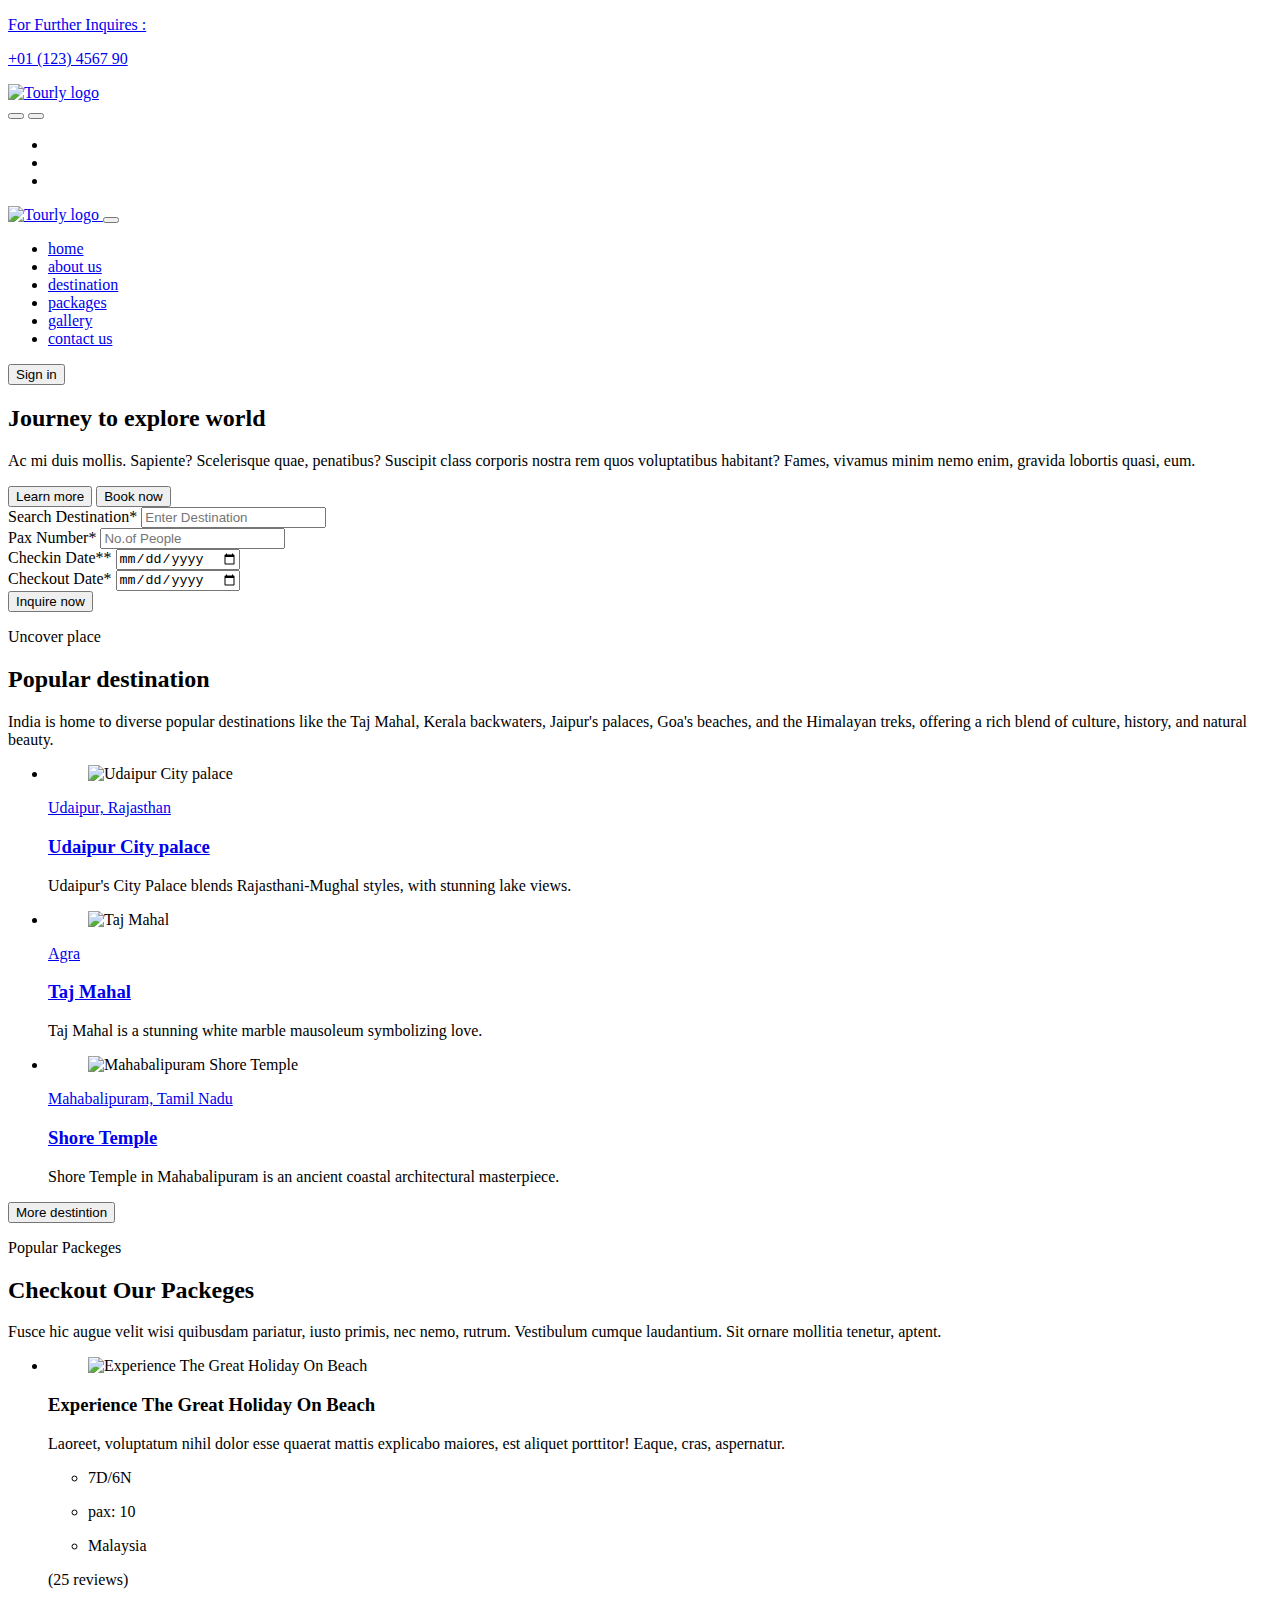
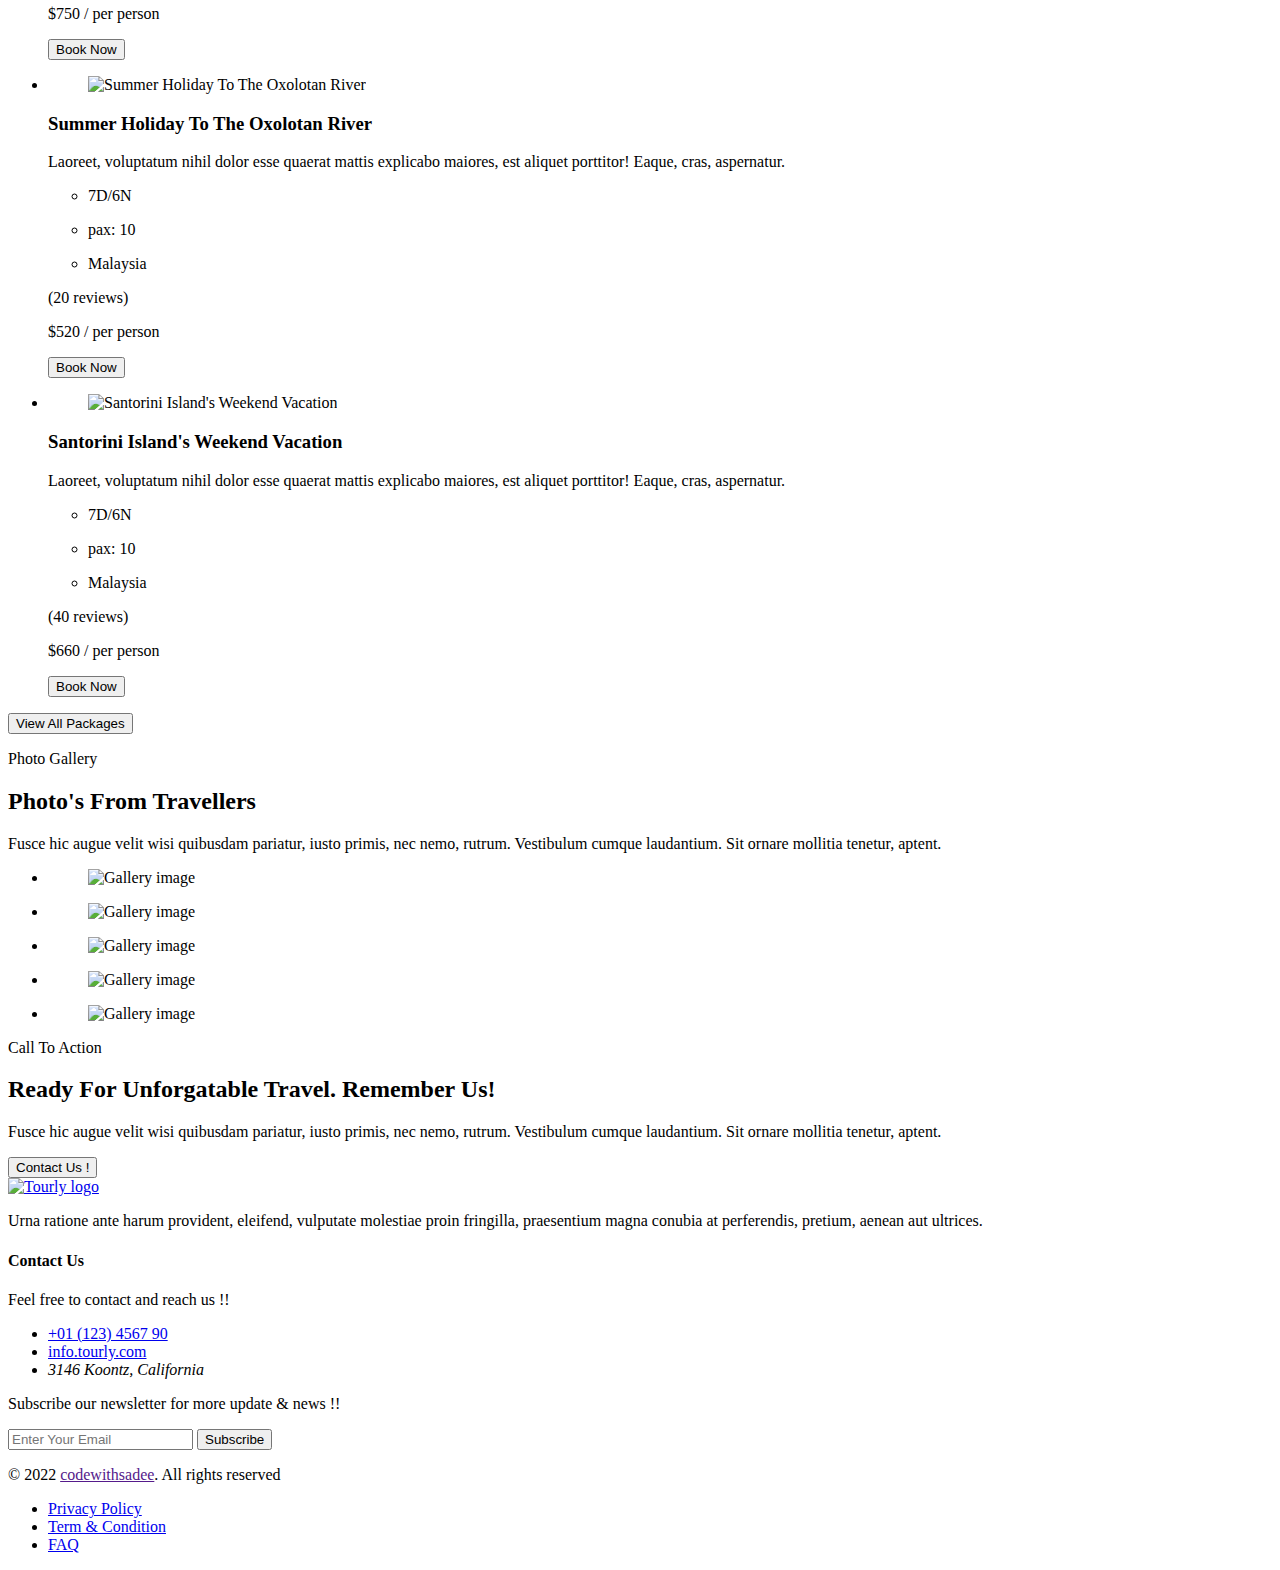
==== index.html @ 84329c33 "Add files via upload" ====
<!DOCTYPE html>
<html lang="en">

<head>
  <meta charset="UTF-8">
  <meta http-equiv="X-UA-Compatible" content="IE=edge">
  <meta name="viewport" content="width=device-width, initial-scale=1.0">
  <title>TRAVEL THROUGH AGES</title>

  <!-- 
    - favicon
  -->
  <link rel="shortcut icon" href="./favicon.svg" type="image/svg+xml">

  <!-- 
    - custom css link
  -->
  <link rel="stylesheet" href="./assets/css/style.css">

  <!-- 
    - google font link
  -->
  <link rel="preconnect" href="https://fonts.googleapis.com">
  <link rel="preconnect" href="https://fonts.gstatic.com" crossorigin>
  <link
    href="https://fonts.googleapis.com/css2?family=Montserrat:wght@500;600;700;800&family=Poppins:wght@400;500;600;700&display=swap"
    rel="stylesheet">
</head>

<body id="top">

  <!-- 
    - #HEADER
  -->

  <header class="header" data-header>

    <div class="overlay" data-overlay></div>

    <div class="header-top">
      <div class="container">

        <a href="tel:+01123456790" class="helpline-box">

          <div class="icon-box">
            <ion-icon name="call-outline"></ion-icon>
          </div>

          <div class="wrapper">
            <p class="helpline-title">For Further Inquires :</p>

            <p class="helpline-number">+01 (123) 4567 90</p>
          </div>

        </a>

        <a href="#" class="logo">
          <img src="./assets/images/logo.svg" alt="Tourly logo">
        </a>

        <div class="header-btn-group">

          <button class="search-btn" aria-label="Search">
            <ion-icon name="search"></ion-icon>
          </button>

          <button class="nav-open-btn" aria-label="Open Menu" data-nav-open-btn>
            <ion-icon name="menu-outline"></ion-icon>
          </button>

        </div>

      </div>
    </div>

    <div class="header-bottom">
      <div class="container">

        <ul class="social-list">

          <li>
            <a href="#" class="social-link">
              <ion-icon name="logo-facebook"></ion-icon>
            </a>
          </li>

          <li>
            <a href="#" class="social-link">
              <ion-icon name="logo-twitter"></ion-icon>
            </a>
          </li>

          <li>
            <a href="#" class="social-link">
              <ion-icon name="logo-youtube"></ion-icon>
            </a>
          </li>

        </ul>

        <nav class="navbar" data-navbar>

          <div class="navbar-top">

            <a href="#" class="logo">
              <img src="./assets/images/logo-blue.svg" alt="Tourly logo">
            </a>

            <button class="nav-close-btn" aria-label="Close Menu" data-nav-close-btn>
              <ion-icon name="close-outline"></ion-icon>
            </button>

          </div>

          <ul class="navbar-list">

            <li>
              <a href="#home" class="navbar-link" data-nav-link>home</a>
            </li>

            <li>
              <a href="#" class="navbar-link" data-nav-link>about us</a>
            </li>

            <li>
              <a href="#destination" class="navbar-link" data-nav-link>destination</a>
            </li>

            <li>
              <a href="#package" class="navbar-link" data-nav-link>packages</a>
            </li>

            <li>
              <a href="#gallery" class="navbar-link" data-nav-link>gallery</a>
            </li>

            <li>
              <a href="#contact" class="navbar-link" data-nav-link>contact us</a>
            </li>

          </ul>

        </nav>

        <a href="signin.html"><button class="btn btn-primary">Sign in</button></a>

      </div>
    </div>

  </header>





  <main>
    <article>

      <!-- 
        - #HERO
      -->

      <section class="hero" id="home">
        <div class="container">

          <h2 class="h1 hero-title">Journey to explore world</h2>

          <p class="hero-text">
            Ac mi duis mollis. Sapiente? Scelerisque quae, penatibus? Suscipit class corporis nostra rem quos
            voluptatibus habitant?
            Fames, vivamus minim nemo enim, gravida lobortis quasi, eum.
          </p>

          <div class="btn-group">
            <button class="btn btn-primary">Learn more</button>

            <button class="btn btn-secondary">Book now</button>
          </div>

        </div>
      </section>





      <!-- 
        - #TOUR SEARCH
      -->

      <section class="tour-search">
        <div class="container">

          <form action="" class="tour-search-form">

            <div class="input-wrapper">
              <label for="destination" class="input-label">Search Destination*</label>

              <input type="text" name="destination" id="destination" required placeholder="Enter Destination"
                class="input-field">
            </div>

            <div class="input-wrapper">
              <label for="people" class="input-label">Pax Number*</label>

              <input type="number" name="people" id="people" required placeholder="No.of People" class="input-field">
            </div>

            <div class="input-wrapper">
              <label for="checkin" class="input-label">Checkin Date**</label>

              <input type="date" name="checkin" id="checkin" required class="input-field">
            </div>

            <div class="input-wrapper">
              <label for="checkout" class="input-label">Checkout Date*</label>

              <input type="date" name="checkout" id="checkout" required class="input-field">
            </div>

            <button type="submit" class="btn btn-secondary">Inquire now</button>

          </form>

        </div>
      </section>





      <!-- 
        - #POPULAR
      -->

      <section class="popular" id="destination">
        <div class="container">

          <p class="section-subtitle">Uncover place</p>

          <h2 class="h2 section-title">Popular destination</h2>

          <p class="section-text">
            India is home to diverse popular destinations like the Taj Mahal, Kerala backwaters, Jaipur's palaces, Goa's beaches, and the Himalayan treks, offering a rich blend of culture, history, and natural beauty.
          </p>

          <ul class="popular-list">

            <li>
              <div class="popular-card">

                <figure class="card-img">
                  <img src="Udaipur City palace.jpg" alt="Udaipur City palace" loading="lazy">
                </figure>

                <div class="card-content">

                  <div class="card-rating">
                    <ion-icon name="star"></ion-icon>
                    <ion-icon name="star"></ion-icon>
                    <ion-icon name="star"></ion-icon>
                    <ion-icon name="star"></ion-icon>
                    <ion-icon name="star"></ion-icon>
                  </div>

                  <p class="card-subtitle">
                    <a href="#">Udaipur, Rajasthan</a>
                  </p>

                  <h3 class="h3 card-title">
                    <a href="#">Udaipur City palace</a>
                  </h3>

                  <p class="card-text">
                    Udaipur's City Palace blends Rajasthani-Mughal styles, with stunning lake views.
                  </p>

                </div>

              </div>
            </li>

            <li>
              <div class="popular-card">

                <figure class="card-img">
                  <img src="Taj Mahal.jpg" alt="Taj Mahal" loading="lazy">
                </figure>

                <div class="card-content">

                  <div class="card-rating">
                    <ion-icon name="star"></ion-icon>
                    <ion-icon name="star"></ion-icon>
                    <ion-icon name="star"></ion-icon>
                    <ion-icon name="star"></ion-icon>
                    <ion-icon name="star"></ion-icon>
                  </div>

                  <p class="card-subtitle">
                    <a href="#">Agra</a>
                  </p>

                  <h3 class="h3 card-title">
                    <a href="#">Taj Mahal</a>
                  </h3>

                  <p class="card-text">
                    Taj Mahal is a stunning white marble mausoleum symbolizing love.
                  </p>

                </div>

              </div>
            </li>

            <li>
              <div class="popular-card">

                <figure class="card-img">
                  <img src="Mahabalipuram Shore Temple.jpg" alt="Mahabalipuram Shore Temple" loading="lazy">
                </figure>

                <div class="card-content">

                  <div class="card-rating">
                    <ion-icon name="star"></ion-icon>
                    <ion-icon name="star"></ion-icon>
                    <ion-icon name="star"></ion-icon>
                    <ion-icon name="star"></ion-icon>
                    <ion-icon name="star"></ion-icon>
                  </div>

                  <p class="card-subtitle">
                    <a href="#">Mahabalipuram, Tamil Nadu</a>
                  </p>

                  <h3 class="h3 card-title">
                    <a href="#">Shore Temple</a>
                  </h3>

                  <p class="card-text">
                    Shore Temple in Mahabalipuram is an ancient coastal architectural masterpiece.
                  </p>

                </div>

              </div>
            </li>

          </ul>

          <button class="btn btn-primary">More destintion</button>

        </div>
      </section>





      <!-- 
        - #PACKAGE
      -->

      <section class="package" id="package">
        <div class="container">

          <p class="section-subtitle">Popular Packeges</p>

          <h2 class="h2 section-title">Checkout Our Packeges</h2>

          <p class="section-text">
            Fusce hic augue velit wisi quibusdam pariatur, iusto primis, nec nemo, rutrum. Vestibulum cumque laudantium.
            Sit ornare
            mollitia tenetur, aptent.
          </p>

          <ul class="package-list">

            <li>
              <div class="package-card">

                <figure class="card-banner">
                  <img src="./assets/images/packege-1.jpg" alt="Experience The Great Holiday On Beach" loading="lazy">
                </figure>

                <div class="card-content">

                  <h3 class="h3 card-title">Experience The Great Holiday On Beach</h3>

                  <p class="card-text">
                    Laoreet, voluptatum nihil dolor esse quaerat mattis explicabo maiores, est aliquet porttitor! Eaque,
                    cras, aspernatur.
                  </p>

                  <ul class="card-meta-list">

                    <li class="card-meta-item">
                      <div class="meta-box">
                        <ion-icon name="time"></ion-icon>

                        <p class="text">7D/6N</p>
                      </div>
                    </li>

                    <li class="card-meta-item">
                      <div class="meta-box">
                        <ion-icon name="people"></ion-icon>

                        <p class="text">pax: 10</p>
                      </div>
                    </li>

                    <li class="card-meta-item">
                      <div class="meta-box">
                        <ion-icon name="location"></ion-icon>

                        <p class="text">Malaysia</p>
                      </div>
                    </li>

                  </ul>

                </div>

                <div class="card-price">

                  <div class="wrapper">

                    <p class="reviews">(25 reviews)</p>

                    <div class="card-rating">
                      <ion-icon name="star"></ion-icon>
                      <ion-icon name="star"></ion-icon>
                      <ion-icon name="star"></ion-icon>
                      <ion-icon name="star"></ion-icon>
                      <ion-icon name="star"></ion-icon>
                    </div>

                  </div>

                  <p class="price">
                    $750
                    <span>/ per person</span>
                  </p>

                  <button class="btn btn-secondary">Book Now</button>

                </div>

              </div>
            </li>

            <li>
              <div class="package-card">

                <figure class="card-banner">
                  <img src="./assets/images/packege-2.jpg" alt="Summer Holiday To The Oxolotan River" loading="lazy">
                </figure>

                <div class="card-content">

                  <h3 class="h3 card-title">Summer Holiday To The Oxolotan River</h3>

                  <p class="card-text">
                    Laoreet, voluptatum nihil dolor esse quaerat mattis explicabo maiores, est aliquet porttitor! Eaque,
                    cras, aspernatur.
                  </p>

                  <ul class="card-meta-list">

                    <li class="card-meta-item">
                      <div class="meta-box">
                        <ion-icon name="time"></ion-icon>

                        <p class="text">7D/6N</p>
                      </div>
                    </li>

                    <li class="card-meta-item">
                      <div class="meta-box">
                        <ion-icon name="people"></ion-icon>

                        <p class="text">pax: 10</p>
                      </div>
                    </li>

                    <li class="card-meta-item">
                      <div class="meta-box">
                        <ion-icon name="location"></ion-icon>

                        <p class="text">Malaysia</p>
                      </div>
                    </li>

                  </ul>

                </div>

                <div class="card-price">

                  <div class="wrapper">

                    <p class="reviews">(20 reviews)</p>

                    <div class="card-rating">
                      <ion-icon name="star"></ion-icon>
                      <ion-icon name="star"></ion-icon>
                      <ion-icon name="star"></ion-icon>
                      <ion-icon name="star"></ion-icon>
                      <ion-icon name="star"></ion-icon>
                    </div>

                  </div>

                  <p class="price">
                    $520
                    <span>/ per person</span>
                  </p>

                  <button class="btn btn-secondary">Book Now</button>

                </div>

              </div>
            </li>

            <li>
              <div class="package-card">

                <figure class="card-banner">
                  <img src="./assets/images/packege-3.jpg" alt="Santorini Island's Weekend Vacation" loading="lazy">
                </figure>

                <div class="card-content">

                  <h3 class="h3 card-title">Santorini Island's Weekend Vacation</h3>

                  <p class="card-text">
                    Laoreet, voluptatum nihil dolor esse quaerat mattis explicabo maiores, est aliquet porttitor! Eaque,
                    cras, aspernatur.
                  </p>

                  <ul class="card-meta-list">

                    <li class="card-meta-item">
                      <div class="meta-box">
                        <ion-icon name="time"></ion-icon>

                        <p class="text">7D/6N</p>
                      </div>
                    </li>

                    <li class="card-meta-item">
                      <div class="meta-box">
                        <ion-icon name="people"></ion-icon>

                        <p class="text">pax: 10</p>
                      </div>
                    </li>

                    <li class="card-meta-item">
                      <div class="meta-box">
                        <ion-icon name="location"></ion-icon>

                        <p class="text">Malaysia</p>
                      </div>
                    </li>

                  </ul>

                </div>

                <div class="card-price">

                  <div class="wrapper">

                    <p class="reviews">(40 reviews)</p>

                    <div class="card-rating">
                      <ion-icon name="star"></ion-icon>
                      <ion-icon name="star"></ion-icon>
                      <ion-icon name="star"></ion-icon>
                      <ion-icon name="star"></ion-icon>
                      <ion-icon name="star"></ion-icon>
                    </div>

                  </div>

                  <p class="price">
                    $660
                    <span>/ per person</span>
                  </p>

                  <button class="btn btn-secondary">Book Now</button>

                </div>

              </div>
            </li>

          </ul>

          <button class="btn btn-primary">View All Packages</button>

        </div>
      </section>





      <!-- 
        - #GALLERY
      -->

      <section class="gallery" id="gallery">
        <div class="container">

          <p class="section-subtitle">Photo Gallery</p>

          <h2 class="h2 section-title">Photo's From Travellers</h2>

          <p class="section-text">
            Fusce hic augue velit wisi quibusdam pariatur, iusto primis, nec nemo, rutrum. Vestibulum cumque laudantium.
            Sit ornare
            mollitia tenetur, aptent.
          </p>

          <ul class="gallery-list">

            <li class="gallery-item">
              <figure class="gallery-image">
                <img src="./assets/images/gallery-1.jpg" alt="Gallery image">
              </figure>
            </li>

            <li class="gallery-item">
              <figure class="gallery-image">
                <img src="./assets/images/gallery-2.jpg" alt="Gallery image">
              </figure>
            </li>

            <li class="gallery-item">
              <figure class="gallery-image">
                <img src="./assets/images/gallery-3.jpg" alt="Gallery image">
              </figure>
            </li>

            <li class="gallery-item">
              <figure class="gallery-image">
                <img src="./assets/images/gallery-4.jpg" alt="Gallery image">
              </figure>
            </li>

            <li class="gallery-item">
              <figure class="gallery-image">
                <img src="./assets/images/gallery-5.jpg" alt="Gallery image">
              </figure>
            </li>

          </ul>

        </div>
      </section>





      <!-- 
        - #CTA
      -->

      <section class="cta" id="contact">
        <div class="container">

          <div class="cta-content">
            <p class="section-subtitle">Call To Action</p>

            <h2 class="h2 section-title">Ready For Unforgatable Travel. Remember Us!</h2>

            <p class="section-text">
              Fusce hic augue velit wisi quibusdam pariatur, iusto primis, nec nemo, rutrum. Vestibulum cumque
              laudantium. Sit ornare
              mollitia tenetur, aptent.
            </p>
          </div>

          <button class="btn btn-secondary">Contact Us !</button>

        </div>
      </section>

    </article>
  </main>





  <!-- 
    - #FOOTER
  -->

  <footer class="footer">

    <div class="footer-top">
      <div class="container">

        <div class="footer-brand">

          <a href="#" class="logo">
            <img src="./assets/images/logo.svg" alt="Tourly logo">
          </a>

          <p class="footer-text">
            Urna ratione ante harum provident, eleifend, vulputate molestiae proin fringilla, praesentium magna conubia
            at
            perferendis, pretium, aenean aut ultrices.
          </p>

        </div>

        <div class="footer-contact">

          <h4 class="contact-title">Contact Us</h4>

          <p class="contact-text">
            Feel free to contact and reach us !!
          </p>

          <ul>

            <li class="contact-item">
              <ion-icon name="call-outline"></ion-icon>

              <a href="tel:+01123456790" class="contact-link">+01 (123) 4567 90</a>
            </li>

            <li class="contact-item">
              <ion-icon name="mail-outline"></ion-icon>

              <a href="mailto:info.tourly.com" class="contact-link">info.tourly.com</a>
            </li>

            <li class="contact-item">
              <ion-icon name="location-outline"></ion-icon>

              <address>3146 Koontz, California</address>
            </li>

          </ul>

        </div>

        <div class="footer-form">

          <p class="form-text">
            Subscribe our newsletter for more update & news !!
          </p>

          <form action="" class="form-wrapper">
            <input type="email" name="email" class="input-field" placeholder="Enter Your Email" required>

            <button type="submit" class="btn btn-secondary">Subscribe</button>
          </form>

        </div>

      </div>
    </div>

    <div class="footer-bottom">
      <div class="container">

        <p class="copyright">
          &copy; 2022 <a href="">codewithsadee</a>. All rights reserved
        </p>

        <ul class="footer-bottom-list">

          <li>
            <a href="#" class="footer-bottom-link">Privacy Policy</a>
          </li>

          <li>
            <a href="#" class="footer-bottom-link">Term & Condition</a>
          </li>

          <li>
            <a href="#" class="footer-bottom-link">FAQ</a>
          </li>

        </ul>

      </div>
    </div>

  </footer>





  <!-- 
    - #GO TO TOP
  -->

  <a href="#top" class="go-top" data-go-top>
    <ion-icon name="chevron-up-outline"></ion-icon>
  </a>





  <!-- 
    - custom js link
  -->
  <script src="./assets/js/script.js"></script>

  <!--chat bot -->
  
  <script src="https://cdn.botpress.cloud/webchat/v2.2/inject.js"></script>
  <script src="https://files.bpcontent.cloud/2025/02/08/05/20250208052306-Y8HOEZM4.js"></script>
      

  <!-- 
    - ionicon link
  -->
  <script type="module" src="https://unpkg.com/ionicons@5.5.2/dist/ionicons/ionicons.esm.js"></script>
  <script nomodule src="https://unpkg.com/ionicons@5.5.2/dist/ionicons/ionicons.js"></script>

</body>

</html>
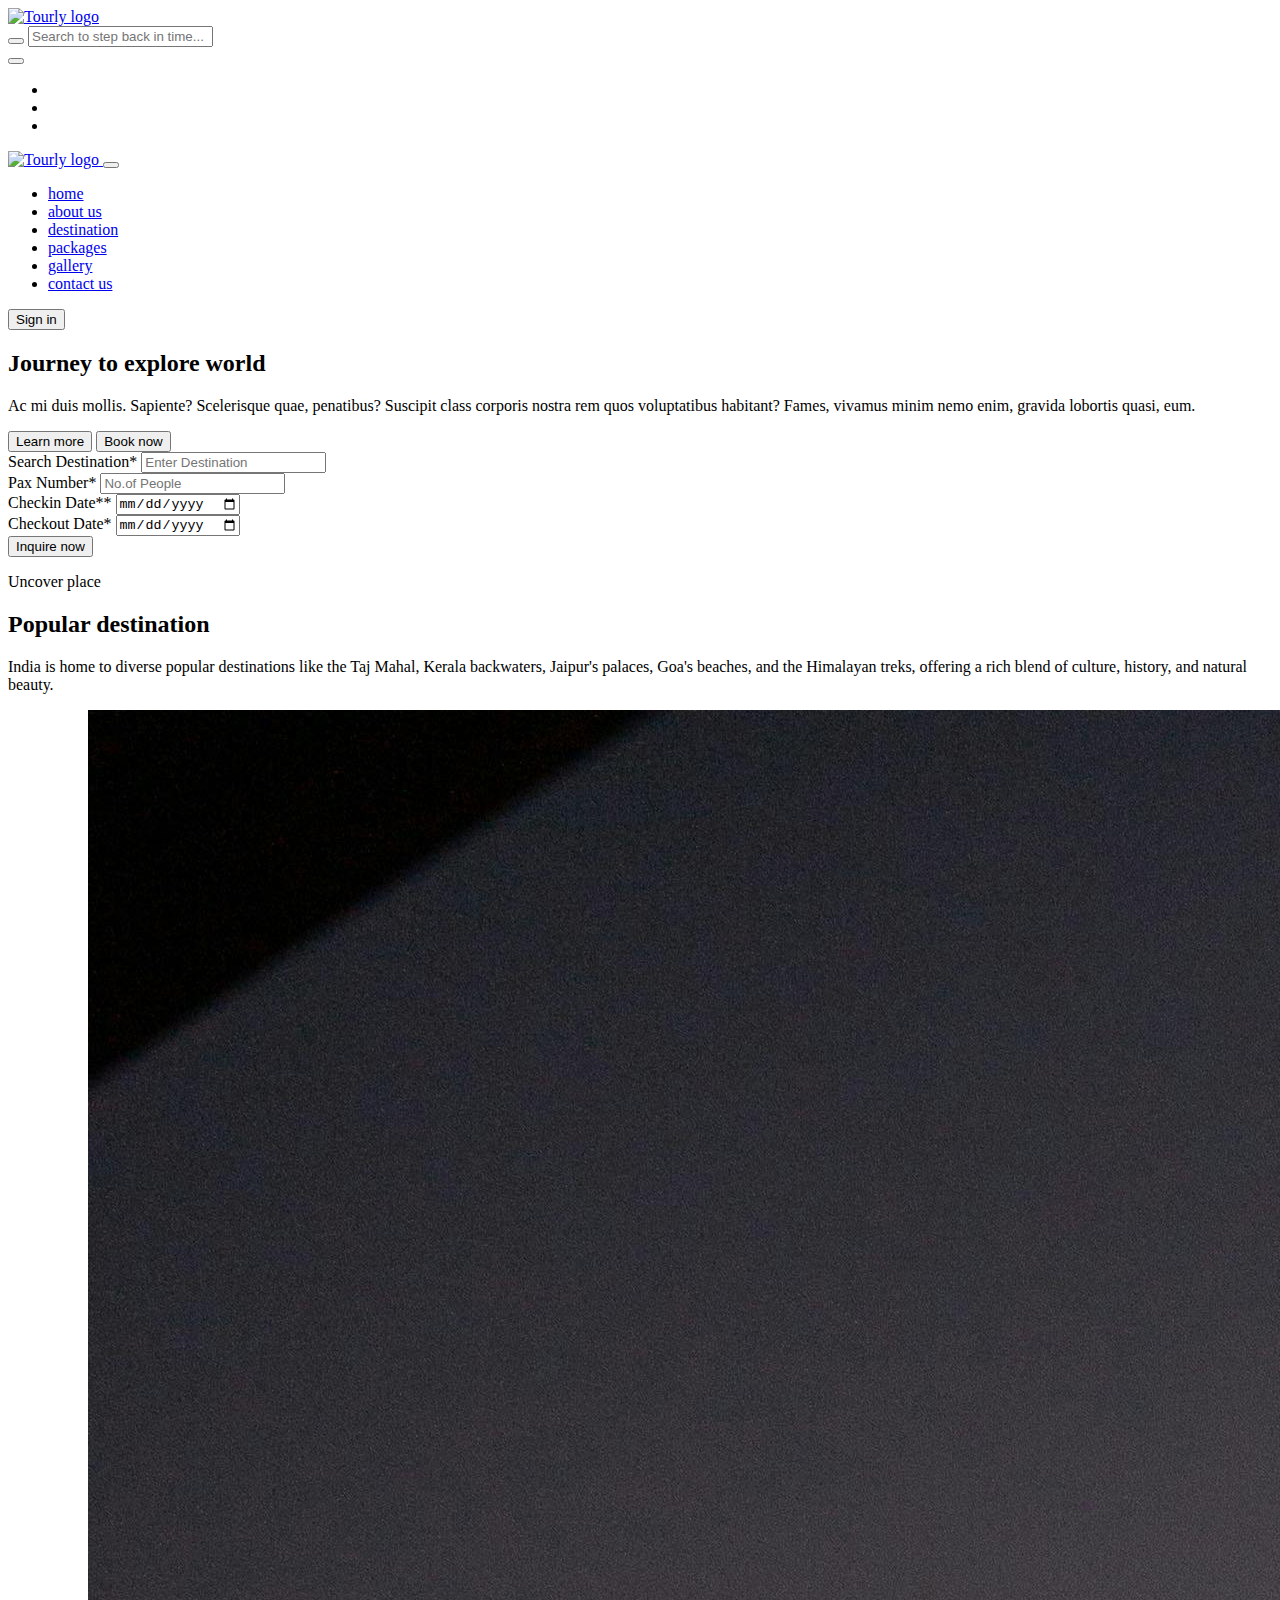
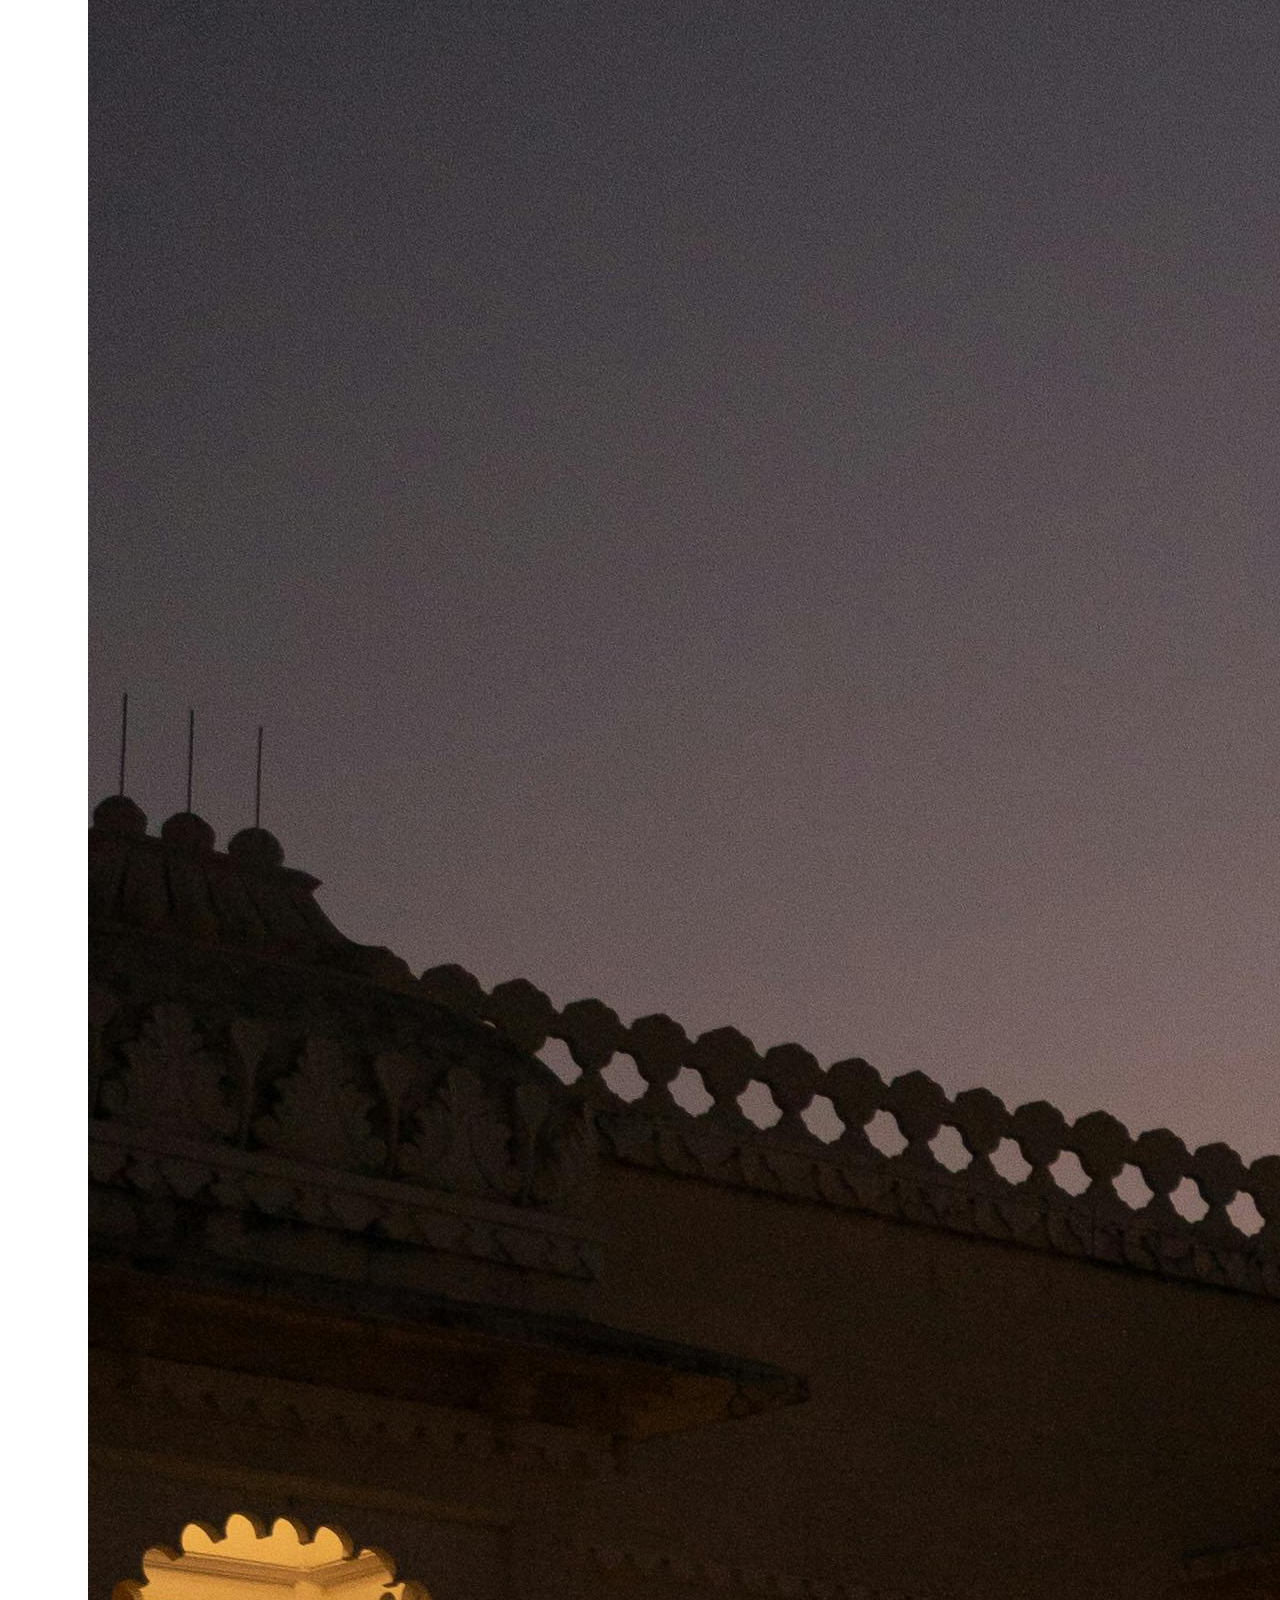
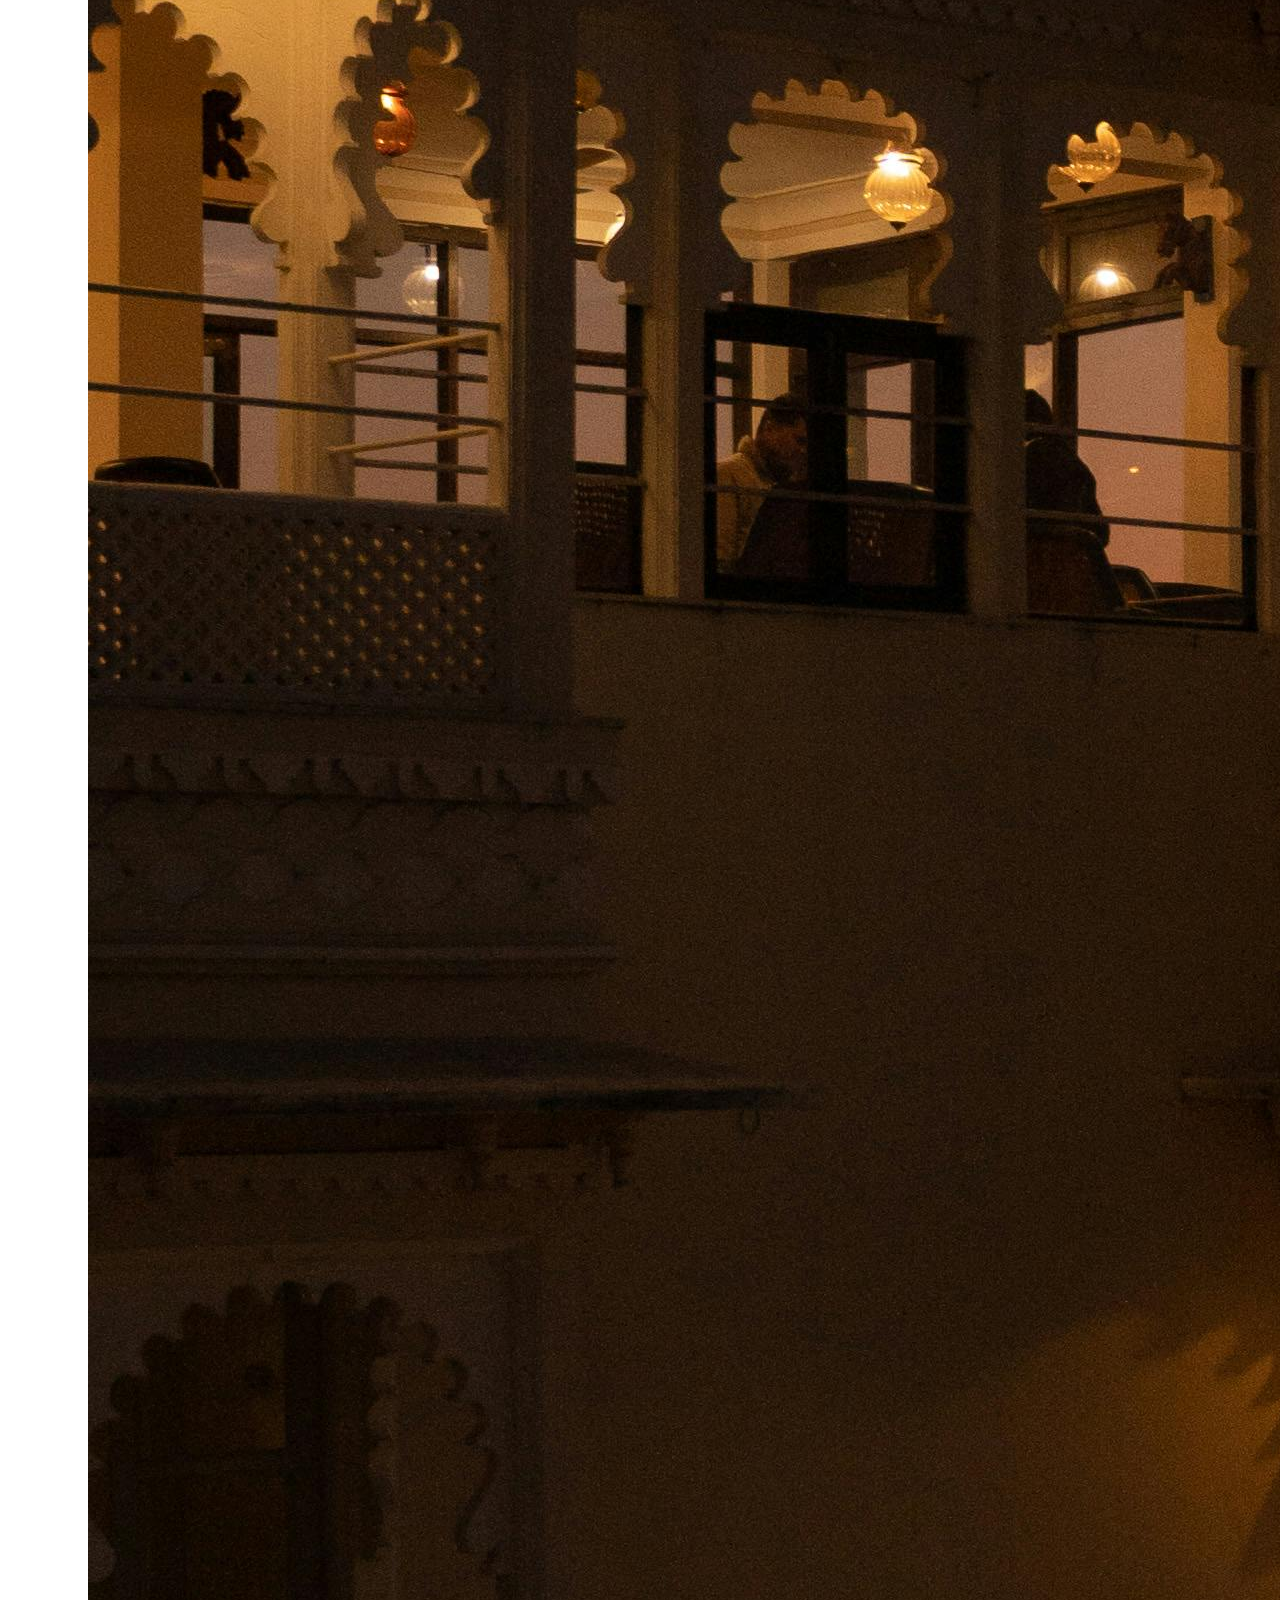
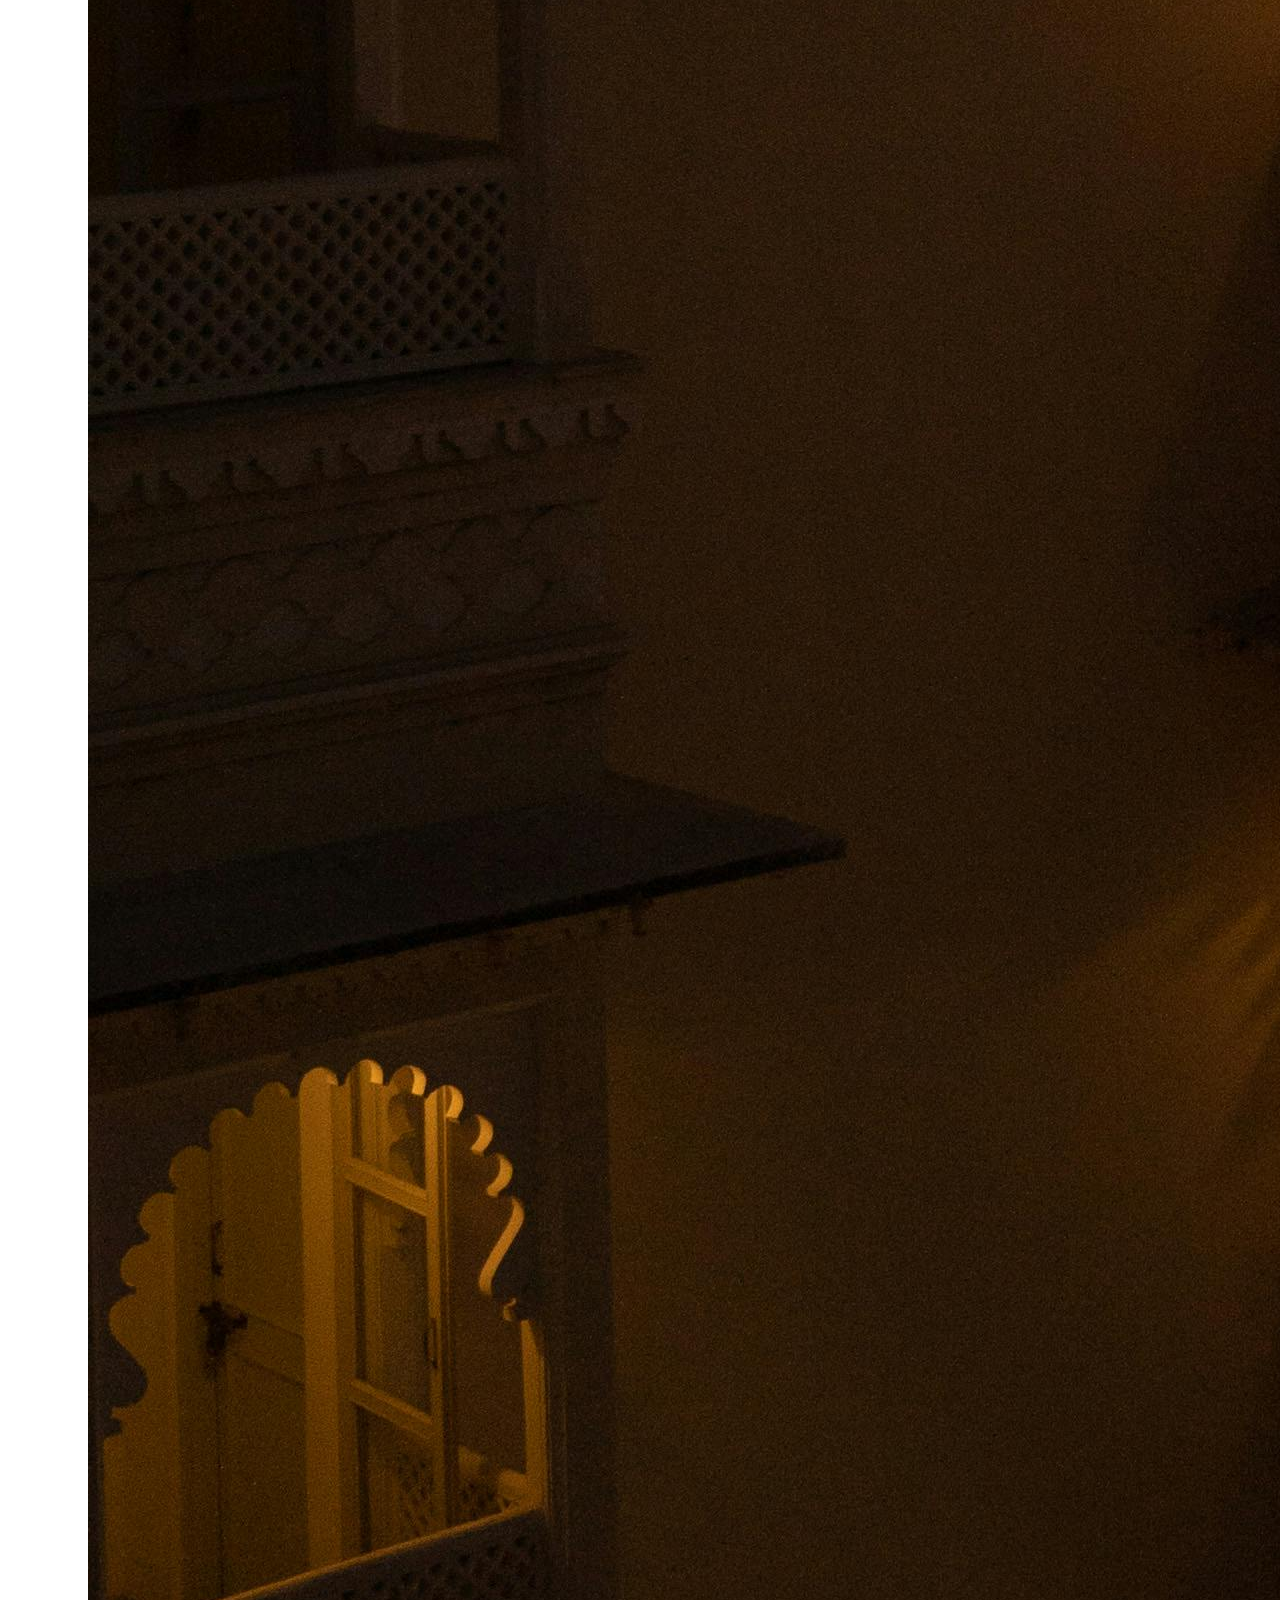
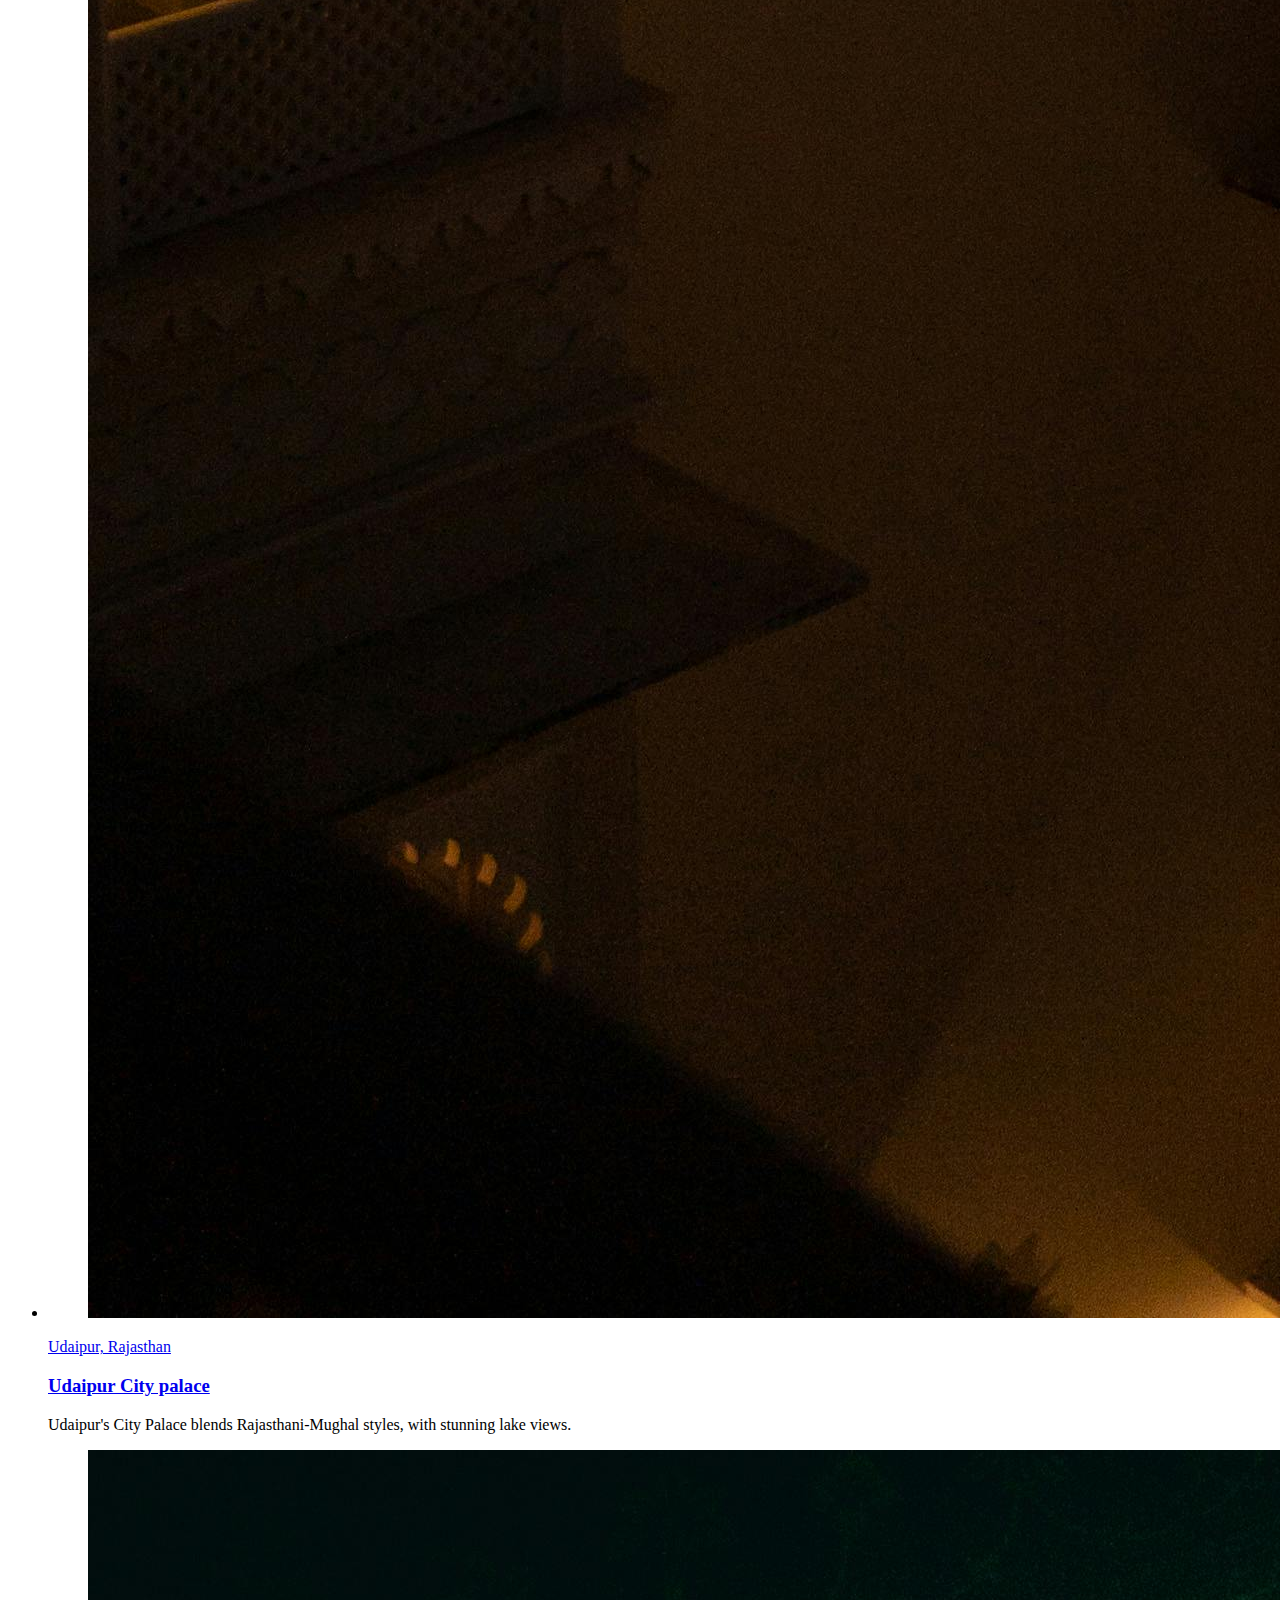
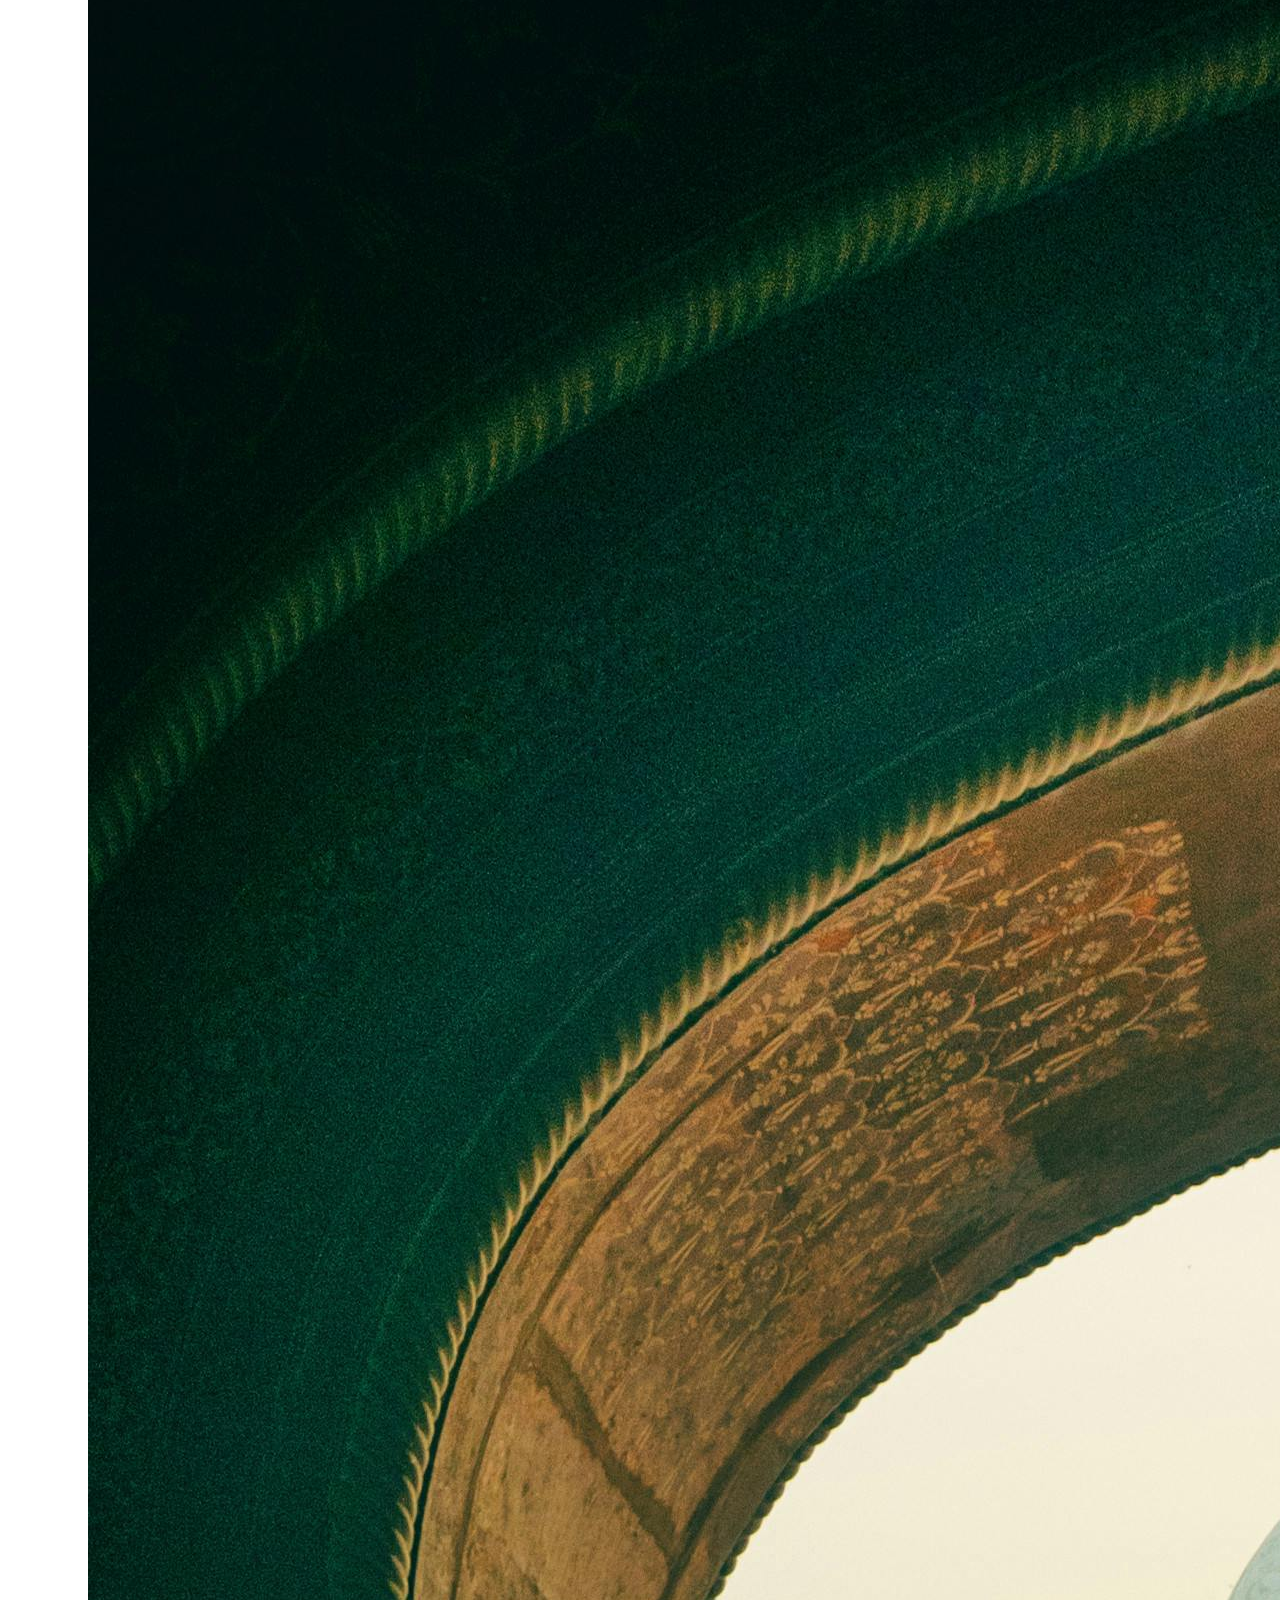
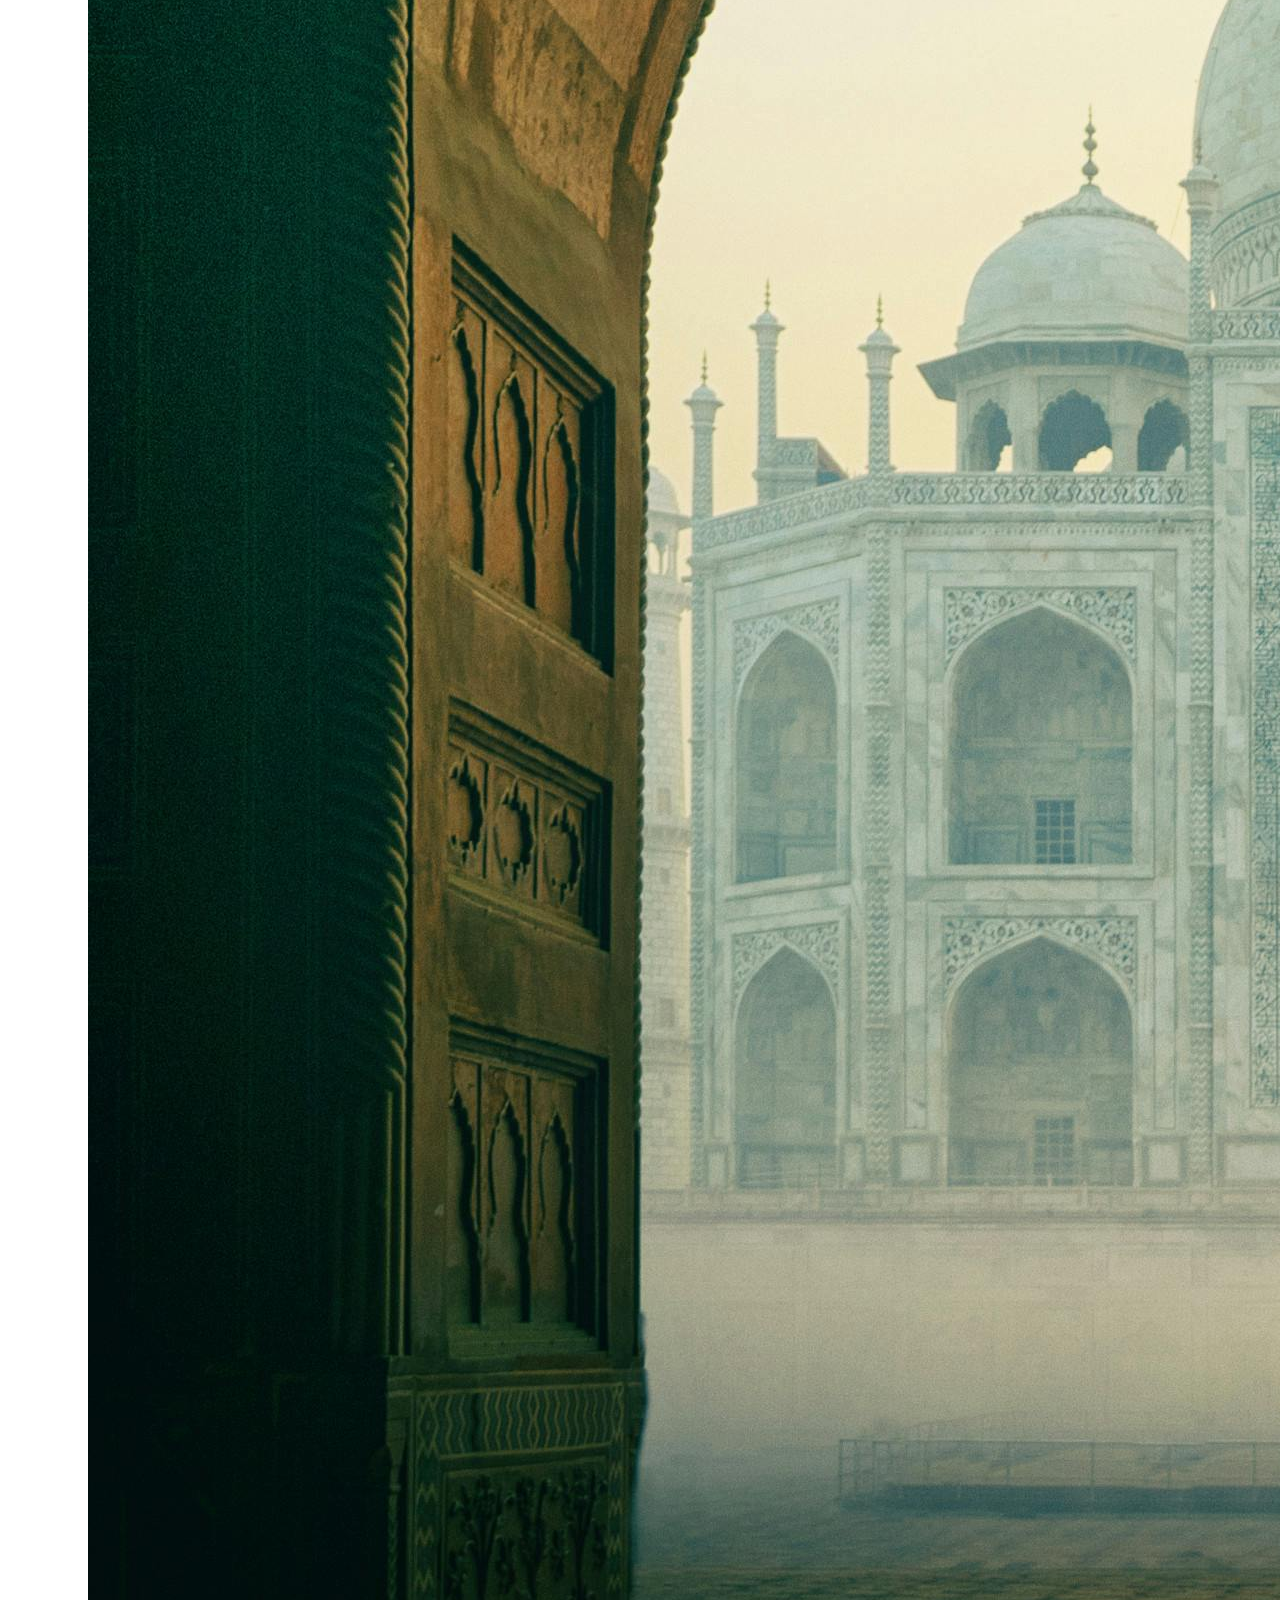
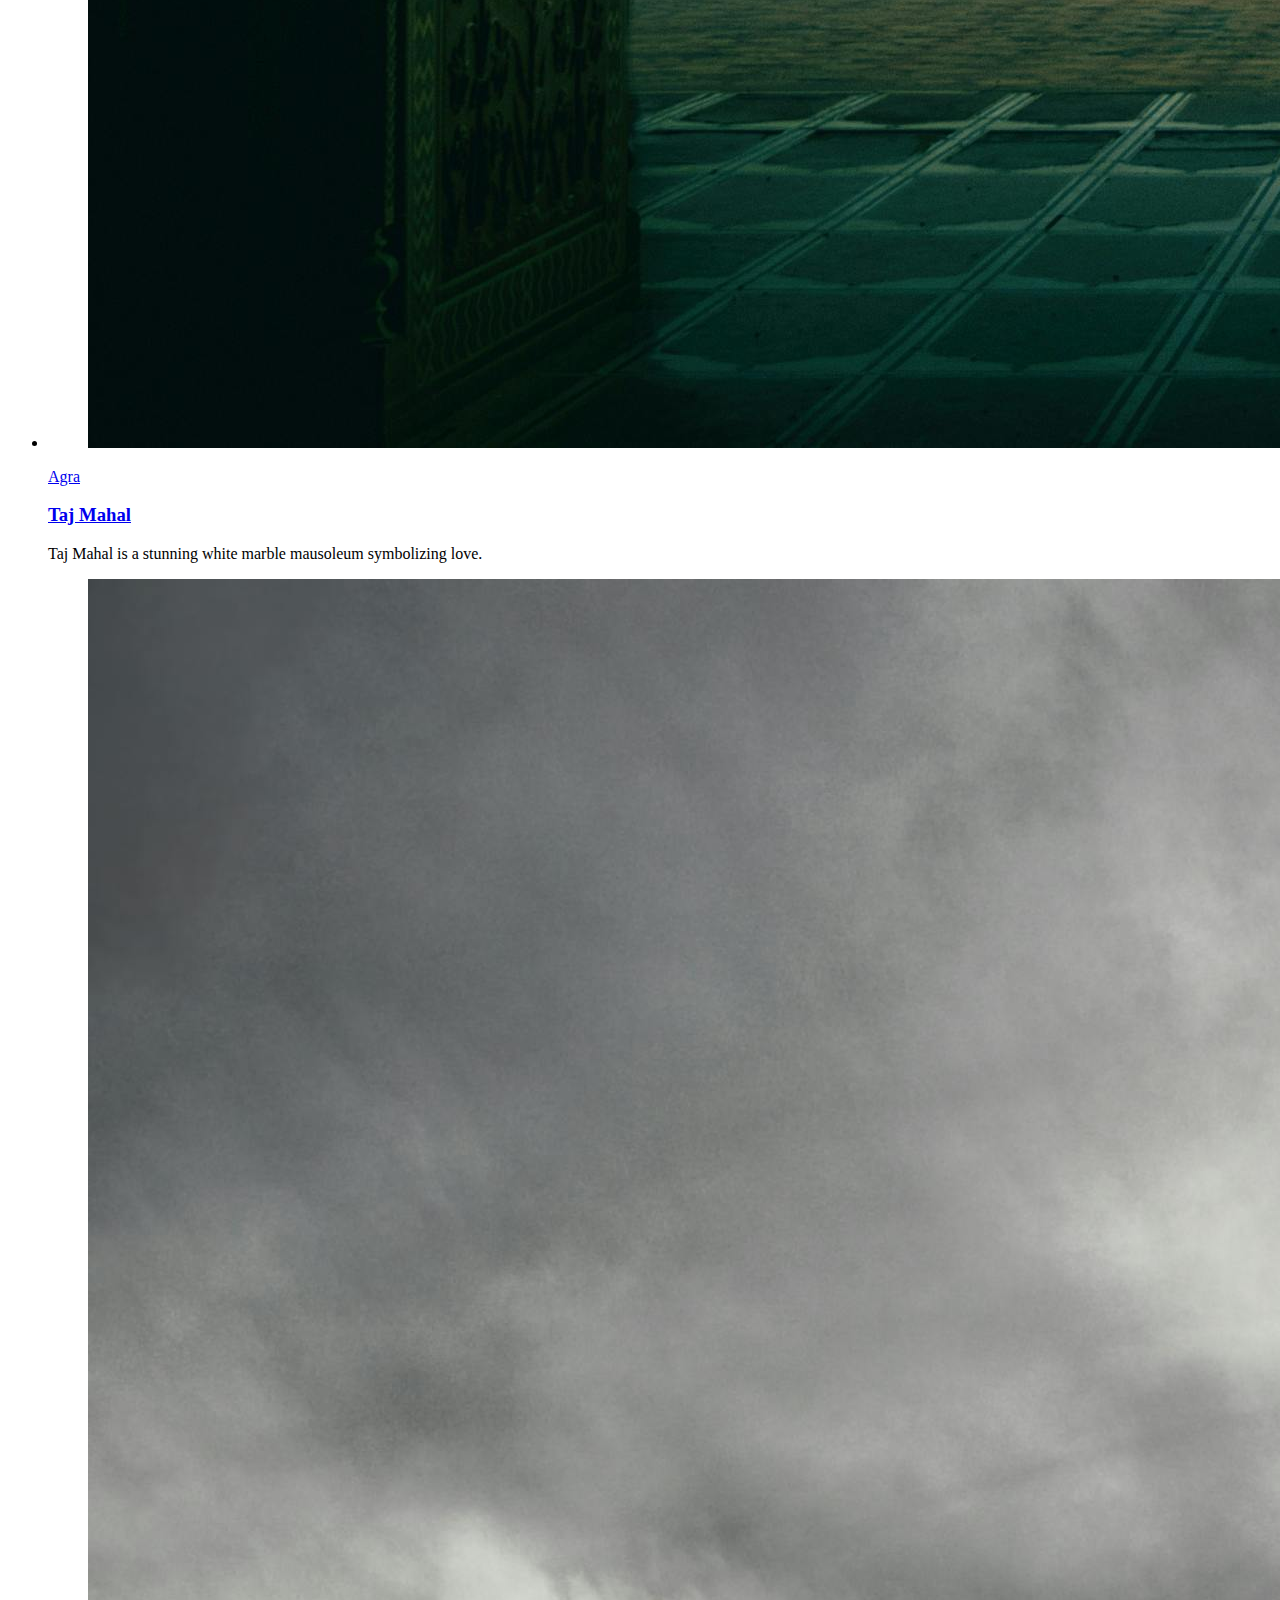
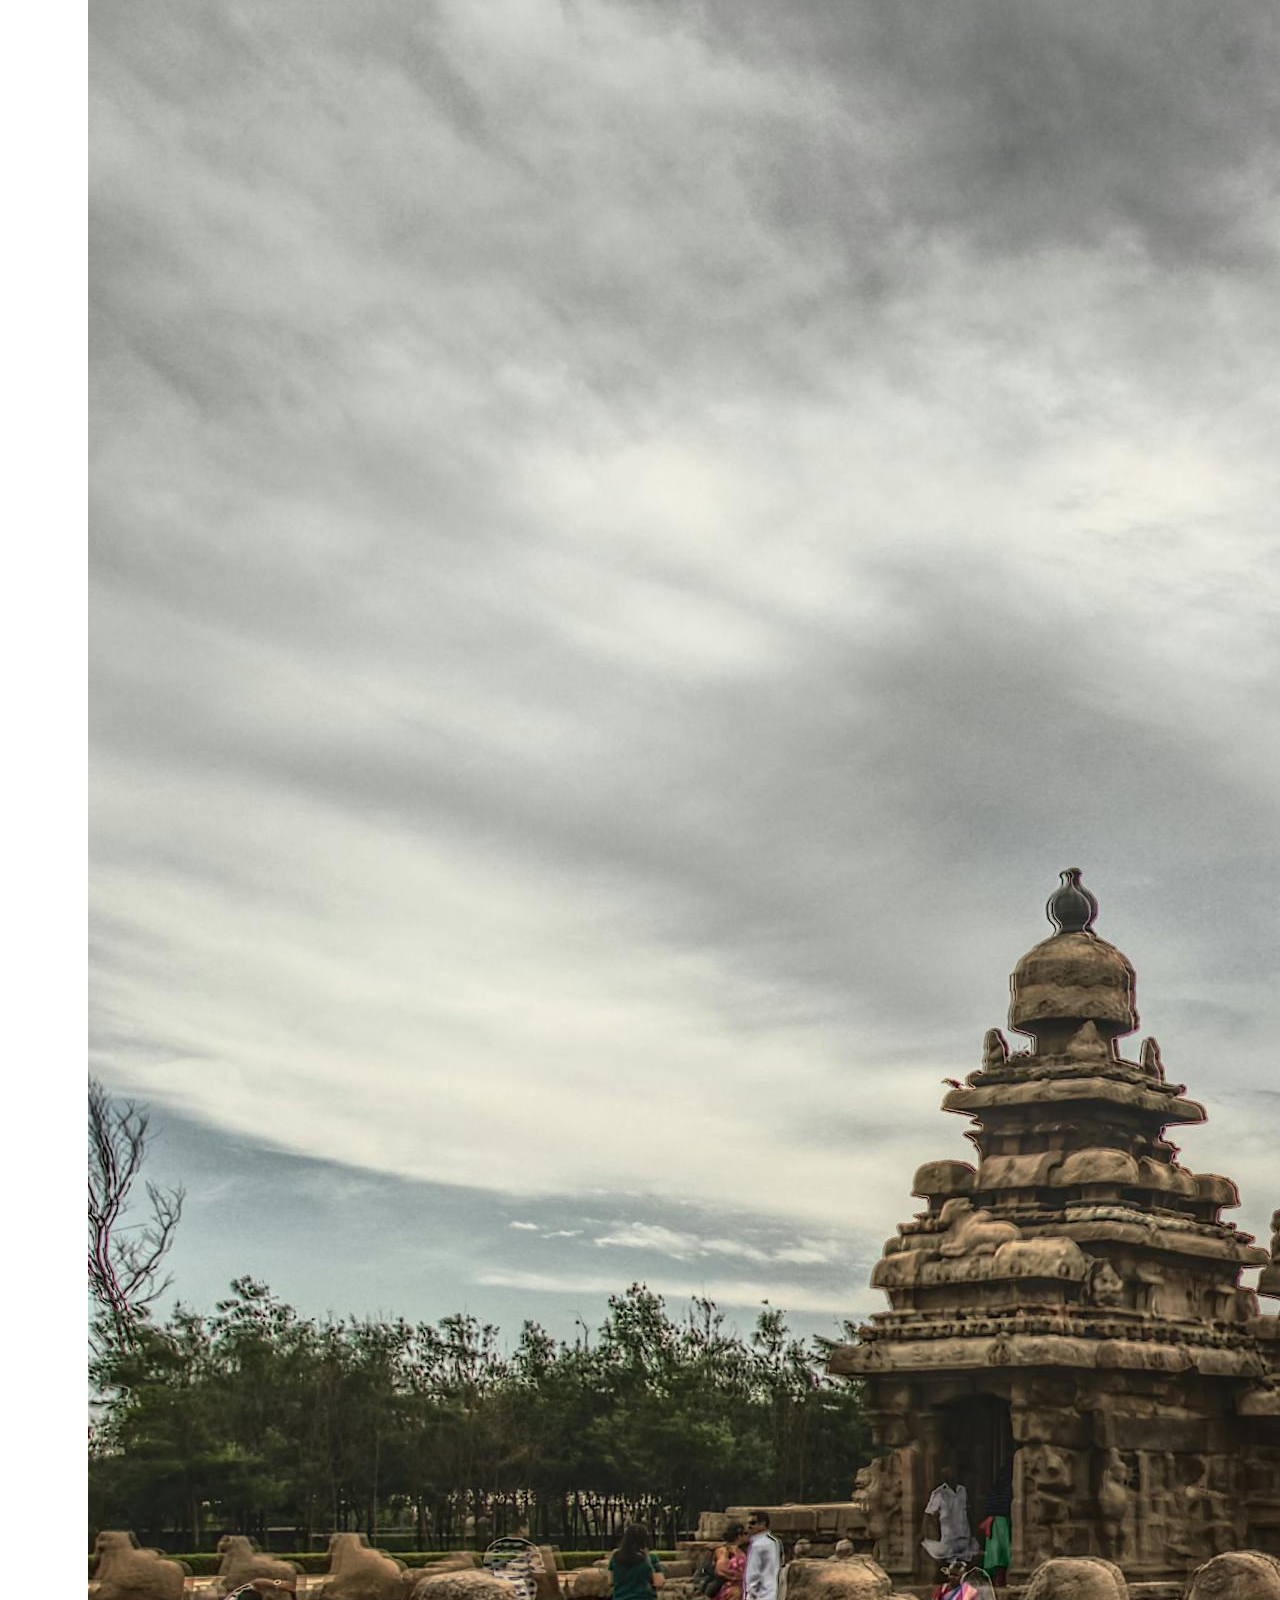
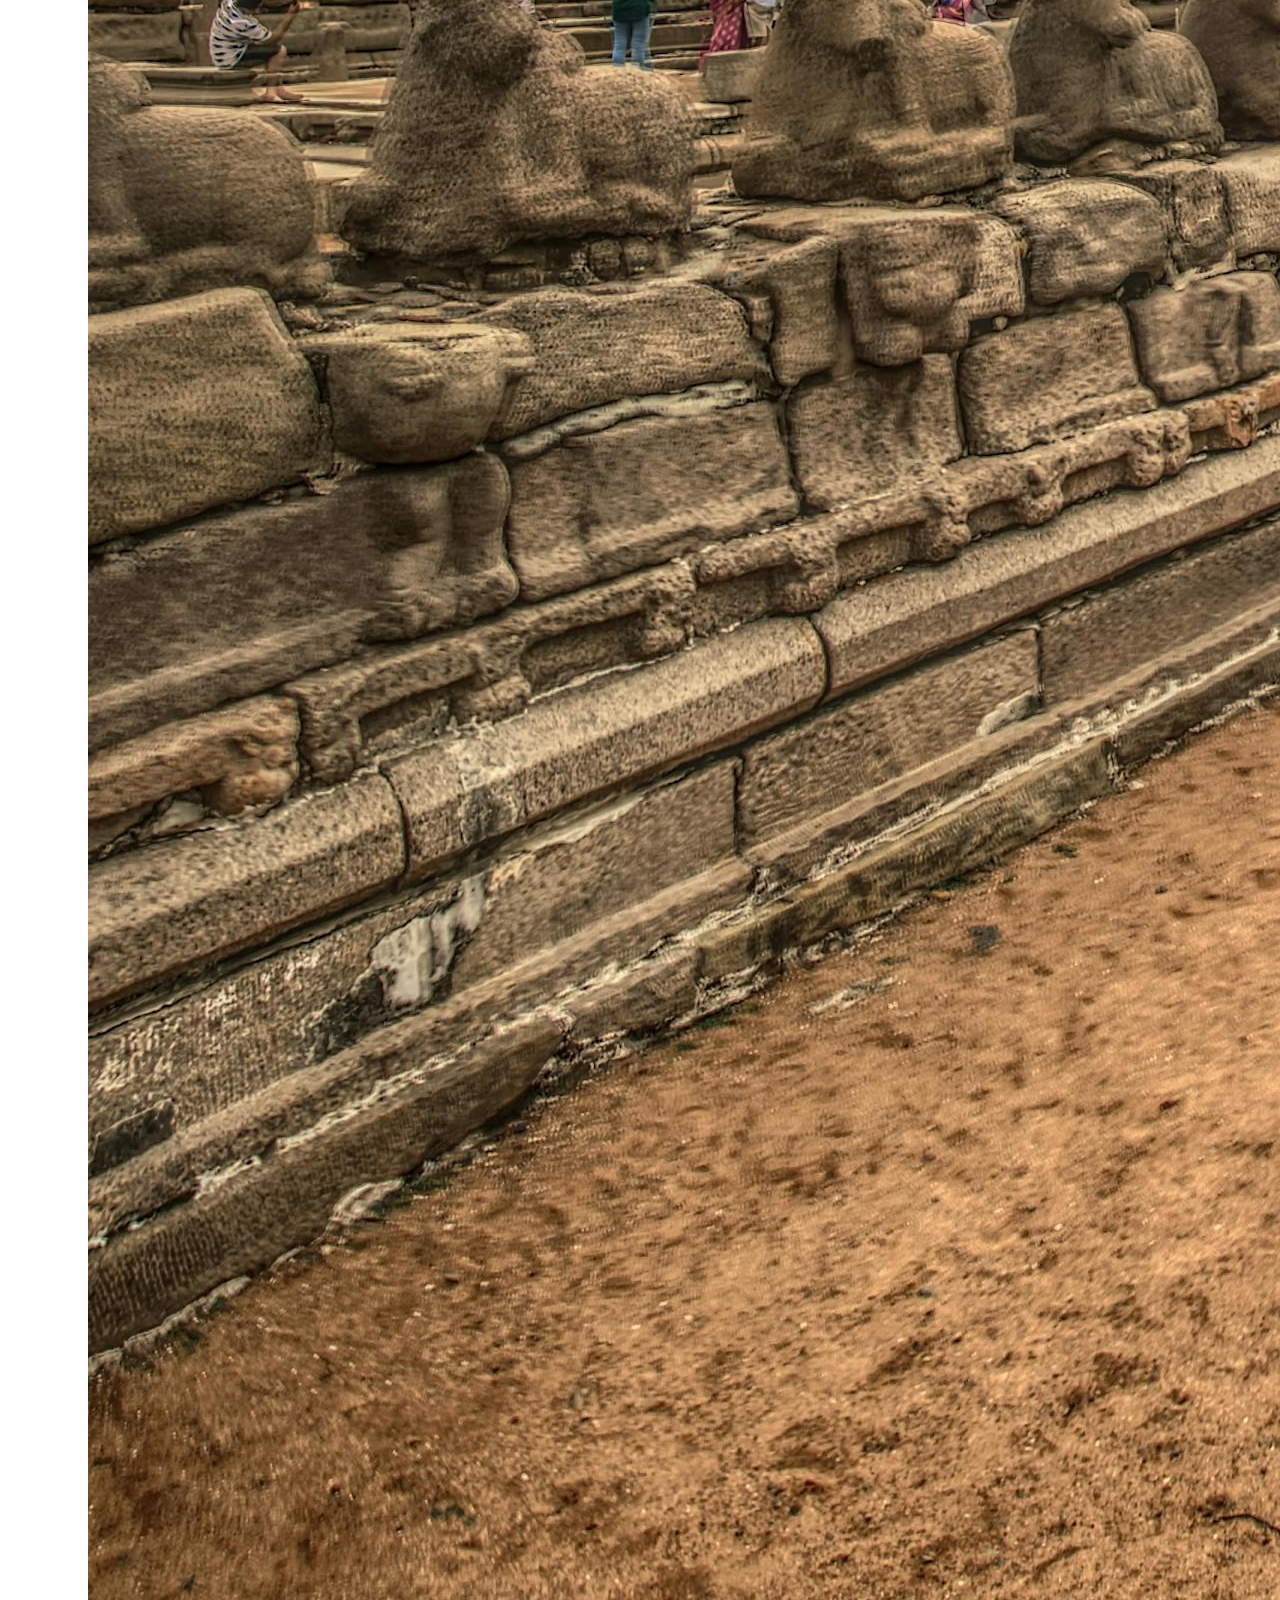
==== commit d5d8884c: "add packages" ====
--- a/index.html
+++ b/index.html
@@ -39,30 +39,17 @@
 
     <div class="header-top">
       <div class="container">
-
-        <a href="tel:+01123456790" class="helpline-box">
-
-          <div class="icon-box">
-            <ion-icon name="call-outline"></ion-icon>
-          </div>
-
-          <div class="wrapper">
-            <p class="helpline-title">For Further Inquires :</p>
-
-            <p class="helpline-number">+01 (123) 4567 90</p>
-          </div>
-
-        </a>
-
         <a href="#" class="logo">
           <img src="./assets/images/logo.svg" alt="Tourly logo">
         </a>
 
         <div class="header-btn-group">
-
-          <button class="search-btn" aria-label="Search">
-            <ion-icon name="search"></ion-icon>
-          </button>
+          <div class="search-container">
+            <button class="search-icon" aria-label="Search" onclick="toggleSearch()">
+              <ion-icon name="search"></ion-icon>
+            </button>
+            <input type="text" class="search-box" placeholder="Search to step back in time..." />
+          </div>
 
           <button class="nav-open-btn" aria-label="Open Menu" data-nav-open-btn>
             <ion-icon name="menu-outline"></ion-icon>
@@ -115,27 +102,27 @@
           <ul class="navbar-list">
 
             <li>
-              <a href="#home" class="navbar-link" data-nav-link>home</a>
-            </li>
-
-            <li>
-              <a href="#" class="navbar-link" data-nav-link>about us</a>
-            </li>
-
-            <li>
-              <a href="#destination" class="navbar-link" data-nav-link>destination</a>
-            </li>
-
-            <li>
-              <a href="#package" class="navbar-link" data-nav-link>packages</a>
-            </li>
-
-            <li>
-              <a href="#gallery" class="navbar-link" data-nav-link>gallery</a>
-            </li>
-
-            <li>
-              <a href="#contact" class="navbar-link" data-nav-link>contact us</a>
+              <a href="#home" class="navbar-link" data-nav-link>home <div class="line"></div></a>
+            </li>
+
+            <li>
+              <a href="#" class="navbar-link" data-nav-link>about us <div class="line"></div></a>
+            </li>
+
+            <li>
+              <a href="#destination" class="navbar-link" data-nav-link>destination <div class="line"></div></a>
+            </li>
+
+            <li>
+              <a href="#package" class="navbar-link" data-nav-link>packages <div class="line"></div></a>
+            </li>
+
+            <li>
+              <a href="#gallery" class="navbar-link" data-nav-link>gallery <div class="line"></div></a>
+            </li>
+
+            <li>
+              <a href="#contact" class="navbar-link" data-nav-link>contact us <div class="line"></div></a>
             </li>
 
           </ul>
@@ -371,9 +358,7 @@
           <h2 class="h2 section-title">Checkout Our Packeges</h2>
 
           <p class="section-text">
-            Fusce hic augue velit wisi quibusdam pariatur, iusto primis, nec nemo, rutrum. Vestibulum cumque laudantium.
-            Sit ornare
-            mollitia tenetur, aptent.
+            Explore our most popular travel packages! From relaxing beach getaways and exciting European tours to thrilling adventures, luxurious cruises, and rejuvenating wellness retreats. We also offer festive holiday specials for unforgettable experiences. Whatever your dream vacation, we’ve got the perfect package to make it a reality!
           </p>
 
           <ul class="package-list">
@@ -382,16 +367,15 @@
               <div class="package-card">
 
                 <figure class="card-banner">
-                  <img src="./assets/images/packege-1.jpg" alt="Experience The Great Holiday On Beach" loading="lazy">
+                  <img src="https://sundayguardianlive.com/wp-content/uploads/2023/09/4-Suprotim-Santiniketan-tug-of-war-edited-scaled.jpg" alt="Experience The Great Holiday On Santiniketan" loading="lazy">
                 </figure>
 
                 <div class="card-content">
 
-                  <h3 class="h3 card-title">Experience The Great Holiday On Beach</h3>
+                  <h3 class="h3 card-title">Experience The Great Holiday On Santiniketan</h3>
 
                   <p class="card-text">
-                    Laoreet, voluptatum nihil dolor esse quaerat mattis explicabo maiores, est aliquet porttitor! Eaque,
-                    cras, aspernatur.
+                    Experience Santiniketan’s cultural richness, serene landscapes, and vibrant festivals for a peaceful, enriching holiday!
                   </p>
 
                   <ul class="card-meta-list">
@@ -400,7 +384,7 @@
                       <div class="meta-box">
                         <ion-icon name="time"></ion-icon>
 
-                        <p class="text">7D/6N</p>
+                        <p class="text">5D/4N</p>
                       </div>
                     </li>
 
@@ -416,7 +400,7 @@
                       <div class="meta-box">
                         <ion-icon name="location"></ion-icon>
 
-                        <p class="text">Malaysia</p>
+                        <p class="text">Santiniketan</p>
                       </div>
                     </li>
 
@@ -428,7 +412,7 @@
 
                   <div class="wrapper">
 
-                    <p class="reviews">(25 reviews)</p>
+                    <p class="reviews">(250 reviews)</p>
 
                     <div class="card-rating">
                       <ion-icon name="star"></ion-icon>
@@ -441,7 +425,7 @@
                   </div>
 
                   <p class="price">
-                    $750
+                    ₹6,000
                     <span>/ per person</span>
                   </p>
 
@@ -456,16 +440,15 @@
               <div class="package-card">
 
                 <figure class="card-banner">
-                  <img src="./assets/images/packege-2.jpg" alt="Summer Holiday To The Oxolotan River" loading="lazy">
+                  <img src="https://as1.ftcdn.net/v2/jpg/04/64/08/62/1000_F_464086266_JkXQZb3mMlrmEUGuArHALuX5iRN2wMmJ.jpg" alt="Summer Holiday To The Gangtok" loading="lazy">
                 </figure>
 
                 <div class="card-content">
 
-                  <h3 class="h3 card-title">Summer Holiday To The Oxolotan River</h3>
+                  <h3 class="h3 card-title">Summer Holiday To The Gangtok</h3>
 
                   <p class="card-text">
-                    Laoreet, voluptatum nihil dolor esse quaerat mattis explicabo maiores, est aliquet porttitor! Eaque,
-                    cras, aspernatur.
+                    Escape to Gangtok this summer for cool weather, stunning views, monasteries, trekking, and cultural experiences in the Himalayas!
                   </p>
 
                   <ul class="card-meta-list">
@@ -474,7 +457,7 @@
                       <div class="meta-box">
                         <ion-icon name="time"></ion-icon>
 
-                        <p class="text">7D/6N</p>
+                        <p class="text">9D/8N</p>
                       </div>
                     </li>
 
@@ -490,7 +473,7 @@
                       <div class="meta-box">
                         <ion-icon name="location"></ion-icon>
 
-                        <p class="text">Malaysia</p>
+                        <p class="text">Gangtok</p>
                       </div>
                     </li>
 
@@ -502,7 +485,7 @@
 
                   <div class="wrapper">
 
-                    <p class="reviews">(20 reviews)</p>
+                    <p class="reviews">(200 reviews)</p>
 
                     <div class="card-rating">
                       <ion-icon name="star"></ion-icon>
@@ -515,7 +498,7 @@
                   </div>
 
                   <p class="price">
-                    $520
+                    ₹12,000
                     <span>/ per person</span>
                   </p>
 
@@ -530,16 +513,15 @@
               <div class="package-card">
 
                 <figure class="card-banner">
-                  <img src="./assets/images/packege-3.jpg" alt="Santorini Island's Weekend Vacation" loading="lazy">
+                  <img src="https://as1.ftcdn.net/v2/jpg/06/58/51/56/1000_F_658515664_OCHvCjs6h9dlJVYJoRWdimaPm08jT8w0.jpg" alt="Festival's Holiday In Andaman" loading="lazy">
                 </figure>
 
                 <div class="card-content">
 
-                  <h3 class="h3 card-title">Santorini Island's Weekend Vacation</h3>
+                  <h3 class="h3 card-title">Festival's Holiday In Andaman</h3>
 
                   <p class="card-text">
-                    Laoreet, voluptatum nihil dolor esse quaerat mattis explicabo maiores, est aliquet porttitor! Eaque,
-                    cras, aspernatur.
+                    Celebrate festivals in the Andamans with vibrant celebrations, stunning beaches, water activities, and a unique cultural experience!
                   </p>
 
                   <ul class="card-meta-list">
@@ -548,7 +530,7 @@
                       <div class="meta-box">
                         <ion-icon name="time"></ion-icon>
 
-                        <p class="text">7D/6N</p>
+                        <p class="text">11D/10N</p>
                       </div>
                     </li>
 
@@ -564,7 +546,7 @@
                       <div class="meta-box">
                         <ion-icon name="location"></ion-icon>
 
-                        <p class="text">Malaysia</p>
+                        <p class="text">Andaman</p>
                       </div>
                     </li>
 
@@ -576,7 +558,7 @@
 
                   <div class="wrapper">
 
-                    <p class="reviews">(40 reviews)</p>
+                    <p class="reviews">(800 reviews)</p>
 
                     <div class="card-rating">
                       <ion-icon name="star"></ion-icon>
@@ -589,7 +571,7 @@
                   </div>
 
                   <p class="price">
-                    $660
+                    ₹22,000
                     <span>/ per person</span>
                   </p>
 
@@ -820,6 +802,7 @@
     - custom js link
   -->
   <script src="./assets/js/script.js"></script>
+  <script src="./assets/js/search.js"></script>
 
   <!--chat bot -->
   
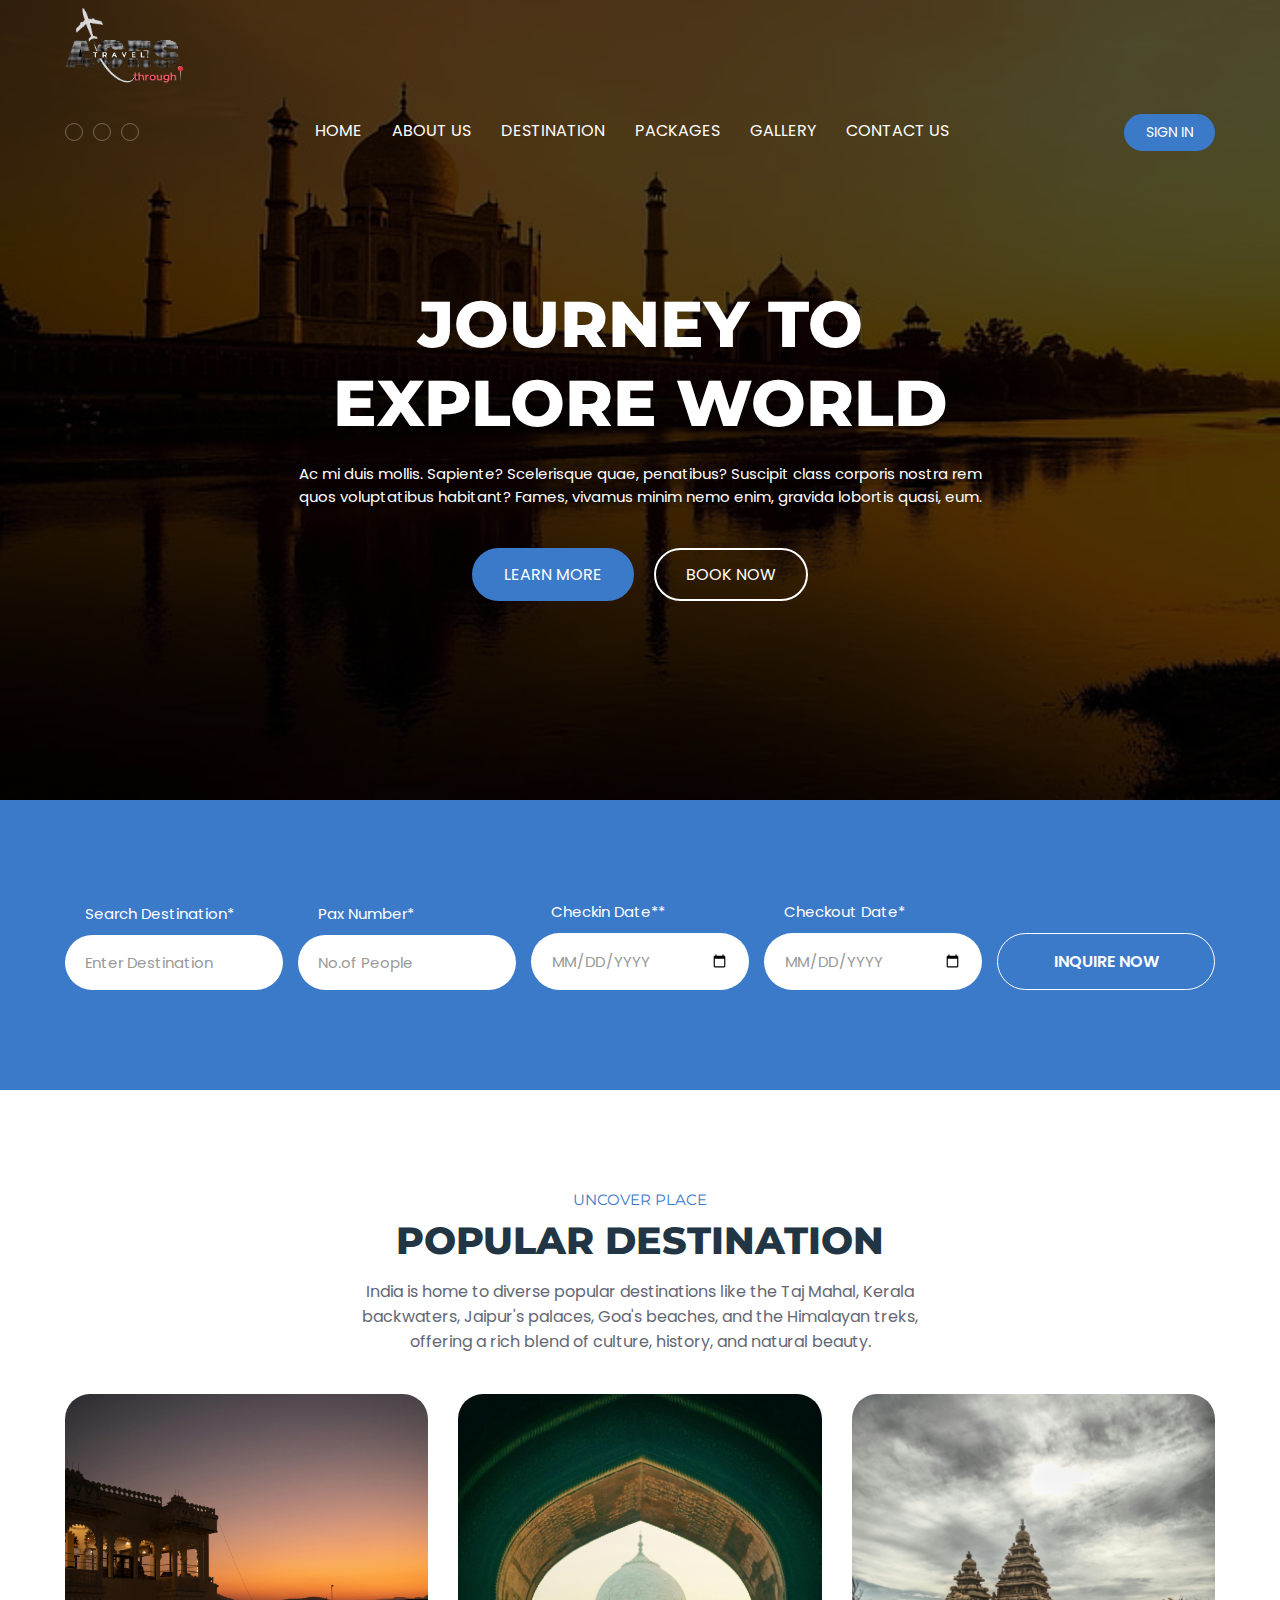
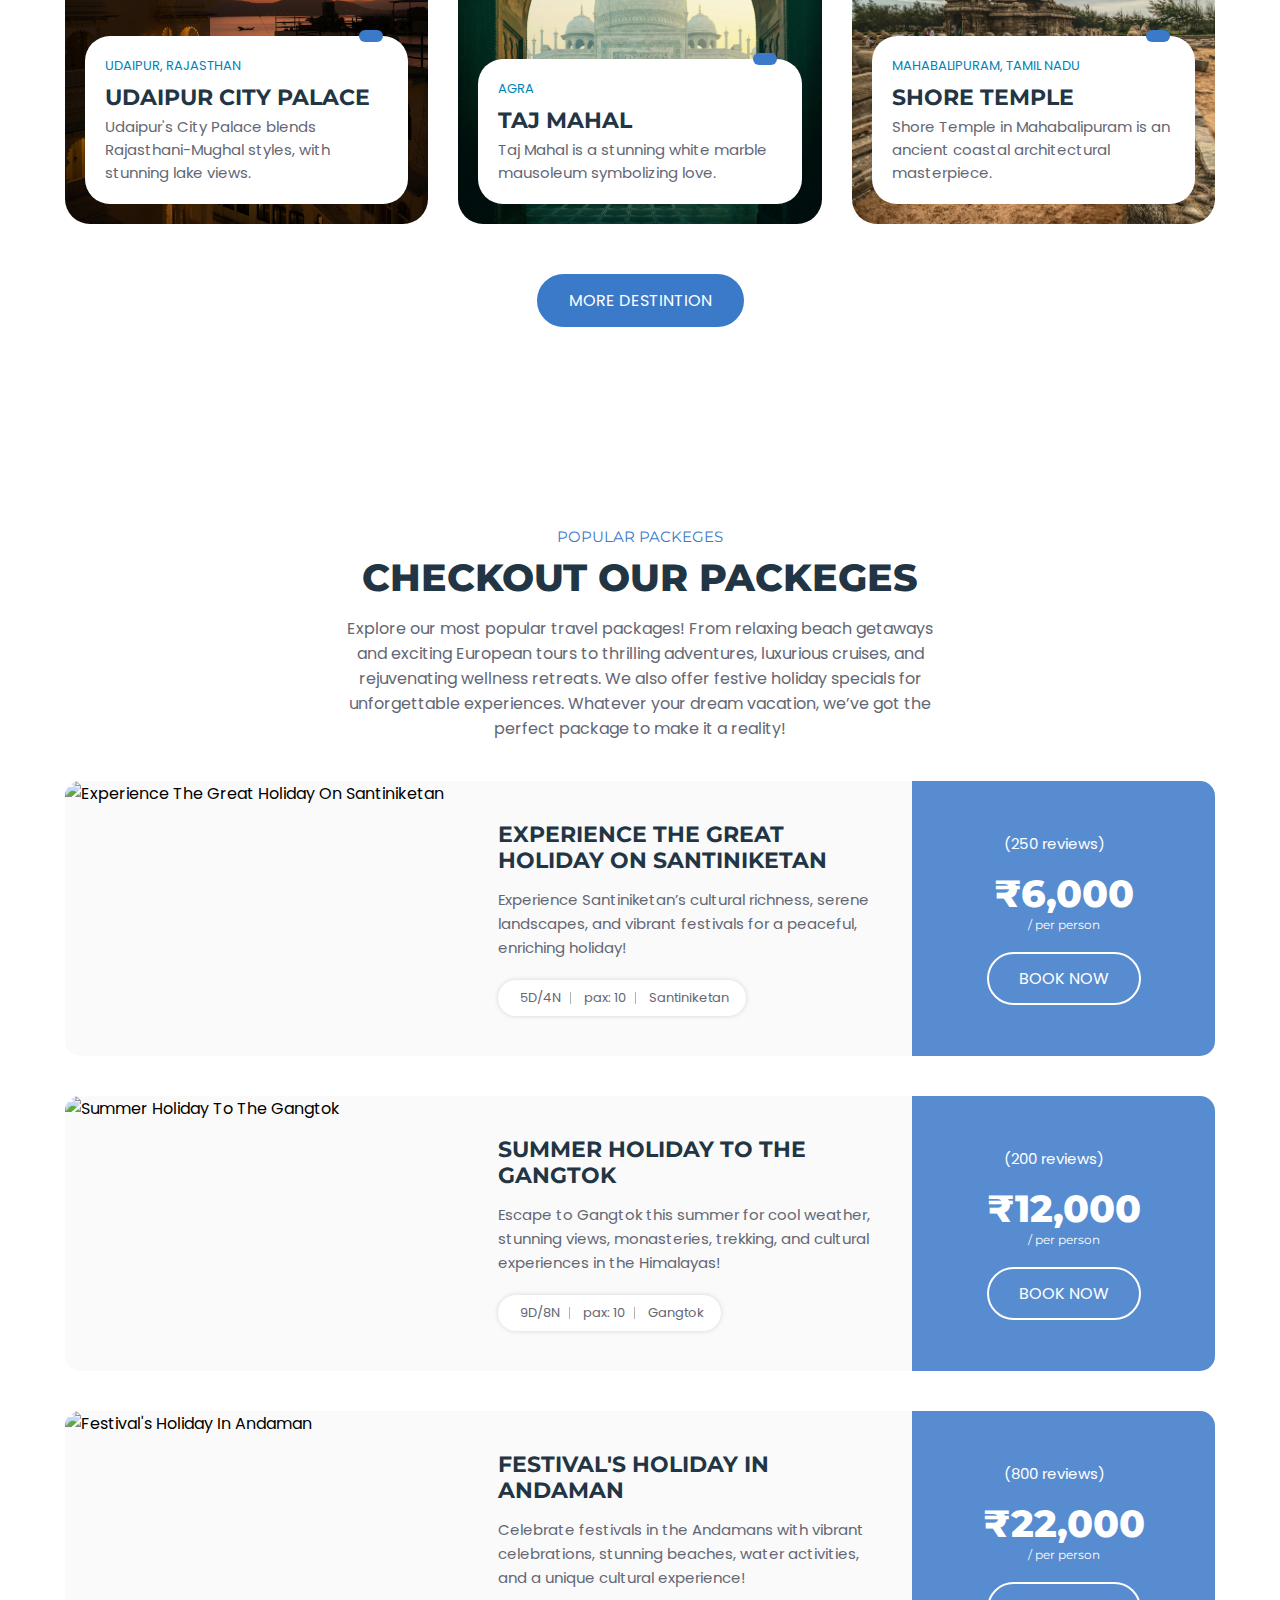
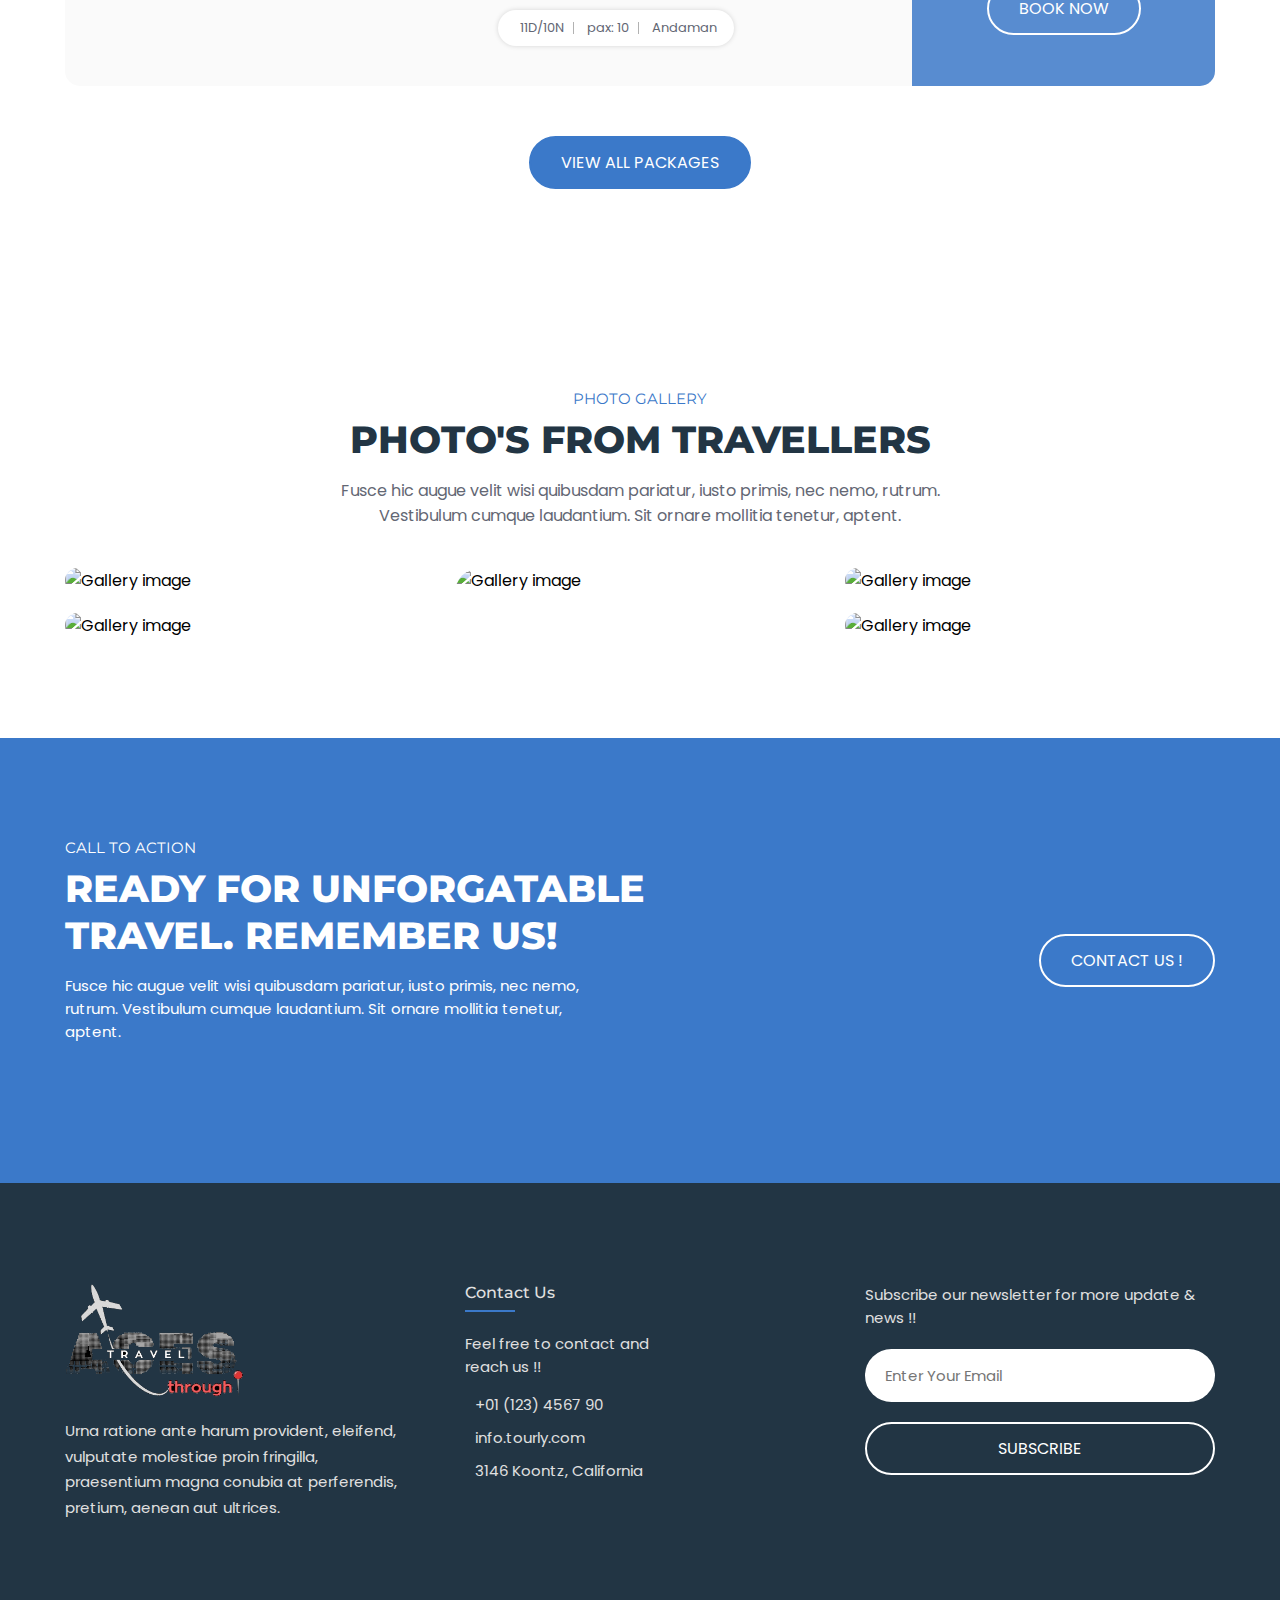
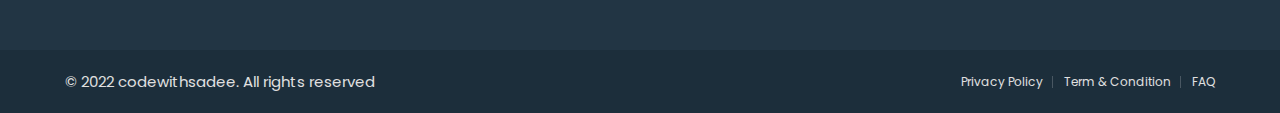
==== commit 8535e0cd: "Merge pull request #2 from Soumadeep1221/main" ====
--- a/index.html
+++ b/index.html
@@ -40,7 +40,7 @@
     <div class="header-top">
       <div class="container">
         <a href="#" class="logo">
-          <img src="./assets/images/logo.svg" alt="Tourly logo">
+          <img src="./assets/images/Logo.png" width="150px" alt="Tourly logo">
         </a>
 
         <div class="header-btn-group">
@@ -87,18 +87,6 @@
 
         <nav class="navbar" data-navbar>
 
-          <div class="navbar-top">
-
-            <a href="#" class="logo">
-              <img src="./assets/images/logo-blue.svg" alt="Tourly logo">
-            </a>
-
-            <button class="nav-close-btn" aria-label="Close Menu" data-nav-close-btn>
-              <ion-icon name="close-outline"></ion-icon>
-            </button>
-
-          </div>
-
           <ul class="navbar-list">
 
             <li>
@@ -694,7 +682,7 @@
         <div class="footer-brand">
 
           <a href="#" class="logo">
-            <img src="./assets/images/logo.svg" alt="Tourly logo">
+            <img src="./assets/images/Logo.png" alt="Tourly logo">
           </a>
 
           <p class="footer-text">
--- a/assets/css/style.css
+++ b/assets/css/style.css
@@ -0,0 +1,1359 @@
+/*-----------------------------------*\
+ * #style.css
+\*-----------------------------------*/
+
+/**
+ * copyright 2022 codewithsadee
+ */
+
+
+
+
+
+/*-----------------------------------*\
+ * #CUSTOM PROPERTY
+\*-----------------------------------*/
+
+:root {
+
+  /**
+   * colors
+   */
+
+  --united-nations-blue: hsl(214, 56%, 58%);
+  --bright-navy-blue: hsl(214, 57%, 51%);
+  --spanish-gray: hsl(0, 0%, 60%);
+  --black-coral: hsl(225, 8%, 42%);
+  --oxford-blue: hsl(208, 97%, 12%);
+  --yale-blue: hsl(214, 72%, 33%);
+  --blue-ncs: hsl(197, 100%, 36%);
+  --gunmetal: hsl(206, 34%, 20%);
+  --gainsboro: hsl(0, 0%, 88%);
+  --cultured: hsl(0, 0%, 98%);
+  --white: hsl(0, 0%, 100%);
+  --black: hsl(0, 0%, 0%);
+  --onyx: hsl(0, 0%, 25%);
+  --jet: hsl(0, 0%, 20%);
+
+  /**
+   * typography
+   */
+
+  --ff-poppins: "Poppins", sans-serif;
+  --ff-montserrat: "Montserrat", sans-serif;
+
+  --fs-1: calc(20px + 3.5vw);
+  --fs-2: calc(18px + 1.6vw);
+  --fs-3: calc(16px + 0.45vw);
+  --fs-4: 15px;
+  --fs-5: 14px;
+  --fs-6: 13px;
+  --fs-7: 12px;
+  --fs-8: 11px;
+
+  --fw-500: 500;
+  --fw-600: 600;
+  --fw-700: 700;
+  --fw-800: 800;
+
+  /**
+   * transition
+   */
+
+  --transition: 0.25s ease-in-out;
+
+  /**
+   * spacing
+   */
+
+  --section-padding: 60px;
+
+  /**
+   * border-radius
+   */
+
+  --radius-15: 15px;
+  --radius-25: 25px;
+
+}
+
+
+
+
+
+/*-----------------------------------*\
+ * #RESET
+\*-----------------------------------*/
+
+*, *::before, *::after {
+  margin: 0;
+  padding: 0;
+  box-sizing: border-box;
+}
+
+li { list-style: none; }
+
+a { text-decoration: none; }
+
+a,
+img,
+span,
+input,
+label,
+button,
+ion-icon { display: block; }
+
+input,
+button {
+  background: none;
+  border: none;
+  font: inherit;
+}
+
+button { cursor: pointer; }
+
+input { width: 100%; }
+
+ion-icon { pointer-events: none; }
+
+html {
+  font-family: var(--ff-poppins);
+  scroll-behavior: smooth;
+}
+
+body { background: var(--white); }
+
+
+
+
+
+/*-----------------------------------*\
+ * #REUSED STYLE
+\*-----------------------------------*/
+
+.container { padding-inline: 15px; }
+
+.btn {
+  color: var(--white);
+  text-transform: uppercase;
+  font-size: var(--fs-5);
+  border-radius: 100px;
+  padding: var(--padding, 8px 18px);
+  border: var(--border-width, 2px) solid transparent;
+  transition: var(--transition);
+}
+
+.btn-primary {
+  background: var(--bright-navy-blue);
+  border-color: var(--bright-navy-blue);
+}
+
+.btn-primary:is(:hover, :focus) {
+  background: var(--yale-blue);
+  border-color: var(--yale-blue);
+}
+
+.btn-secondary { border-color: var(--white); }
+
+.btn-secondary:is(:hover, :focus) { background: hsla(0, 0%, 100%, 0.1); }
+
+.h1,
+.h2,
+.h3 {
+  font-weight: var(--fw-800);
+  font-family: var(--ff-montserrat);
+  text-transform: uppercase;
+}
+
+.h1 {
+  color: var(--white);
+  font-size: var(--fs-1);
+}
+
+.h2,
+.h3 { color: var(--gunmetal); }
+
+.h2 { font-size: var(--fs-2); }
+
+.h3 {
+  font-size: var(--fs-3);
+  font-weight: var(--fw-700);
+}
+
+.section-subtitle {
+  color: var(--bright-navy-blue);
+  font-size: var(--fs-5);
+  text-transform: uppercase;
+  font-family: var(--ff-montserrat);
+  margin-bottom: 8px;
+}
+
+.section-title { margin-bottom: 15px; }
+
+.section-text {
+  color: var(--black-coral);
+  margin-bottom: 30px;
+}
+
+.card-text {
+  color: var(--black-coral);
+  font-size: var(--fs-5);
+}
+
+
+
+
+
+/*-----------------------------------*\
+ * #HEADER
+\*-----------------------------------*/
+
+.header {
+  position: absolute;
+  top: 0;
+  left: 0;
+  width: 100%;
+  padding-top: 61px;
+  z-index: 4;
+}
+
+.header-top {
+  position: absolute;
+  top: 0;
+  left: 0;
+  width: 100%;
+  /* border: 1px solid hsla(0, 0%, 100%, 0.197); */
+  transition: var(--transition);
+  padding: 7px 4px;
+}
+
+.header.active .header-top {
+  position: fixed;
+  background: var(--gunmetal);
+}
+
+.header-top .container {
+  display: flex;
+  justify-content: space-between;
+}
+
+.header-top .logo img { max-width: 100px; }
+
+.logo{ 
+  align-self: center;
+}
+
+.header-btn-group {
+  justify-self: flex-end;
+  display: flex;
+  align-items: center;
+  gap: 10px;
+  color: var(--white);
+}
+
+.nav-open-btn {
+  font-size: 20px;
+  color: inherit;
+}
+
+/* Search icon button */
+.search-container{
+  display: flex;
+}
+
+.search-icon {  
+  font-size: 18px;
+  color: inherit;
+  padding-right: 8px;
+  opacity: 1;
+  transition: opacity 0.5s ease-in-out;
+}
+
+/* Search input field */
+.search-box {
+  width: 0;
+  opacity: 0;
+  padding: 5px;
+  border: 1px solid hsla(0, 0%, 100%, 0.197);
+  border-radius: 10px;
+  outline: none;
+  caret-color: #ccc;
+  transition: width 0.4s ease-in-out, 0.4s ease-in-out;
+}
+
+.search-box::placeholder{
+  color: #ccc;
+  font-size: 9.2px;
+}
+
+/* Expanded state */
+.search-container.active .search-box {
+  width: 145px;
+  opacity:1;
+}
+
+.search-container.active .search-icon {
+  opacity: 0;
+  transition: opacity 0.3s ease-in-out;
+}
+
+
+
+.header-bottom .container {
+  display: flex;
+  justify-content: space-between;
+  align-items: center;
+  padding-block: 30px;
+}
+
+.social-list {
+  display: flex;
+  align-items: center;
+  gap: 5px;
+}
+
+.social-link {
+  color: var(--white);
+  padding: 8px;
+  border: 1px solid hsla(0, 0%, 100%, 0.3);
+  border-radius: 50%;
+  font-size: 15px;
+  transition: var(--transition);
+}
+
+.social-link:is(:hover, :focus) { background: hsla(0, 0%, 100%, 0.2); }
+
+.header .btn { --padding: 4px 11px; }
+
+.header .navbar {
+  position: fixed;
+  top: 0;
+  right: -300px;
+  width: 100%;
+  max-width: 300px;
+  height: 100%;
+  background: var(--white);
+  visibility: hidden;
+  pointer-events: none;
+  transition: 0.15s ease-in;
+  z-index: 3;
+}
+
+.navbar.active {
+  right: 0;
+  visibility: visible;
+  pointer-events: all;
+  transition: 0.25s ease-out;
+}
+
+.navbar-top {
+  display: flex;
+  justify-content: space-between;
+  align-items: center;
+  padding: 40px 15px;
+}
+
+.navbar-top .logo img { width: 150px; }
+
+.nav-close-btn {
+  font-size: 20px;
+  color: var(--bright-navy-blue);
+}
+
+.nav-close-btn ion-icon { --ionicon-stroke-width: 80px; }
+
+.navbar-list { border-top: 1px solid hsla(0, 0%, 0%, 0.1); }
+
+.navbar-list li { border-bottom: 1px solid hsla(0, 0%, 0%, 0.1); }
+
+.navbar-link {
+  padding: 15px 20px;
+  color: var(--jet);
+  font-weight: var(--fw-500);
+  font-size: var(--fs-4);
+  transition: var(--transition);
+  text-transform: capitalize;
+}
+
+.navbar-link:is(:hover, :focus) { color: var(--bright-navy-blue); }
+
+.overlay {
+  position: fixed;
+  inset: 0;
+  background: var(--black);
+  opacity: 0;
+  pointer-events: none;
+  z-index: 2;
+  transition: var(--transition);
+}
+
+.overlay.active {
+  opacity: 0.7;
+  pointer-events: all;
+}
+
+
+
+
+
+/*-----------------------------------*\
+ * #HERO
+\*-----------------------------------*/
+
+.hero {
+  background-image: url("../images/Hero.jpg");
+  /* background-repeat: no-repeat; */
+  background-size:cover;
+  /* background-position:center; */
+  background-color: hsla(0, 0%, 0%, 0.7);
+  background-blend-mode: overlay;
+  display: grid;
+  place-items: center;
+  min-height: 600px;
+  text-align: center;
+  padding-top: 125px;
+}
+
+.hero-title { margin-bottom: 20px; }
+
+.hero-text {
+  color: var(--white);
+  font-size: var(--fs-5);
+  margin-bottom: 40px;
+}
+
+.btn-group {
+  display: flex;
+  flex-wrap: wrap;
+  justify-content: center;
+  align-items: center;
+  gap: 10px;
+}
+
+
+
+
+
+/*-----------------------------------*\
+ * #TOUR SEARCH
+\*-----------------------------------*/
+
+.tour-search {
+  background: var(--bright-navy-blue);
+  padding-block: var(--section-padding);
+}
+
+.tour-search-form .input-label {
+  color: var(--white);
+  font-size: var(--fs-4);
+  margin-left: 20px;
+  margin-bottom: 10px;
+}
+
+.tour-search-form .input-field {
+  background: var(--white);
+  padding: 10px 15px;
+  font-size: var(--fs-5);
+  border-radius: 50px;
+}
+
+.tour-search-form .input-field::placeholder { color: var(--spanish-gray); }
+
+.tour-search-form .input-field::-webkit-datetime-edit {
+  color: var(--spanish-gray);
+  text-transform: uppercase;
+}
+
+.tour-search-form .input-wrapper { margin-bottom: 15px; }
+
+.tour-search .btn {
+  width: 100%;
+  --border-width: 1px;
+  font-weight: var(--fw-600);
+  margin-top: 35px;
+}
+
+
+
+
+
+/*-----------------------------------*\
+ * #POPULAR
+\*-----------------------------------*/
+
+.popular { padding-block: var(--section-padding); }
+
+.popular-list,
+.popular-list > li:not(:last-child) { margin-bottom: 30px; }
+
+.popular-card {
+  position: relative;
+  overflow: hidden;
+  border-radius: var(--radius-25);
+  height: 430px;
+}
+
+.popular-card .card-img { height: 100%; }
+
+.popular-card .card-img img {
+  width: 100%;
+  height: 100%;
+  object-fit: cover;
+}
+
+.popular-card .card-content {
+  position: absolute;
+  bottom: 20px;
+  left: 20px;
+  right: 20px;
+  background: var(--white);
+  border-radius: var(--radius-25);
+  padding: 20px;
+}
+
+
+.popular-card .card-rating {
+  background: var(--bright-navy-blue);
+  color: var(--white);
+  position: absolute;
+  top: 0;
+  right: 25px;
+  display: flex;
+  align-items: center;
+  gap: 1px;
+  transform: translateY(-50%);
+  padding: 6px 10px;
+  border-radius: 20px;
+  font-size: 14px;
+}
+
+.popular-card .card-subtitle {
+  color: var(--blue-ncs);
+  font-size: var(--fs-6);
+  text-transform: uppercase;
+  margin-bottom: 8px;
+}
+
+.popular-card .card-title { margin-bottom: 5px; }
+
+.popular-card :is(.card-subtitle, .card-title) > a { color: inherit; }
+
+.popular .btn { margin-inline: auto; }
+
+
+
+
+
+/*-----------------------------------*\
+ * #PACKAGE
+\*-----------------------------------*/
+
+.package { padding-block: var(--section-padding); }
+
+.package-list { margin-bottom: 40px; }
+
+.package-list > li:not(:last-child) { margin-bottom: 30px; }
+
+.package-card {
+  background: var(--cultured);
+  overflow: hidden;
+  border-radius: 15px;
+}
+
+.package-card .card-banner { height: 250px; }
+
+.package-card .card-banner img {
+  width: 100%;
+  height: 100%;
+  object-fit: cover;
+}
+
+.package-card .card-content { padding: 30px 20px; }
+
+.package-card .card-title { margin-bottom: 15px; }
+
+.package-card .card-text {
+  line-height: 1.6;
+  margin-bottom: 20px;
+}
+
+.card-meta-list {
+  background: var(--white);
+  max-width: max-content;
+  display: flex;
+  flex-wrap: wrap;
+  justify-content: center;
+  align-items: center;
+  padding: 8px;
+  box-shadow: 0 0 5px hsla(0, 0%, 0%, 0.15);
+  border-radius: 50px;
+}
+
+.card-meta-item { position: relative; }
+
+.card-meta-item:not(:last-child)::after {
+  content: "";
+  position: absolute;
+  top: 4px;
+  right: -1px;
+  bottom: 4px;
+  width: 1px;
+  background: hsla(0, 0%, 0%, 0.3);
+}
+
+.meta-box {
+  display: flex;
+  justify-content: center;
+  align-items: center;
+  gap: 5px;
+  padding-inline: 9px;
+  color: var(--black-coral);
+  font-size: var(--fs-8);
+}
+
+.meta-box > ion-icon {
+  color: var(--bright-navy-blue);
+  font-size: 13px;
+}
+
+.package-card .card-price {
+  background: var(--united-nations-blue);
+  color: var(--white);
+  padding: 25px 20px;
+  text-align: center;
+}
+
+.package-card .card-price .wrapper {
+  display: flex;
+  flex-wrap: wrap;
+  justify-content: center;
+  align-items: center;
+  gap: 5px 15px;
+  margin-bottom: 10px;
+}
+
+.package-card .card-price .reviews { font-size: var(--fs-5); }
+
+.package-card .card-rating {
+  display: flex;
+  justify-content: center;
+  align-items: center;
+  gap: 1px;
+  font-size: 14px;
+}
+
+.package-card .card-rating ion-icon:last-child { color: hsl(0, 0%, 80%); }
+
+.package-card .price {
+  font-size: var(--fs-2);
+  font-family: var(--ff-montserrat);
+  font-weight: var(--fw-800);
+  margin-bottom: 20px;
+}
+
+.package-card .price span {
+  font-size: var(--fs-7);
+  font-weight: initial;
+}
+
+.package .btn { margin-inline: auto; }
+
+
+
+
+
+/*-----------------------------------*\
+ * #GALLERY
+\*-----------------------------------*/
+
+.gallery { padding-block: var(--section-padding); }
+
+.gallery-list {
+  display: grid;
+  grid-template-columns: 1fr 1fr;
+  gap: 10px;
+}
+
+.gallery-image {
+  width: 100%;
+  height: 100%;
+  border-radius: var(--radius-15);
+  overflow: hidden;
+}
+
+.gallery-item:nth-child(3) { grid-area: 1 / 2 / 3 / 3; }
+
+.gallery-image img {
+  width: 100%;
+  height: 100%;
+  object-fit: cover;
+}
+
+
+
+
+
+/*-----------------------------------*\
+ * #CTA
+\*-----------------------------------*/
+
+.cta {
+  background: var(--bright-navy-blue);
+  padding-block: var(--section-padding);
+}
+
+.cta :is(.section-subtitle, .section-title, .section-text) { color: var(--white); }
+
+.cta .section-text { font-size: var(--fs-5); }
+
+
+
+
+
+/*-----------------------------------*\
+ * #FOOTER
+\*-----------------------------------*/
+
+.footer-top {
+  background: var(--gunmetal);
+  padding-block: var(--section-padding);
+  color: var(--gainsboro);
+}
+
+.footer-brand { margin-bottom: 30px; }
+
+.footer-brand img { width: 180px; }
+
+.footer-brand .logo { margin-bottom: 20px; }
+
+.footer-text {
+  font-size: var(--fs-5);
+  line-height: 1.7;
+}
+
+.footer-contact { margin-bottom: 30px; }
+
+.contact-title {
+  position: relative;
+  font-family: var(--ff-montserrat);
+  font-weight: var(--fw-500);
+  margin-bottom: 30px;
+}
+
+.contact-title::after {
+  content: "";
+  position: absolute;
+  bottom: -10px;
+  left: 0;
+  width: 50px;
+  height: 2px;
+  background: var(--bright-navy-blue);
+}
+
+.contact-text {
+  font-size: var(--fs-5);
+  margin-bottom: 15px;
+  max-width: 200px;
+}
+
+.contact-item {
+  display: flex;
+  justify-content: flex-start;
+  align-items: center;
+  gap: 10px;
+  margin-bottom: 10px;
+}
+
+.contact-item ion-icon { --ionicon-stroke-width: 40px; }
+
+.contact-link,
+address {
+  font-style: normal;
+  color: var(--gainsboro);
+  font-size: var(--fs-5);
+}
+
+.contact-link:is(:hover, :focus) { color: var(--white); }
+
+.form-text {
+  font-size: var(--fs-5);
+  margin-bottom: 20px;
+}
+
+.footer-form .input-field {
+  background: var(--white);
+  font-size: var(--fs-5);
+  padding: 15px 20px;
+  border-radius: 100px;
+  margin-bottom: 10px;
+}
+
+.footer-form .btn { width: 100%; }
+
+.footer-bottom {
+  --gunmetal: hsl(205, 36%, 17%);
+  background: var(--gunmetal);
+  padding-block: 20px;
+  text-align: center;
+}
+
+.copyright {
+  color: var(--gainsboro);
+  font-size: var(--fs-5);
+  margin-bottom: 10px;
+}
+
+.copyright a {
+  color: inherit;
+  display: inline-block;
+}
+
+.copyright a:is(:hover, :focus) { color: var(--white); }
+
+.footer-bottom-list {
+  display: flex;
+  align-items: center;
+  justify-content: center;
+  gap: 21px;
+}
+
+.footer-bottom-list > li { position: relative; }
+
+.footer-bottom-list > li:not(:last-child)::after {
+  content: "";
+  position: absolute;
+  top: 3px;
+  right: -10px;
+  bottom: 3px;
+  width: 1px;
+  background: hsla(0, 0%, 100%, 0.2);
+}
+
+.footer-bottom-link {
+  color: var(--gainsboro);
+  font-size: var(--fs-7);
+  transition: var(--transition);
+}
+
+.footer-bottom-link:is(:hover, :focus) { color: var(--white); }
+
+
+
+
+
+/*-----------------------------------*\
+ * #GO TO TOP
+\*-----------------------------------*/
+
+.go-top {
+  position: fixed;
+  bottom: 15px;
+  right: 15px;
+  width: 35px;
+  height: 35px;
+  background: var(--bright-navy-blue);
+  color: var(--white);
+  display: grid;
+  place-items: center;
+  font-size: 18px;
+  border-radius: 6px;
+  box-shadow: 0 1px 3px hsla(0, 0%, 0%, 0.5);
+  opacity: 0;
+  transform: translateY(10px);
+  visibility: hidden;
+  transition: var(--transition);
+}
+
+.go-top.active {
+  opacity: 0.8;
+  transform: translateY(0);
+  visibility: visible;
+}
+
+.go-top:is(:hover, :focus) { opacity: 1; }
+
+
+
+
+
+/*-----------------------------------*\
+ * #MEDIA QUERIES
+\*-----------------------------------*/
+
+/**
+ * responsive for larger than 580px screen
+ */
+
+@media (min-width: 600px) {
+
+  /**
+   * REUSED STYLE
+   */
+
+  .container {
+    max-width: 580px;
+    margin-inline: auto;
+  }
+
+  .btn {
+    --fs-5: 16px;
+    --padding: 12px 30px;
+  }
+
+  section:not(.cta) :is(.section-subtitle, .section-title, .section-text) {
+    text-align: center;
+  }
+
+  .section-text { margin-bottom: 40px; }
+
+  .card-text { --fs-5: 15px; }
+
+
+
+  /**
+   * HEADER
+   */
+
+  .header { padding-top: 83px; }
+
+  .header-top .logo img { max-width: 120px; }
+
+  .search-icon { font-size: 25px ;}
+
+  .nav-open-btn { font-size: 30px; }
+
+  .search-container.active .search-box{
+    width: 195px;
+  }
+
+  .search-box::placeholder{
+    font-size: 11.2px;
+  }
+
+  .header .btn {
+    --fs-5: 14px;
+    --padding: 6px 20px;
+  }
+
+  .header-bottom .container{
+    padding-block:20px;
+  }
+
+
+
+  /**
+   * HERO
+   */
+
+  .hero {
+    min-height: 800px;
+    padding-top: 85px;
+  }
+
+  .hero-text { --fs-5: 15px; }
+
+  .btn-group { gap: 20px; }
+
+
+
+  /**
+   * TOUR SEARCH
+   */
+
+  .tour-search-form {
+    display: grid;
+    grid-template-columns: 1fr 1fr;
+    align-items: flex-end;
+    gap: 15px;
+  }
+
+  .tour-search-form .input-wrapper { margin-bottom: 0; }
+
+  .tour-search-form .input-field { padding: 16px 20px; }
+
+  .tour-search .btn {
+    grid-column: span 2;
+    margin-top: 20px;
+  }
+
+
+
+  /**
+   * POPULAR
+   */
+
+  .popular-card .card-content { right: auto; }
+
+
+
+  /**
+   * FOOTER
+   */
+
+  .footer .container {
+    display: grid;
+    grid-template-columns: 1fr 1fr;
+    gap: 30px;
+  }
+
+  .footer-form { grid-column: span 2; }
+
+  .footer-bottom { text-align: left; }
+
+  .copyright { margin-bottom: 0; }
+
+  .footer-bottom-list { justify-content: flex-end; }
+
+}
+
+
+
+
+
+/**
+ * responsive for larger than 768px screen
+ */
+
+@media (min-width: 768px) {
+
+  /**
+   * CUSTOM PROPERTY
+   */
+
+  :root {
+
+    /**
+     * typography
+     */
+
+    --fs-5: 15px;
+
+  }
+
+
+
+  /**
+   * REUSED STYLE
+   */
+
+  .container { max-width: 800px; }
+
+  .section-text {
+    max-width: 60ch;
+    margin-inline: auto;
+  }
+
+
+
+  /**
+   * HEADER
+   */
+
+  .search-container.active .search-box{
+    width: 265px;
+  }
+
+  .search-box::placeholder{
+    font-size: 14.2px;
+  }
+
+  .social-list { gap: 10px; }
+
+
+
+  /**
+   * POPULAR
+   */
+
+  .popular-list {
+    display: grid;
+    grid-template-columns: 1fr 1fr;
+    gap: 30px;
+    margin-bottom: 50px;
+  }
+
+  .popular-list > li:not(:last-child) { margin-bottom: 0; }
+
+  .popular-card .card-content { right: 20px; }
+
+
+
+  /**
+   * PACKAGE
+   */
+
+  .package-list { margin-bottom: 50px; }
+
+  .package-list > li:not(:last-child) { margin-bottom: 40px; }
+
+  .package-card {
+    display: grid;
+    grid-template-columns: 1.3fr 1.5fr 1fr;
+  }
+
+  .package-card .card-banner { height: 100%; }
+
+  .package-card .card-content { padding: 40px; }
+
+  .package-card .card-price {
+    display: grid;
+    place-content: center;
+  }
+
+  .package-card .card-price .wrapper { margin-bottom: 15px; }
+
+
+
+  /**
+   * GALLERY
+   */
+
+  .gallery { padding-bottom: calc(var(--section-padding * 2)); }
+
+  .gallery-list {
+    grid-template-columns: repeat(3, 1fr);
+    gap: 20px;
+  }
+
+  .gallery-image { border-radius: var(--radius-25); }
+
+
+
+  /**
+   * CTA
+   */
+
+  .cta .container {
+    display: flex;
+    justify-content: space-between;
+    align-items: center;
+  }
+
+  .cta-content { width: calc(100% - 225px); }
+
+  .cta .section-text { margin-inline: 0; }
+
+
+
+  /**
+   * FOOTER
+   */
+
+  .form-wrapper {
+    display: flex;
+    justify-content: flex-start;
+    align-items: center;
+    gap: 20px;
+  }
+
+  .footer-form .input-field { margin-bottom: 0; }
+
+  .footer-form .btn { width: max-content; }
+
+}
+
+
+
+
+
+/**
+ * responsive for larger than 992px screen
+ */
+
+@media (min-width: 992px) {
+
+  /**
+   * REUSED STYLE
+   */
+
+  .container { max-width: 1050px; }
+
+
+
+  /**
+   * HEADER
+   */
+
+  .header.active .header-top {
+    position: unset;
+    background: unset;
+  }
+
+  .nav-open-btn,
+  .navbar-top { display: none; }
+
+  .header-bottom { border-bottom: none; }
+
+  .header.active .header-bottom {
+    position: fixed;
+    top: 0;
+    left: 0;
+    width: 100%;
+    background: var(--white);
+    color: var(--onyx);
+    box-shadow: 0 2px 5px hsla(0, 0%, 0%, 0.08);
+    transition: var(--transition);
+  }
+
+  .header-bottom .container { padding-block: 15px; }
+
+  .header .navbar { all: unset; }
+
+  .navbar-list {
+    border-top: none;
+    display: flex;
+    justify-content: center;
+    align-items: center;
+  }
+
+  .navbar-list li { border-bottom: none; }
+
+  .navbar-link {
+    color: var(--white);
+    --fs-4: 16px;
+    font-weight: unset;
+    text-transform: uppercase;
+    padding: 20px 15px;
+  }
+
+  .header.active .navbar-link { color: var(--onyx); }
+
+  .header.active .navbar-link:is(:hover, :focus) { color: var(--bright-navy-blue); }
+
+  .line{
+    margin: auto;
+    height: 3px;
+    width: 22px;
+    background-color: var(--bright-navy-blue);
+    border-radius: 5px;
+    transform: scaleX(0);
+    transition: transform 0.4s ease;
+  }
+
+  .navbar-link:hover .line{
+    transform: scaleX(1);
+  }
+
+  
+
+  .header.active .social-link {
+    color: var(--onyx);
+    border-color: hsla(0, 0%, 0%, 0.15);
+  }
+
+  .search-container.active .search-box{
+    width: 300px;
+  }
+
+  .search-box::placeholder{
+    font-size: 14px;
+  }
+
+  .overlay { display: none; }
+
+
+
+  /**
+   * HERO
+   */
+
+  .hero .container { max-width: 740px; }
+
+
+
+  /**
+   * TOUR SEARCH
+   */
+
+  .tour-search-form { grid-template-columns: repeat(5, 1fr); }
+
+  .tour-search .btn {
+    --padding: 15px;
+    grid-column: unset;
+    margin-top: 0;
+  }
+
+
+
+  /**
+   * POPULAR
+   */
+
+  .popular-list { grid-template-columns: repeat(3, 1fr); }
+
+
+
+  /**
+   * PACKAGE
+   */
+
+  .meta-box { --fs-8: 13px; }
+
+  .meta-box > ion-icon { font-size: 15px; }
+
+
+
+  /**
+   * CTA 
+   */
+
+  .cta .section-title { max-width: 25ch; }
+
+
+
+  /**
+   * FOOTER
+   */
+
+  .footer-top .container {
+    grid-template-columns: repeat(3, 1fr);
+    gap: 50px;
+  }
+
+  .footer-form { grid-column: unset; }
+
+  .form-wrapper { flex-direction: column; }
+
+  .footer-form .btn { width: 100%; }
+
+}
+
+
+
+
+
+/**
+ * responsive for larger than 1200px screen
+ */
+
+@media (min-width: 1200px) {
+
+  /**
+   * CUSTOM PROPERTY
+   */
+
+  :root {
+
+    /**
+     * spacing
+     */
+
+    --section-padding: 100px;
+
+  }
+
+
+
+  /**
+   * REUSED STYLE
+   */
+
+  .container { max-width: 1180px; }
+  .search-container.active .search-box{
+    width: 320px;
+  }
+
+  .search-box::placeholder{
+    font-size: 15px;
+  }
+}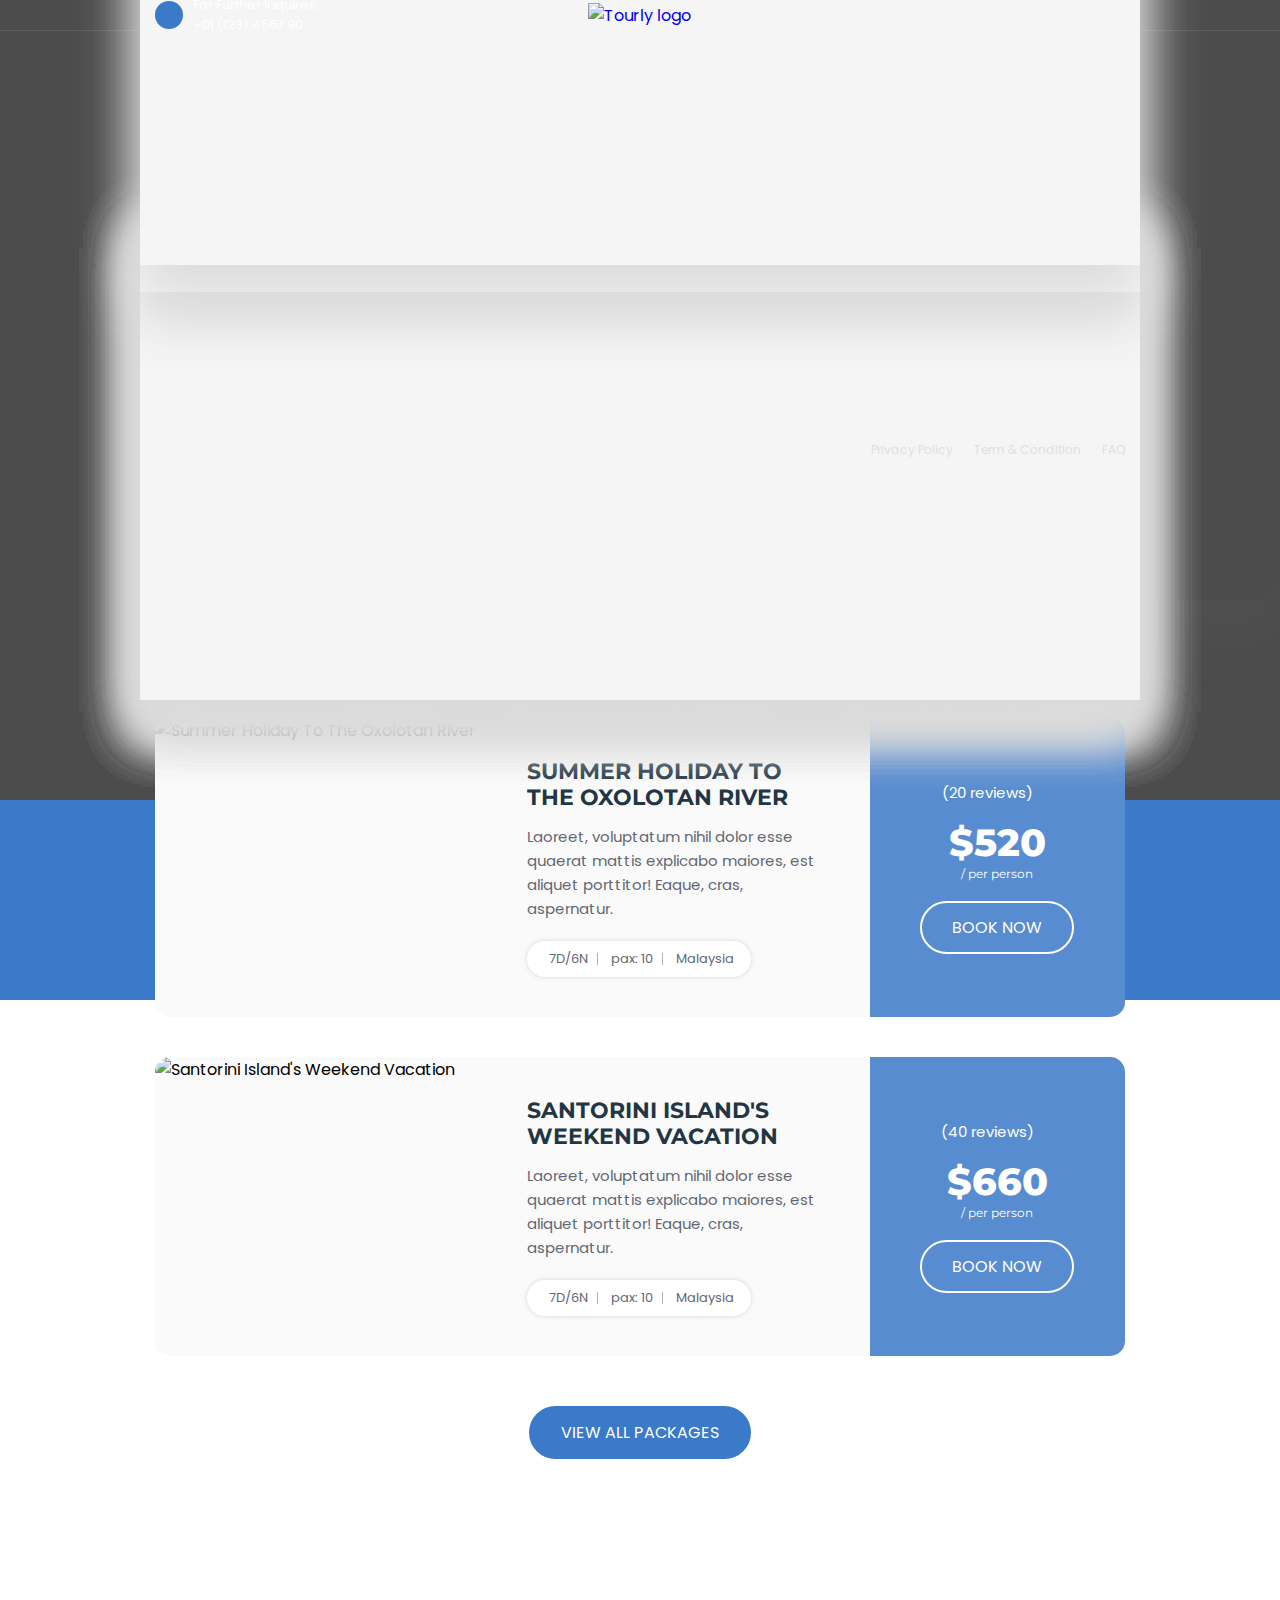
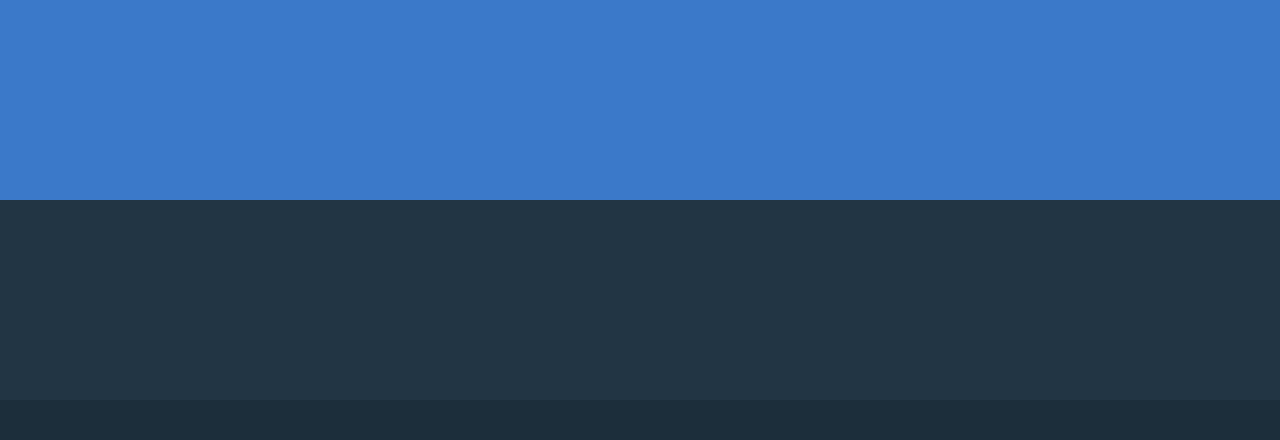
==== commit 0fca900f: "design" ====
--- a/index.html
+++ b/index.html
@@ -5,7 +5,7 @@
   <meta charset="UTF-8">
   <meta http-equiv="X-UA-Compatible" content="IE=edge">
   <meta name="viewport" content="width=device-width, initial-scale=1.0">
-  <title>TRAVEL THROUGH AGES</title>
+  <title>Tourly - Travel agancy</title>
 
   <!-- 
     - favicon
@@ -39,17 +39,30 @@
 
     <div class="header-top">
       <div class="container">
+
+        <a href="tel:+01123456790" class="helpline-box">
+
+          <div class="icon-box">
+            <ion-icon name="call-outline"></ion-icon>
+          </div>
+
+          <div class="wrapper">
+            <p class="helpline-title">For Further Inquires :</p>
+
+            <p class="helpline-number">+01 (123) 4567 90</p>
+          </div>
+
+        </a>
+
         <a href="#" class="logo">
-          <img src="./assets/images/Logo.png" width="150px" alt="Tourly logo">
+          <img src="./assets/images/logo.svg" alt="Tourly logo">
         </a>
 
         <div class="header-btn-group">
-          <div class="search-container">
-            <button class="search-icon" aria-label="Search" onclick="toggleSearch()">
-              <ion-icon name="search"></ion-icon>
-            </button>
-            <input type="text" class="search-box" placeholder="Search to step back in time..." />
-          </div>
+
+          <button class="search-btn" aria-label="Search">
+            <ion-icon name="search"></ion-icon>
+          </button>
 
           <button class="nav-open-btn" aria-label="Open Menu" data-nav-open-btn>
             <ion-icon name="menu-outline"></ion-icon>
@@ -87,30 +100,42 @@
 
         <nav class="navbar" data-navbar>
 
+          <div class="navbar-top">
+
+            <a href="#" class="logo">
+              <img src="./assets/images/logo-blue.svg" alt="Tourly logo">
+            </a>
+
+            <button class="nav-close-btn" aria-label="Close Menu" data-nav-close-btn>
+              <ion-icon name="close-outline"></ion-icon>
+            </button>
+
+          </div>
+
           <ul class="navbar-list">
 
             <li>
-              <a href="#home" class="navbar-link" data-nav-link>home <div class="line"></div></a>
-            </li>
-
-            <li>
-              <a href="#" class="navbar-link" data-nav-link>about us <div class="line"></div></a>
-            </li>
-
-            <li>
-              <a href="#destination" class="navbar-link" data-nav-link>destination <div class="line"></div></a>
-            </li>
-
-            <li>
-              <a href="#package" class="navbar-link" data-nav-link>packages <div class="line"></div></a>
-            </li>
-
-            <li>
-              <a href="#gallery" class="navbar-link" data-nav-link>gallery <div class="line"></div></a>
-            </li>
-
-            <li>
-              <a href="#contact" class="navbar-link" data-nav-link>contact us <div class="line"></div></a>
+              <a href="#home" class="navbar-link" data-nav-link>home</a>
+            </li>
+
+            <li>
+              <a href="#" class="navbar-link" data-nav-link>about us</a>
+            </li>
+
+            <li>
+              <a href="#destination" class="navbar-link" data-nav-link>destination</a>
+            </li>
+
+            <li>
+              <a href="#package" class="navbar-link" data-nav-link>packages</a>
+            </li>
+
+            <li>
+              <a href="#gallery" class="navbar-link" data-nav-link>gallery</a>
+            </li>
+
+            <li>
+              <a href="#contact" class="navbar-link" data-nav-link>contact us</a>
             </li>
 
           </ul>
@@ -138,19 +163,65 @@
       <section class="hero" id="home">
         <div class="container">
 
-          <h2 class="h1 hero-title">Journey to explore world</h2>
-
-          <p class="hero-text">
-            Ac mi duis mollis. Sapiente? Scelerisque quae, penatibus? Suscipit class corporis nostra rem quos
-            voluptatibus habitant?
-            Fames, vivamus minim nemo enim, gravida lobortis quasi, eum.
-          </p>
-
-          <div class="btn-group">
-            <button class="btn btn-primary">Learn more</button>
-
-            <button class="btn btn-secondary">Book now</button>
-          </div>
+            <div class="slide">
+
+                <div class="item"
+                    style="background-image: url(https://i.ibb.co/qCkd9jS/img1.jpg);">
+                    <div class="content">
+                        <div class="name">Switzerland</div>
+                        <div class="des">X-Dev, Transforming code into visual poetry..!</div>
+                        <button>See More</button>
+                    </div>
+                </div>
+                <div class="item"
+                    style="background-image: url(https://i.ibb.co/jrRb11q/img2.jpg);">
+                    <div class="content">
+                        <div class="name">Finland</div>
+                        <div class="des">X-Dev, Transforming code into visual poetry..!</div>
+                        <button>See More</button>
+                    </div>
+                </div>
+                <div class="item"
+                    style="background-image: url(https://i.ibb.co/NSwVv8D/img3.jpg);">
+                    <div class="content">
+                        <div class="name">Iceland</div>
+                        <div class="des">X-Dev, Transforming code into visual poetry..!</div>
+                        <button>See More</button>
+                    </div>
+                </div>
+                <div class="item"
+                    style="background-image: url(https://i.ibb.co/Bq4Q0M8/img4.jpg);">
+                    <div class="content">
+                        <div class="name">Australia</div>
+                        <div class="des">X-Dev, Transforming code into visual poetry..!</div>
+                        <button>See More</button>
+                    </div>
+                </div>
+                <div class="item"
+                    style="background-image: url(https://i.ibb.co/jTQfmTq/img5.jpg);">
+                    <div class="content">
+                        <div class="name">Netherland</div>
+                        <div class="des">X-Dev, Transforming code into visual poetry..!</div>
+                        <button>See More</button>
+                    </div>
+                </div>
+                <div class="item"
+                    style="background-image: url(https://i.ibb.co/RNkk6L0/img6.jpg);">
+                    <div class="content">
+                        <div class="name">Ireland</div>
+                        <div class="des">X-Dev, Transforming code into visual poetry..! </div>
+                        <button>See More</button>
+                    </div>
+                </div>
+
+            </div>
+
+            <div class="button">
+                <button class="prev"><i
+                        class="fa-solid fa-arrow-left"></i></button>
+                <button class="next"><i
+                        class="fa-solid fa-arrow-right"></i></button>
+            </div>
 
         </div>
       </section>
@@ -216,7 +287,9 @@
           <h2 class="h2 section-title">Popular destination</h2>
 
           <p class="section-text">
-            India is home to diverse popular destinations like the Taj Mahal, Kerala backwaters, Jaipur's palaces, Goa's beaches, and the Himalayan treks, offering a rich blend of culture, history, and natural beauty.
+            Fusce hic augue velit wisi quibusdam pariatur, iusto primis, nec nemo, rutrum. Vestibulum cumque laudantium.
+            Sit ornare
+            mollitia tenetur, aptent.
           </p>
 
           <ul class="popular-list">
@@ -225,7 +298,7 @@
               <div class="popular-card">
 
                 <figure class="card-img">
-                  <img src="Udaipur City palace.jpg" alt="Udaipur City palace" loading="lazy">
+                  <img src="./assets/images/popular-1.jpg" alt="San miguel, italy" loading="lazy">
                 </figure>
 
                 <div class="card-content">
@@ -239,15 +312,15 @@
                   </div>
 
                   <p class="card-subtitle">
-                    <a href="#">Udaipur, Rajasthan</a>
+                    <a href="#">Italy</a>
                   </p>
 
                   <h3 class="h3 card-title">
-                    <a href="#">Udaipur City palace</a>
+                    <a href="#">San miguel</a>
                   </h3>
 
                   <p class="card-text">
-                    Udaipur's City Palace blends Rajasthani-Mughal styles, with stunning lake views.
+                    Fusce hic augue velit wisi ips quibusdam pariatur, iusto.
                   </p>
 
                 </div>
@@ -259,7 +332,7 @@
               <div class="popular-card">
 
                 <figure class="card-img">
-                  <img src="Taj Mahal.jpg" alt="Taj Mahal" loading="lazy">
+                  <img src="./assets/images/popular-2.jpg" alt="Burj khalifa, dubai" loading="lazy">
                 </figure>
 
                 <div class="card-content">
@@ -273,15 +346,15 @@
                   </div>
 
                   <p class="card-subtitle">
-                    <a href="#">Agra</a>
+                    <a href="#">Dubai</a>
                   </p>
 
                   <h3 class="h3 card-title">
-                    <a href="#">Taj Mahal</a>
+                    <a href="#">Burj khalifa</a>
                   </h3>
 
                   <p class="card-text">
-                    Taj Mahal is a stunning white marble mausoleum symbolizing love.
+                    Fusce hic augue velit wisi ips quibusdam pariatur, iusto.
                   </p>
 
                 </div>
@@ -293,7 +366,7 @@
               <div class="popular-card">
 
                 <figure class="card-img">
-                  <img src="Mahabalipuram Shore Temple.jpg" alt="Mahabalipuram Shore Temple" loading="lazy">
+                  <img src="./assets/images/popular-3.jpg" alt="Kyoto temple, japan" loading="lazy">
                 </figure>
 
                 <div class="card-content">
@@ -307,15 +380,15 @@
                   </div>
 
                   <p class="card-subtitle">
-                    <a href="#">Mahabalipuram, Tamil Nadu</a>
+                    <a href="#">Japan</a>
                   </p>
 
                   <h3 class="h3 card-title">
-                    <a href="#">Shore Temple</a>
+                    <a href="#">Kyoto temple</a>
                   </h3>
 
                   <p class="card-text">
-                    Shore Temple in Mahabalipuram is an ancient coastal architectural masterpiece.
+                    Fusce hic augue velit wisi ips quibusdam pariatur, iusto.
                   </p>
 
                 </div>
@@ -346,7 +419,9 @@
           <h2 class="h2 section-title">Checkout Our Packeges</h2>
 
           <p class="section-text">
-            Explore our most popular travel packages! From relaxing beach getaways and exciting European tours to thrilling adventures, luxurious cruises, and rejuvenating wellness retreats. We also offer festive holiday specials for unforgettable experiences. Whatever your dream vacation, we’ve got the perfect package to make it a reality!
+            Fusce hic augue velit wisi quibusdam pariatur, iusto primis, nec nemo, rutrum. Vestibulum cumque laudantium.
+            Sit ornare
+            mollitia tenetur, aptent.
           </p>
 
           <ul class="package-list">
@@ -355,15 +430,16 @@
               <div class="package-card">
 
                 <figure class="card-banner">
-                  <img src="https://sundayguardianlive.com/wp-content/uploads/2023/09/4-Suprotim-Santiniketan-tug-of-war-edited-scaled.jpg" alt="Experience The Great Holiday On Santiniketan" loading="lazy">
+                  <img src="./assets/images/packege-1.jpg" alt="Experience The Great Holiday On Beach" loading="lazy">
                 </figure>
 
                 <div class="card-content">
 
-                  <h3 class="h3 card-title">Experience The Great Holiday On Santiniketan</h3>
+                  <h3 class="h3 card-title">Experience The Great Holiday On Beach</h3>
 
                   <p class="card-text">
-                    Experience Santiniketan’s cultural richness, serene landscapes, and vibrant festivals for a peaceful, enriching holiday!
+                    Laoreet, voluptatum nihil dolor esse quaerat mattis explicabo maiores, est aliquet porttitor! Eaque,
+                    cras, aspernatur.
                   </p>
 
                   <ul class="card-meta-list">
@@ -372,7 +448,7 @@
                       <div class="meta-box">
                         <ion-icon name="time"></ion-icon>
 
-                        <p class="text">5D/4N</p>
+                        <p class="text">7D/6N</p>
                       </div>
                     </li>
 
@@ -388,7 +464,7 @@
                       <div class="meta-box">
                         <ion-icon name="location"></ion-icon>
 
-                        <p class="text">Santiniketan</p>
+                        <p class="text">Malaysia</p>
                       </div>
                     </li>
 
@@ -400,7 +476,7 @@
 
                   <div class="wrapper">
 
-                    <p class="reviews">(250 reviews)</p>
+                    <p class="reviews">(25 reviews)</p>
 
                     <div class="card-rating">
                       <ion-icon name="star"></ion-icon>
@@ -413,7 +489,7 @@
                   </div>
 
                   <p class="price">
-                    ₹6,000
+                    $750
                     <span>/ per person</span>
                   </p>
 
@@ -428,15 +504,16 @@
               <div class="package-card">
 
                 <figure class="card-banner">
-                  <img src="https://as1.ftcdn.net/v2/jpg/04/64/08/62/1000_F_464086266_JkXQZb3mMlrmEUGuArHALuX5iRN2wMmJ.jpg" alt="Summer Holiday To The Gangtok" loading="lazy">
+                  <img src="./assets/images/packege-2.jpg" alt="Summer Holiday To The Oxolotan River" loading="lazy">
                 </figure>
 
                 <div class="card-content">
 
-                  <h3 class="h3 card-title">Summer Holiday To The Gangtok</h3>
+                  <h3 class="h3 card-title">Summer Holiday To The Oxolotan River</h3>
 
                   <p class="card-text">
-                    Escape to Gangtok this summer for cool weather, stunning views, monasteries, trekking, and cultural experiences in the Himalayas!
+                    Laoreet, voluptatum nihil dolor esse quaerat mattis explicabo maiores, est aliquet porttitor! Eaque,
+                    cras, aspernatur.
                   </p>
 
                   <ul class="card-meta-list">
@@ -445,7 +522,7 @@
                       <div class="meta-box">
                         <ion-icon name="time"></ion-icon>
 
-                        <p class="text">9D/8N</p>
+                        <p class="text">7D/6N</p>
                       </div>
                     </li>
 
@@ -461,7 +538,7 @@
                       <div class="meta-box">
                         <ion-icon name="location"></ion-icon>
 
-                        <p class="text">Gangtok</p>
+                        <p class="text">Malaysia</p>
                       </div>
                     </li>
 
@@ -473,7 +550,7 @@
 
                   <div class="wrapper">
 
-                    <p class="reviews">(200 reviews)</p>
+                    <p class="reviews">(20 reviews)</p>
 
                     <div class="card-rating">
                       <ion-icon name="star"></ion-icon>
@@ -486,7 +563,7 @@
                   </div>
 
                   <p class="price">
-                    ₹12,000
+                    $520
                     <span>/ per person</span>
                   </p>
 
@@ -501,15 +578,16 @@
               <div class="package-card">
 
                 <figure class="card-banner">
-                  <img src="https://as1.ftcdn.net/v2/jpg/06/58/51/56/1000_F_658515664_OCHvCjs6h9dlJVYJoRWdimaPm08jT8w0.jpg" alt="Festival's Holiday In Andaman" loading="lazy">
+                  <img src="./assets/images/packege-3.jpg" alt="Santorini Island's Weekend Vacation" loading="lazy">
                 </figure>
 
                 <div class="card-content">
 
-                  <h3 class="h3 card-title">Festival's Holiday In Andaman</h3>
+                  <h3 class="h3 card-title">Santorini Island's Weekend Vacation</h3>
 
                   <p class="card-text">
-                    Celebrate festivals in the Andamans with vibrant celebrations, stunning beaches, water activities, and a unique cultural experience!
+                    Laoreet, voluptatum nihil dolor esse quaerat mattis explicabo maiores, est aliquet porttitor! Eaque,
+                    cras, aspernatur.
                   </p>
 
                   <ul class="card-meta-list">
@@ -518,7 +596,7 @@
                       <div class="meta-box">
                         <ion-icon name="time"></ion-icon>
 
-                        <p class="text">11D/10N</p>
+                        <p class="text">7D/6N</p>
                       </div>
                     </li>
 
@@ -534,7 +612,7 @@
                       <div class="meta-box">
                         <ion-icon name="location"></ion-icon>
 
-                        <p class="text">Andaman</p>
+                        <p class="text">Malaysia</p>
                       </div>
                     </li>
 
@@ -546,7 +624,7 @@
 
                   <div class="wrapper">
 
-                    <p class="reviews">(800 reviews)</p>
+                    <p class="reviews">(40 reviews)</p>
 
                     <div class="card-rating">
                       <ion-icon name="star"></ion-icon>
@@ -559,7 +637,7 @@
                   </div>
 
                   <p class="price">
-                    ₹22,000
+                    $660
                     <span>/ per person</span>
                   </p>
 
@@ -682,7 +760,7 @@
         <div class="footer-brand">
 
           <a href="#" class="logo">
-            <img src="./assets/images/Logo.png" alt="Tourly logo">
+            <img src="./assets/images/logo.svg" alt="Tourly logo">
           </a>
 
           <p class="footer-text">
@@ -790,7 +868,6 @@
     - custom js link
   -->
   <script src="./assets/js/script.js"></script>
-  <script src="./assets/js/search.js"></script>
 
   <!--chat bot -->
   
--- a/assets/css/style.css
+++ b/assets/css/style.css
@@ -76,6 +76,144 @@
   --radius-25: 25px;
 
 }
+/*
+new header */
+
+.container{
+  position: absolute;
+  top: 50%;
+  left: 50%;
+  transform: translate(-50%, -50%);
+  width: 1000px;
+  height: 500px;
+  background: #f5f5f5;
+  box-shadow: 0 30px 50px #dbdbdb;
+}
+
+.container .slide .item{
+  width: 200px;
+  height: 300px;
+  position: absolute;
+  top: 50%;
+  transform: translate(0, -50%);
+  border-radius: 20px;
+  box-shadow: 0 30px 50px #505050;
+  background-position: 50% 50%;
+  background-size: cover;
+  display: inline-block;
+  transition: 0.5s;
+}
+
+.slide .item:nth-child(1),
+.slide .item:nth-child(2){
+  top: 0;
+  left: 0;
+  transform: translate(0, 0);
+  border-radius: 0;
+  width: 100%;
+  height: 100%;
+}
+
+
+.slide .item:nth-child(3){
+  left: 50%;
+}
+.slide .item:nth-child(4){
+  left: calc(50% + 220px);
+}
+.slide .item:nth-child(5){
+  left: calc(50% + 440px);
+}
+
+/* here n = 0, 1, 2, 3,... */
+.slide .item:nth-child(n + 6){
+  left: calc(50% + 660px);
+  opacity: 0;
+}
+
+
+
+.item .content{
+  position: absolute;
+  top: 50%;
+  left: 100px;
+  width: 300px;
+  text-align: left;
+  color: #eee;
+  transform: translate(0, -50%);
+  font-family: system-ui;
+  display: none;
+}
+
+
+.slide .item:nth-child(2) .content{
+  display: block;
+}
+
+
+.content .name{
+  font-size: 40px;
+  text-transform: uppercase;
+  font-weight: bold;
+  opacity: 0;
+  animation: animate 1s ease-in-out 1 forwards;
+}
+
+.content .des{
+  margin-top: 10px;
+  margin-bottom: 20px;
+  opacity: 0;
+  animation: animate 1s ease-in-out 0.3s 1 forwards;
+}
+
+.content button{
+  padding: 10px 20px;
+  border: none;
+  cursor: pointer;
+  opacity: 0;
+  animation: animate 1s ease-in-out 0.6s 1 forwards;
+}
+
+
+@keyframes animate {
+  from{
+      opacity: 0;
+      transform: translate(0, 100px);
+      filter: blur(33px);
+  }
+
+  to{
+      opacity: 1;
+      transform: translate(0);
+      filter: blur(0);
+  }
+}
+
+
+
+.button{
+  width: 100%;
+  text-align: center;
+  position: absolute;
+  bottom: 20px;
+}
+
+.button button{
+  width: 40px;
+  height: 35px;
+  border-radius: 8px;
+  border: none;
+  cursor: pointer;
+  margin: 0 5px;
+  border: 1px solid #000;
+  transition: 0.3s;
+}
+
+.button button:hover{
+  background: #ababab;
+  color: #fff;
+}
+
 
 
 
@@ -222,9 +360,10 @@
   top: 0;
   left: 0;
   width: 100%;
-  /* border: 1px solid hsla(0, 0%, 100%, 0.197); */
   transition: var(--transition);
-  padding: 7px 4px;
+  border-bottom: 1px solid hsla(0, 0%, 100%, 0.1);
+  padding-block: 15px;
+  z-index: 1;
 }
 
 .header.active .header-top {
@@ -233,15 +372,26 @@
 }
 
 .header-top .container {
-  display: flex;
-  justify-content: space-between;
-}
+  display: grid;
+  grid-template-columns: repeat(3, 1fr);
+  justify-items: flex-start;
+  align-items: center;
+}
+
+.helpline-box .wrapper { display: none; }
+
+.helpline-box .icon-box {
+  background: var(--bright-navy-blue);
+  padding: 6px;
+  border-radius: 50%;
+  color: var(--white);
+}
+
+.helpline-box .icon-box ion-icon { --ionicon-stroke-width: 40px; }
+
+.header-top .logo { margin-inline: auto; }
 
 .header-top .logo img { max-width: 100px; }
-
-.logo{ 
-  align-self: center;
-}
 
 .header-btn-group {
   justify-self: flex-end;
@@ -251,59 +401,21 @@
   color: var(--white);
 }
 
+.search-btn,
 .nav-open-btn {
-  font-size: 20px;
+  font-size: 30px;
   color: inherit;
 }
 
-/* Search icon button */
-.search-container{
-  display: flex;
-}
-
-.search-icon {  
-  font-size: 18px;
-  color: inherit;
-  padding-right: 8px;
-  opacity: 1;
-  transition: opacity 0.5s ease-in-out;
-}
-
-/* Search input field */
-.search-box {
-  width: 0;
-  opacity: 0;
-  padding: 5px;
-  border: 1px solid hsla(0, 0%, 100%, 0.197);
-  border-radius: 10px;
-  outline: none;
-  caret-color: #ccc;
-  transition: width 0.4s ease-in-out, 0.4s ease-in-out;
-}
-
-.search-box::placeholder{
-  color: #ccc;
-  font-size: 9.2px;
-}
-
-/* Expanded state */
-.search-container.active .search-box {
-  width: 145px;
-  opacity:1;
-}
-
-.search-container.active .search-icon {
-  opacity: 0;
-  transition: opacity 0.3s ease-in-out;
-}
-
-
+.search-btn { font-size: 20px; }
+
+.header-bottom { border-bottom: 1px solid hsla(0, 0%, 100%, 0.1); }
 
 .header-bottom .container {
   display: flex;
   justify-content: space-between;
   align-items: center;
-  padding-block: 30px;
+  padding-block: 15px;
 }
 
 .social-list {
@@ -323,7 +435,7 @@
 
 .social-link:is(:hover, :focus) { background: hsla(0, 0%, 100%, 0.2); }
 
-.header .btn { --padding: 4px 11px; }
+.header .btn { --padding: 4px 20px; }
 
 .header .navbar {
   position: fixed;
@@ -401,10 +513,10 @@
 \*-----------------------------------*/
 
 .hero {
-  background-image: url("../images/Hero.jpg");
-  /* background-repeat: no-repeat; */
-  background-size:cover;
-  /* background-position:center; */
+  background-image: url("../images/hero-banner.jpg");
+  background-repeat: no-repeat;
+  background-size: cover;
+  background-position: center;
   background-color: hsla(0, 0%, 0%, 0.7);
   background-blend-mode: overlay;
   display: grid;
@@ -884,7 +996,7 @@
  * responsive for larger than 580px screen
  */
 
-@media (min-width: 600px) {
+@media (min-width: 580px) {
 
   /**
    * REUSED STYLE
@@ -916,27 +1028,17 @@
 
   .header { padding-top: 83px; }
 
-  .header-top .logo img { max-width: 120px; }
-
-  .search-icon { font-size: 25px ;}
-
-  .nav-open-btn { font-size: 30px; }
-
-  .search-container.active .search-box{
-    width: 195px;
-  }
-
-  .search-box::placeholder{
-    font-size: 11.2px;
-  }
+  .helpline-box .icon-box { padding: 14px; }
+
+  .header-top .logo img { max-width: unset; }
+
+  .search-btn { font-size: 30px; }
+
+  .nav-open-btn { font-size: 40px; }
 
   .header .btn {
     --fs-5: 14px;
     --padding: 6px 20px;
-  }
-
-  .header-bottom .container{
-    padding-block:20px;
   }
 
 
@@ -1049,12 +1151,17 @@
    * HEADER
    */
 
-  .search-container.active .search-box{
-    width: 265px;
-  }
-
-  .search-box::placeholder{
-    font-size: 14.2px;
+  .helpline-box {
+    display: flex;
+    justify-content: flex-start;
+    align-items: center;
+    gap: 10px;
+  }
+
+  .helpline-box .wrapper {
+    display: block;
+    color: var(--white);
+    font-size: var(--fs-6);
   }
 
   .social-list { gap: 10px; }
@@ -1195,7 +1302,7 @@
     transition: var(--transition);
   }
 
-  .header-bottom .container { padding-block: 15px; }
+  .header-bottom .container { padding-block: 0; }
 
   .header .navbar { all: unset; }
 
@@ -1220,33 +1327,9 @@
 
   .header.active .navbar-link:is(:hover, :focus) { color: var(--bright-navy-blue); }
 
-  .line{
-    margin: auto;
-    height: 3px;
-    width: 22px;
-    background-color: var(--bright-navy-blue);
-    border-radius: 5px;
-    transform: scaleX(0);
-    transition: transform 0.4s ease;
-  }
-
-  .navbar-link:hover .line{
-    transform: scaleX(1);
-  }
-
-  
-
   .header.active .social-link {
     color: var(--onyx);
     border-color: hsla(0, 0%, 0%, 0.15);
-  }
-
-  .search-container.active .search-box{
-    width: 300px;
-  }
-
-  .search-box::placeholder{
-    font-size: 14px;
   }
 
   .overlay { display: none; }
@@ -1349,11 +1432,5 @@
    */
 
   .container { max-width: 1180px; }
-  .search-container.active .search-box{
-    width: 320px;
-  }
-
-  .search-box::placeholder{
-    font-size: 15px;
-  }
+
 }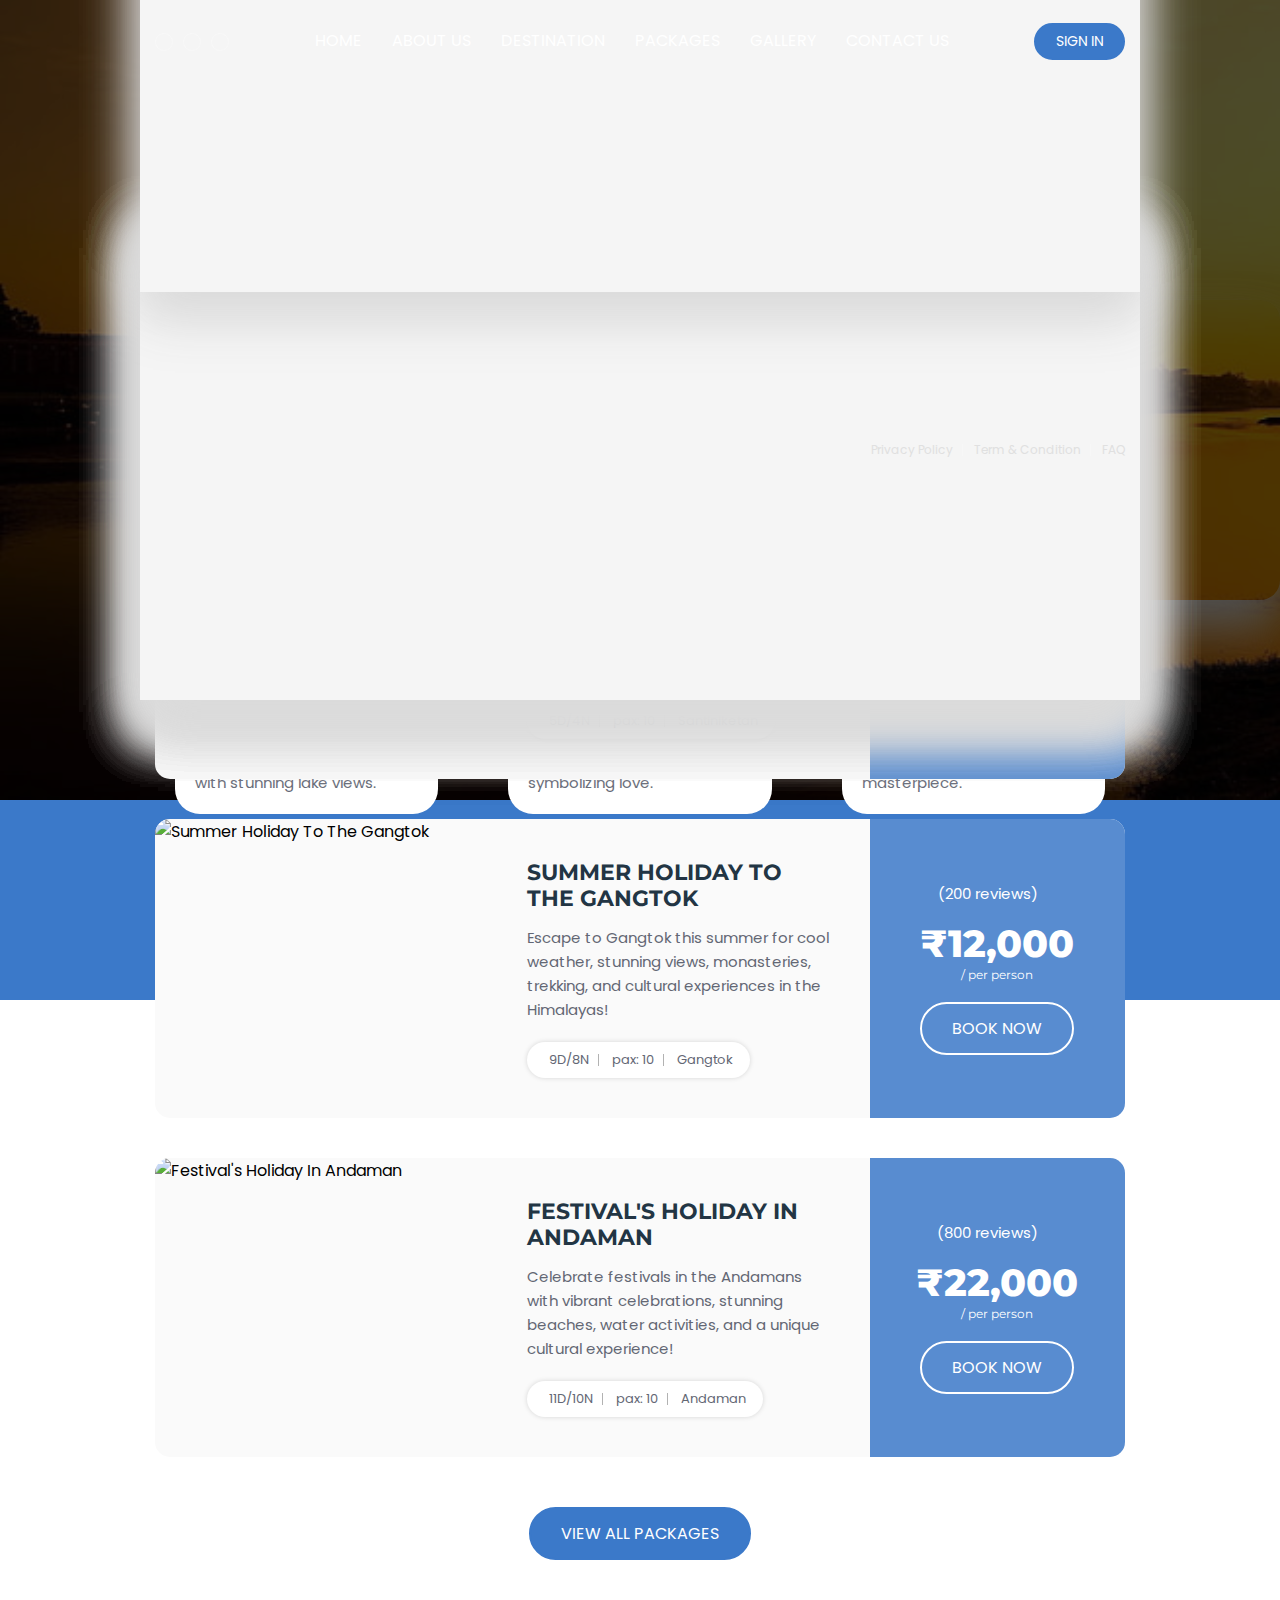
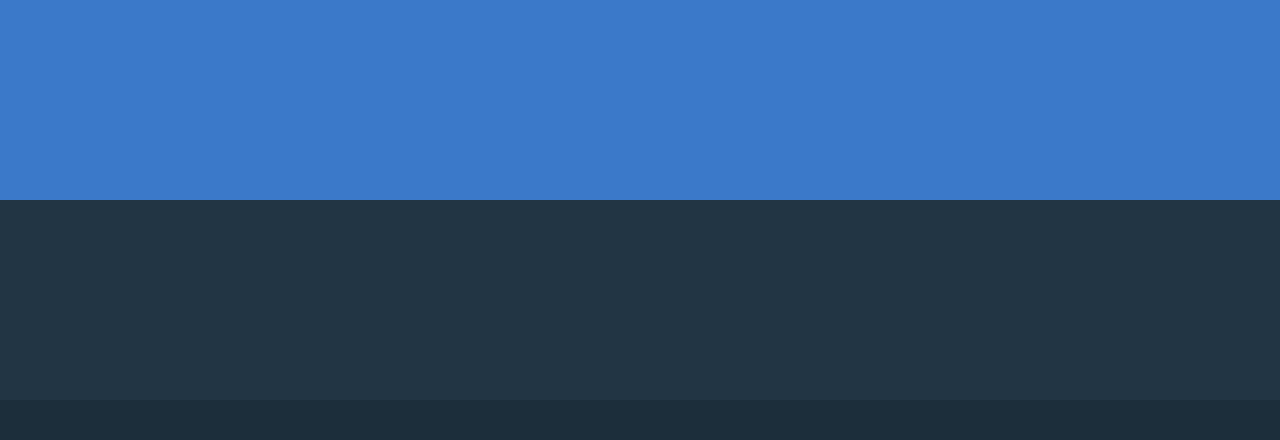
==== commit fac23c8a: "Merge branch 'main' of https://github.com/nilarpan7/Diversion-2K25" ====
--- a/index.html
+++ b/index.html
@@ -5,7 +5,7 @@
   <meta charset="UTF-8">
   <meta http-equiv="X-UA-Compatible" content="IE=edge">
   <meta name="viewport" content="width=device-width, initial-scale=1.0">
-  <title>Tourly - Travel agancy</title>
+  <title>TRAVEL THROUGH AGES</title>
 
   <!-- 
     - favicon
@@ -39,30 +39,17 @@
 
     <div class="header-top">
       <div class="container">
-
-        <a href="tel:+01123456790" class="helpline-box">
-
-          <div class="icon-box">
-            <ion-icon name="call-outline"></ion-icon>
+        <a href="#" class="logo">
+          <img src="./assets/images/Logo.png" width="150px" alt="Tourly logo">
+        </a>
+
+        <div class="header-btn-group">
+          <div class="search-container">
+            <button class="search-icon" aria-label="Search" onclick="toggleSearch()">
+              <ion-icon name="search"></ion-icon>
+            </button>
+            <input type="text" class="search-box" placeholder="Search to step back in time..." />
           </div>
-
-          <div class="wrapper">
-            <p class="helpline-title">For Further Inquires :</p>
-
-            <p class="helpline-number">+01 (123) 4567 90</p>
-          </div>
-
-        </a>
-
-        <a href="#" class="logo">
-          <img src="./assets/images/logo.svg" alt="Tourly logo">
-        </a>
-
-        <div class="header-btn-group">
-
-          <button class="search-btn" aria-label="Search">
-            <ion-icon name="search"></ion-icon>
-          </button>
 
           <button class="nav-open-btn" aria-label="Open Menu" data-nav-open-btn>
             <ion-icon name="menu-outline"></ion-icon>
@@ -103,39 +90,38 @@
           <div class="navbar-top">
 
             <a href="#" class="logo">
-              <img src="./assets/images/logo-blue.svg" alt="Tourly logo">
+              <img src="./assets/images/Logo.png" alt="Tourly logo">
             </a>
 
             <button class="nav-close-btn" aria-label="Close Menu" data-nav-close-btn>
               <ion-icon name="close-outline"></ion-icon>
             </button>
-
           </div>
 
           <ul class="navbar-list">
 
             <li>
-              <a href="#home" class="navbar-link" data-nav-link>home</a>
-            </li>
-
-            <li>
-              <a href="#" class="navbar-link" data-nav-link>about us</a>
-            </li>
-
-            <li>
-              <a href="#destination" class="navbar-link" data-nav-link>destination</a>
-            </li>
-
-            <li>
-              <a href="#package" class="navbar-link" data-nav-link>packages</a>
-            </li>
-
-            <li>
-              <a href="#gallery" class="navbar-link" data-nav-link>gallery</a>
-            </li>
-
-            <li>
-              <a href="#contact" class="navbar-link" data-nav-link>contact us</a>
+              <a href="#home" class="navbar-link" data-nav-link>home <div class="line"></div></a>
+            </li>
+
+            <li>
+              <a href="#" class="navbar-link" data-nav-link>about us <div class="line"></div></a>
+            </li>
+
+            <li>
+              <a href="#destination" class="navbar-link" data-nav-link>destination <div class="line"></div></a>
+            </li>
+
+            <li>
+              <a href="#package" class="navbar-link" data-nav-link>packages <div class="line"></div></a>
+            </li>
+
+            <li>
+              <a href="#gallery" class="navbar-link" data-nav-link>gallery <div class="line"></div></a>
+            </li>
+
+            <li>
+              <a href="#contact" class="navbar-link" data-nav-link>contact us <div class="line"></div></a>
             </li>
 
           </ul>
@@ -287,9 +273,7 @@
           <h2 class="h2 section-title">Popular destination</h2>
 
           <p class="section-text">
-            Fusce hic augue velit wisi quibusdam pariatur, iusto primis, nec nemo, rutrum. Vestibulum cumque laudantium.
-            Sit ornare
-            mollitia tenetur, aptent.
+            India is home to diverse popular destinations like the Taj Mahal, Kerala backwaters, Jaipur's palaces, Goa's beaches, and the Himalayan treks, offering a rich blend of culture, history, and natural beauty.
           </p>
 
           <ul class="popular-list">
@@ -298,7 +282,7 @@
               <div class="popular-card">
 
                 <figure class="card-img">
-                  <img src="./assets/images/popular-1.jpg" alt="San miguel, italy" loading="lazy">
+                  <img src="https://as2.ftcdn.net/v2/jpg/02/01/18/47/1000_F_201184710_ZR4POCaOsSD1iHL2mYJEhN8ZZgiWsW3I.jpg" alt="Udaipur City palace" loading="lazy">
                 </figure>
 
                 <div class="card-content">
@@ -312,15 +296,15 @@
                   </div>
 
                   <p class="card-subtitle">
-                    <a href="#">Italy</a>
+                    <a href="#">Udaipur, Rajasthan</a>
                   </p>
 
                   <h3 class="h3 card-title">
-                    <a href="#">San miguel</a>
+                    <a href="#">Udaipur City palace</a>
                   </h3>
 
                   <p class="card-text">
-                    Fusce hic augue velit wisi ips quibusdam pariatur, iusto.
+                    Udaipur's City Palace blends Rajasthani-Mughal styles, with stunning lake views.
                   </p>
 
                 </div>
@@ -332,7 +316,7 @@
               <div class="popular-card">
 
                 <figure class="card-img">
-                  <img src="./assets/images/popular-2.jpg" alt="Burj khalifa, dubai" loading="lazy">
+                  <img src="https://as1.ftcdn.net/v2/jpg/00/02/63/80/1000_F_2638073_LvWtld0k7MsF7rE7Lrk7qixqDjbyD5.jpg" alt="Taj Mahal" loading="lazy">
                 </figure>
 
                 <div class="card-content">
@@ -346,15 +330,15 @@
                   </div>
 
                   <p class="card-subtitle">
-                    <a href="#">Dubai</a>
+                    <a href="#">Agra</a>
                   </p>
 
                   <h3 class="h3 card-title">
-                    <a href="#">Burj khalifa</a>
+                    <a href="#">Taj Mahal</a>
                   </h3>
 
                   <p class="card-text">
-                    Fusce hic augue velit wisi ips quibusdam pariatur, iusto.
+                    Taj Mahal is a stunning white marble mausoleum symbolizing love.
                   </p>
 
                 </div>
@@ -366,7 +350,7 @@
               <div class="popular-card">
 
                 <figure class="card-img">
-                  <img src="./assets/images/popular-3.jpg" alt="Kyoto temple, japan" loading="lazy">
+                  <img src="https://as1.ftcdn.net/v2/jpg/04/13/74/94/1000_F_413749476_l80j5Bgh0oQsyFS55cekU1QrjWwT7Sii.jpg" alt="Mahabalipuram Shore Temple" loading="lazy">
                 </figure>
 
                 <div class="card-content">
@@ -380,15 +364,15 @@
                   </div>
 
                   <p class="card-subtitle">
-                    <a href="#">Japan</a>
+                    <a href="#">Mahabalipuram, Tamil Nadu</a>
                   </p>
 
                   <h3 class="h3 card-title">
-                    <a href="#">Kyoto temple</a>
+                    <a href="#">Shore Temple</a>
                   </h3>
 
                   <p class="card-text">
-                    Fusce hic augue velit wisi ips quibusdam pariatur, iusto.
+                    Shore Temple in Mahabalipuram is an ancient coastal architectural masterpiece.
                   </p>
 
                 </div>
@@ -419,9 +403,7 @@
           <h2 class="h2 section-title">Checkout Our Packeges</h2>
 
           <p class="section-text">
-            Fusce hic augue velit wisi quibusdam pariatur, iusto primis, nec nemo, rutrum. Vestibulum cumque laudantium.
-            Sit ornare
-            mollitia tenetur, aptent.
+            Explore our most popular travel packages! From relaxing beach getaways and exciting European tours to thrilling adventures, luxurious cruises, and rejuvenating wellness retreats. We also offer festive holiday specials for unforgettable experiences. Whatever your dream vacation, we’ve got the perfect package to make it a reality!
           </p>
 
           <ul class="package-list">
@@ -430,16 +412,15 @@
               <div class="package-card">
 
                 <figure class="card-banner">
-                  <img src="./assets/images/packege-1.jpg" alt="Experience The Great Holiday On Beach" loading="lazy">
+                  <img src="https://sundayguardianlive.com/wp-content/uploads/2023/09/4-Suprotim-Santiniketan-tug-of-war-edited-scaled.jpg" alt="Experience The Great Holiday On Santiniketan" loading="lazy">
                 </figure>
 
                 <div class="card-content">
 
-                  <h3 class="h3 card-title">Experience The Great Holiday On Beach</h3>
+                  <h3 class="h3 card-title">Experience The Great Holiday On Santiniketan</h3>
 
                   <p class="card-text">
-                    Laoreet, voluptatum nihil dolor esse quaerat mattis explicabo maiores, est aliquet porttitor! Eaque,
-                    cras, aspernatur.
+                    Experience Santiniketan’s cultural richness, serene landscapes, and vibrant festivals for a peaceful, enriching holiday!
                   </p>
 
                   <ul class="card-meta-list">
@@ -448,7 +429,7 @@
                       <div class="meta-box">
                         <ion-icon name="time"></ion-icon>
 
-                        <p class="text">7D/6N</p>
+                        <p class="text">5D/4N</p>
                       </div>
                     </li>
 
@@ -464,7 +445,7 @@
                       <div class="meta-box">
                         <ion-icon name="location"></ion-icon>
 
-                        <p class="text">Malaysia</p>
+                        <p class="text">Santiniketan</p>
                       </div>
                     </li>
 
@@ -476,7 +457,7 @@
 
                   <div class="wrapper">
 
-                    <p class="reviews">(25 reviews)</p>
+                    <p class="reviews">(250 reviews)</p>
 
                     <div class="card-rating">
                       <ion-icon name="star"></ion-icon>
@@ -489,7 +470,7 @@
                   </div>
 
                   <p class="price">
-                    $750
+                    ₹6,000
                     <span>/ per person</span>
                   </p>
 
@@ -504,16 +485,15 @@
               <div class="package-card">
 
                 <figure class="card-banner">
-                  <img src="./assets/images/packege-2.jpg" alt="Summer Holiday To The Oxolotan River" loading="lazy">
+                  <img src="https://as1.ftcdn.net/v2/jpg/04/64/08/62/1000_F_464086266_JkXQZb3mMlrmEUGuArHALuX5iRN2wMmJ.jpg" alt="Summer Holiday To The Gangtok" loading="lazy">
                 </figure>
 
                 <div class="card-content">
 
-                  <h3 class="h3 card-title">Summer Holiday To The Oxolotan River</h3>
+                  <h3 class="h3 card-title">Summer Holiday To The Gangtok</h3>
 
                   <p class="card-text">
-                    Laoreet, voluptatum nihil dolor esse quaerat mattis explicabo maiores, est aliquet porttitor! Eaque,
-                    cras, aspernatur.
+                    Escape to Gangtok this summer for cool weather, stunning views, monasteries, trekking, and cultural experiences in the Himalayas!
                   </p>
 
                   <ul class="card-meta-list">
@@ -522,7 +502,7 @@
                       <div class="meta-box">
                         <ion-icon name="time"></ion-icon>
 
-                        <p class="text">7D/6N</p>
+                        <p class="text">9D/8N</p>
                       </div>
                     </li>
 
@@ -538,7 +518,7 @@
                       <div class="meta-box">
                         <ion-icon name="location"></ion-icon>
 
-                        <p class="text">Malaysia</p>
+                        <p class="text">Gangtok</p>
                       </div>
                     </li>
 
@@ -550,7 +530,7 @@
 
                   <div class="wrapper">
 
-                    <p class="reviews">(20 reviews)</p>
+                    <p class="reviews">(200 reviews)</p>
 
                     <div class="card-rating">
                       <ion-icon name="star"></ion-icon>
@@ -563,7 +543,7 @@
                   </div>
 
                   <p class="price">
-                    $520
+                    ₹12,000
                     <span>/ per person</span>
                   </p>
 
@@ -578,16 +558,15 @@
               <div class="package-card">
 
                 <figure class="card-banner">
-                  <img src="./assets/images/packege-3.jpg" alt="Santorini Island's Weekend Vacation" loading="lazy">
+                  <img src="https://as1.ftcdn.net/v2/jpg/06/58/51/56/1000_F_658515664_OCHvCjs6h9dlJVYJoRWdimaPm08jT8w0.jpg" alt="Festival's Holiday In Andaman" loading="lazy">
                 </figure>
 
                 <div class="card-content">
 
-                  <h3 class="h3 card-title">Santorini Island's Weekend Vacation</h3>
+                  <h3 class="h3 card-title">Festival's Holiday In Andaman</h3>
 
                   <p class="card-text">
-                    Laoreet, voluptatum nihil dolor esse quaerat mattis explicabo maiores, est aliquet porttitor! Eaque,
-                    cras, aspernatur.
+                    Celebrate festivals in the Andamans with vibrant celebrations, stunning beaches, water activities, and a unique cultural experience!
                   </p>
 
                   <ul class="card-meta-list">
@@ -596,7 +575,7 @@
                       <div class="meta-box">
                         <ion-icon name="time"></ion-icon>
 
-                        <p class="text">7D/6N</p>
+                        <p class="text">11D/10N</p>
                       </div>
                     </li>
 
@@ -612,7 +591,7 @@
                       <div class="meta-box">
                         <ion-icon name="location"></ion-icon>
 
-                        <p class="text">Malaysia</p>
+                        <p class="text">Andaman</p>
                       </div>
                     </li>
 
@@ -624,7 +603,7 @@
 
                   <div class="wrapper">
 
-                    <p class="reviews">(40 reviews)</p>
+                    <p class="reviews">(800 reviews)</p>
 
                     <div class="card-rating">
                       <ion-icon name="star"></ion-icon>
@@ -637,7 +616,7 @@
                   </div>
 
                   <p class="price">
-                    $660
+                    ₹22,000
                     <span>/ per person</span>
                   </p>
 
@@ -760,7 +739,7 @@
         <div class="footer-brand">
 
           <a href="#" class="logo">
-            <img src="./assets/images/logo.svg" alt="Tourly logo">
+            <img src="./assets/images/Logo.png" alt="Tourly logo">
           </a>
 
           <p class="footer-text">
@@ -868,6 +847,7 @@
     - custom js link
   -->
   <script src="./assets/js/script.js"></script>
+  <script src="./assets/js/search.js"></script>
 
   <!--chat bot -->
   
--- a/assets/css/style.css
+++ b/assets/css/style.css
@@ -360,10 +360,9 @@
   top: 0;
   left: 0;
   width: 100%;
+  /* border: 1px solid hsla(0, 0%, 100%, 0.197); */
   transition: var(--transition);
-  border-bottom: 1px solid hsla(0, 0%, 100%, 0.1);
-  padding-block: 15px;
-  z-index: 1;
+  padding: 7px 4px;
 }
 
 .header.active .header-top {
@@ -372,26 +371,15 @@
 }
 
 .header-top .container {
-  display: grid;
-  grid-template-columns: repeat(3, 1fr);
-  justify-items: flex-start;
-  align-items: center;
-}
-
-.helpline-box .wrapper { display: none; }
-
-.helpline-box .icon-box {
-  background: var(--bright-navy-blue);
-  padding: 6px;
-  border-radius: 50%;
-  color: var(--white);
-}
-
-.helpline-box .icon-box ion-icon { --ionicon-stroke-width: 40px; }
-
-.header-top .logo { margin-inline: auto; }
+  display: flex;
+  justify-content: space-between;
+}
 
 .header-top .logo img { max-width: 100px; }
+
+.logo{ 
+  align-self: center;
+}
 
 .header-btn-group {
   justify-self: flex-end;
@@ -401,21 +389,59 @@
   color: var(--white);
 }
 
-.search-btn,
 .nav-open-btn {
-  font-size: 30px;
+  font-size: 20px;
   color: inherit;
 }
 
-.search-btn { font-size: 20px; }
-
-.header-bottom { border-bottom: 1px solid hsla(0, 0%, 100%, 0.1); }
+/* Search icon button */
+.search-container{
+  display: flex;
+}
+
+.search-icon {  
+  font-size: 18px;
+  color: inherit;
+  padding-right: 8px;
+  opacity: 1;
+  transition: opacity 0.5s ease-in-out;
+}
+
+/* Search input field */
+.search-box {
+  width: 0;
+  opacity: 0;
+  padding: 5px;
+  border: 1px solid hsla(0, 0%, 100%, 0.197);
+  border-radius: 10px;
+  outline: none;
+  caret-color: #ccc;
+  transition: width 0.4s ease-in-out, 0.4s ease-in-out;
+}
+
+.search-box::placeholder{
+  color: #ccc;
+  font-size: 9.2px;
+}
+
+/* Expanded state */
+.search-container.active .search-box {
+  width: 145px;
+  opacity:1;
+}
+
+.search-container.active .search-icon {
+  opacity: 0;
+  transition: opacity 0.3s ease-in-out;
+}
+
+
 
 .header-bottom .container {
   display: flex;
   justify-content: space-between;
   align-items: center;
-  padding-block: 15px;
+  padding-block: 30px;
 }
 
 .social-list {
@@ -435,7 +461,7 @@
 
 .social-link:is(:hover, :focus) { background: hsla(0, 0%, 100%, 0.2); }
 
-.header .btn { --padding: 4px 20px; }
+.header .btn { --padding: 4px 11px; }
 
 .header .navbar {
   position: fixed;
@@ -460,9 +486,9 @@
 
 .navbar-top {
   display: flex;
-  justify-content: space-between;
+  justify-content: space-around;
   align-items: center;
-  padding: 40px 15px;
+  padding:27px 0;
 }
 
 .navbar-top .logo img { width: 150px; }
@@ -513,10 +539,10 @@
 \*-----------------------------------*/
 
 .hero {
-  background-image: url("../images/hero-banner.jpg");
-  background-repeat: no-repeat;
-  background-size: cover;
-  background-position: center;
+  background-image: url("../images/Hero.jpg");
+  /* background-repeat: no-repeat; */
+  background-size:cover;
+  /* background-position:center; */
   background-color: hsla(0, 0%, 0%, 0.7);
   background-blend-mode: overlay;
   display: grid;
@@ -996,7 +1022,7 @@
  * responsive for larger than 580px screen
  */
 
-@media (min-width: 580px) {
+@media (min-width: 600px) {
 
   /**
    * REUSED STYLE
@@ -1028,17 +1054,27 @@
 
   .header { padding-top: 83px; }
 
-  .helpline-box .icon-box { padding: 14px; }
-
-  .header-top .logo img { max-width: unset; }
-
-  .search-btn { font-size: 30px; }
-
-  .nav-open-btn { font-size: 40px; }
+  .header-top .logo img { max-width: 120px; }
+
+  .search-icon { font-size: 25px ;}
+
+  .nav-open-btn { font-size: 30px; }
+
+  .search-container.active .search-box{
+    width: 195px;
+  }
+
+  .search-box::placeholder{
+    font-size: 11.2px;
+  }
 
   .header .btn {
     --fs-5: 14px;
     --padding: 6px 20px;
+  }
+
+  .header-bottom .container{
+    padding-block:20px;
   }
 
 
@@ -1151,17 +1187,12 @@
    * HEADER
    */
 
-  .helpline-box {
-    display: flex;
-    justify-content: flex-start;
-    align-items: center;
-    gap: 10px;
-  }
-
-  .helpline-box .wrapper {
-    display: block;
-    color: var(--white);
-    font-size: var(--fs-6);
+  .search-container.active .search-box{
+    width: 265px;
+  }
+
+  .search-box::placeholder{
+    font-size: 14.2px;
   }
 
   .social-list { gap: 10px; }
@@ -1302,7 +1333,7 @@
     transition: var(--transition);
   }
 
-  .header-bottom .container { padding-block: 0; }
+  .header-bottom .container { padding-block: 13px; }
 
   .header .navbar { all: unset; }
 
@@ -1327,9 +1358,33 @@
 
   .header.active .navbar-link:is(:hover, :focus) { color: var(--bright-navy-blue); }
 
+  .line{
+    margin: auto;
+    height: 3px;
+    width: 22px;
+    background-color: var(--bright-navy-blue);
+    border-radius: 5px;
+    transform: scaleX(0);
+    transition: transform 0.4s ease;
+  }
+
+  .navbar-link:hover .line{
+    transform: scaleX(1);
+  }
+
+  
+
   .header.active .social-link {
     color: var(--onyx);
     border-color: hsla(0, 0%, 0%, 0.15);
+  }
+
+  .search-container.active .search-box{
+    width: 300px;
+  }
+
+  .search-box::placeholder{
+    font-size: 14px;
   }
 
   .overlay { display: none; }
@@ -1432,5 +1487,11 @@
    */
 
   .container { max-width: 1180px; }
-
+  .search-container.active .search-box{
+    width: 320px;
+  }
+
+  .search-box::placeholder{
+    font-size: 15px;
+  }
 }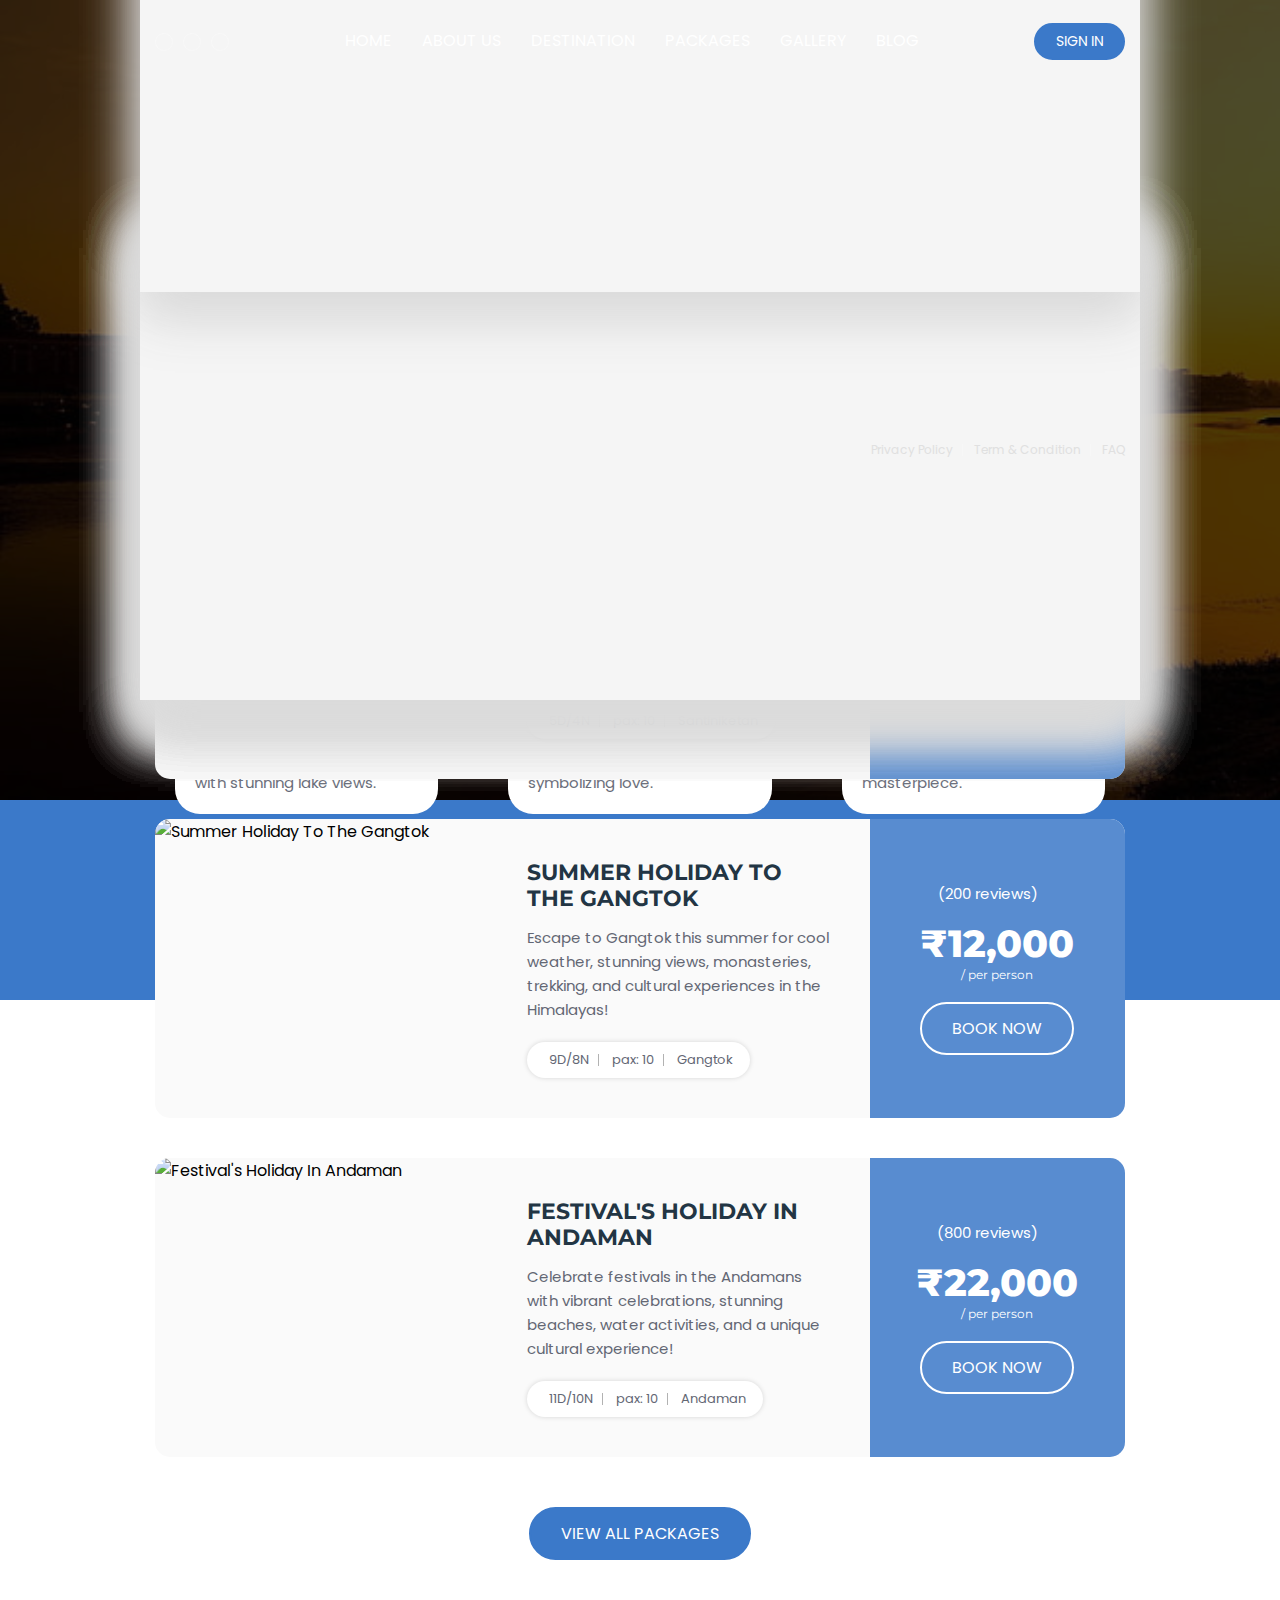
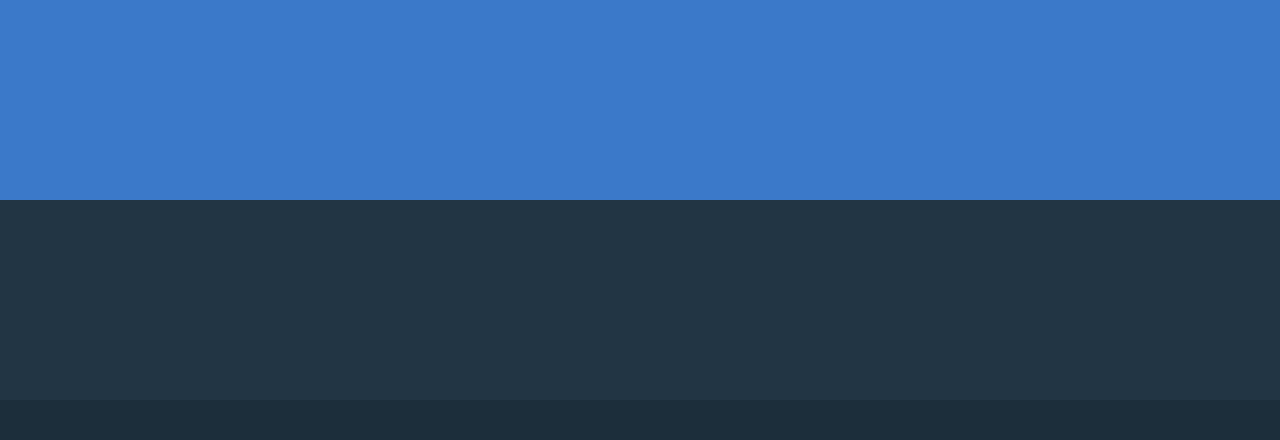
==== commit a38e2681: "update photos" ====
--- a/index.html
+++ b/index.html
@@ -16,6 +16,9 @@
     - custom css link
   -->
   <link rel="stylesheet" href="./assets/css/style.css">
+  <!--
+  favicon -->
+  <link rel="shortcut icon" href="assets/images/Logo.png" type="image/x-icon">
 
   <!-- 
     - google font link
@@ -105,7 +108,7 @@
             </li>
 
             <li>
-              <a href="#" class="navbar-link" data-nav-link>about us <div class="line"></div></a>
+              <a href="#" class="navbar-link" data-nav-link>About Us <div class="line"></div></a>
             </li>
 
             <li>
@@ -121,7 +124,7 @@
             </li>
 
             <li>
-              <a href="#contact" class="navbar-link" data-nav-link>contact us <div class="line"></div></a>
+              <a href="blog.html" class="navbar-link" data-nav-link>BLog <div class="line"></div></a>
             </li>
 
           </ul>
@@ -147,67 +150,22 @@
       -->
 
       <section class="hero" id="home">
+        <video class="video" src="assets/images/3094026-uhd_3840_2160_30fps.mp4" autoplay muted loop></video>
         <div class="container">
 
-            <div class="slide">
-
-                <div class="item"
-                    style="background-image: url(https://i.ibb.co/qCkd9jS/img1.jpg);">
-                    <div class="content">
-                        <div class="name">Switzerland</div>
-                        <div class="des">X-Dev, Transforming code into visual poetry..!</div>
-                        <button>See More</button>
-                    </div>
-                </div>
-                <div class="item"
-                    style="background-image: url(https://i.ibb.co/jrRb11q/img2.jpg);">
-                    <div class="content">
-                        <div class="name">Finland</div>
-                        <div class="des">X-Dev, Transforming code into visual poetry..!</div>
-                        <button>See More</button>
-                    </div>
-                </div>
-                <div class="item"
-                    style="background-image: url(https://i.ibb.co/NSwVv8D/img3.jpg);">
-                    <div class="content">
-                        <div class="name">Iceland</div>
-                        <div class="des">X-Dev, Transforming code into visual poetry..!</div>
-                        <button>See More</button>
-                    </div>
-                </div>
-                <div class="item"
-                    style="background-image: url(https://i.ibb.co/Bq4Q0M8/img4.jpg);">
-                    <div class="content">
-                        <div class="name">Australia</div>
-                        <div class="des">X-Dev, Transforming code into visual poetry..!</div>
-                        <button>See More</button>
-                    </div>
-                </div>
-                <div class="item"
-                    style="background-image: url(https://i.ibb.co/jTQfmTq/img5.jpg);">
-                    <div class="content">
-                        <div class="name">Netherland</div>
-                        <div class="des">X-Dev, Transforming code into visual poetry..!</div>
-                        <button>See More</button>
-                    </div>
-                </div>
-                <div class="item"
-                    style="background-image: url(https://i.ibb.co/RNkk6L0/img6.jpg);">
-                    <div class="content">
-                        <div class="name">Ireland</div>
-                        <div class="des">X-Dev, Transforming code into visual poetry..! </div>
-                        <button>See More</button>
-                    </div>
-                </div>
-
-            </div>
-
-            <div class="button">
-                <button class="prev"><i
-                        class="fa-solid fa-arrow-left"></i></button>
-                <button class="next"><i
-                        class="fa-solid fa-arrow-right"></i></button>
-            </div>
+          <h2 class="h1 hero-title">Journey to explore world</h2>
+
+          <p class="hero-text">
+            Ac mi duis mollis. Sapiente? Scelerisque quae, penatibus? Suscipit class corporis nostra rem quos
+            voluptatibus habitant?
+            Fames, vivamus minim nemo enim, gravida lobortis quasi, eum.
+          </p>
+
+          <div class="btn-group">
+            <button class="btn btn-primary">Learn more</button>
+
+            <button class="btn btn-secondary">Book now</button>
+          </div>
 
         </div>
       </section>
@@ -316,7 +274,7 @@
               <div class="popular-card">
 
                 <figure class="card-img">
-                  <img src="https://as1.ftcdn.net/v2/jpg/00/02/63/80/1000_F_2638073_LvWtld0k7MsF7rE7Lrk7qixqDjbyD5.jpg" alt="Taj Mahal" loading="lazy">
+                  <img src="https://as2.ftcdn.net/v2/jpg/08/97/98/07/1000_F_897980730_Y6nJyYPjqQXNQ1IhIrSrcWkOx6kFeQU9.jpg" alt="Taj Mahal" loading="lazy">
                 </figure>
 
                 <div class="card-content">
@@ -659,36 +617,35 @@
 
             <li class="gallery-item">
               <figure class="gallery-image">
-                <img src="./assets/images/gallery-1.jpg" alt="Gallery image">
+                <img src="./assets/images/mandir2.jpg" alt="Gallery image">
               </figure>
             </li>
 
             <li class="gallery-item">
               <figure class="gallery-image">
-                <img src="./assets/images/gallery-2.jpg" alt="Gallery image">
+                <img src="./assets/images/mandir3.jpg" alt="Gallery image">
               </figure>
             </li>
 
             <li class="gallery-item">
               <figure class="gallery-image">
-                <img src="./assets/images/gallery-3.jpg" alt="Gallery image">
+                <img src="./assets/images/mandir6.jpg" alt="Gallery image">
               </figure>
             </li>
 
             <li class="gallery-item">
               <figure class="gallery-image">
-                <img src="./assets/images/gallery-4.jpg" alt="Gallery image">
+                <img src="./assets/images/mandir5.jpg" alt="Gallery image">
               </figure>
             </li>
 
             <li class="gallery-item">
               <figure class="gallery-image">
-                <img src="./assets/images/gallery-5.jpg" alt="Gallery image">
+                <img src="./assets/images/mandir7.jpg" alt="Gallery image">
               </figure>
             </li>
 
           </ul>
-
         </div>
       </section>
 
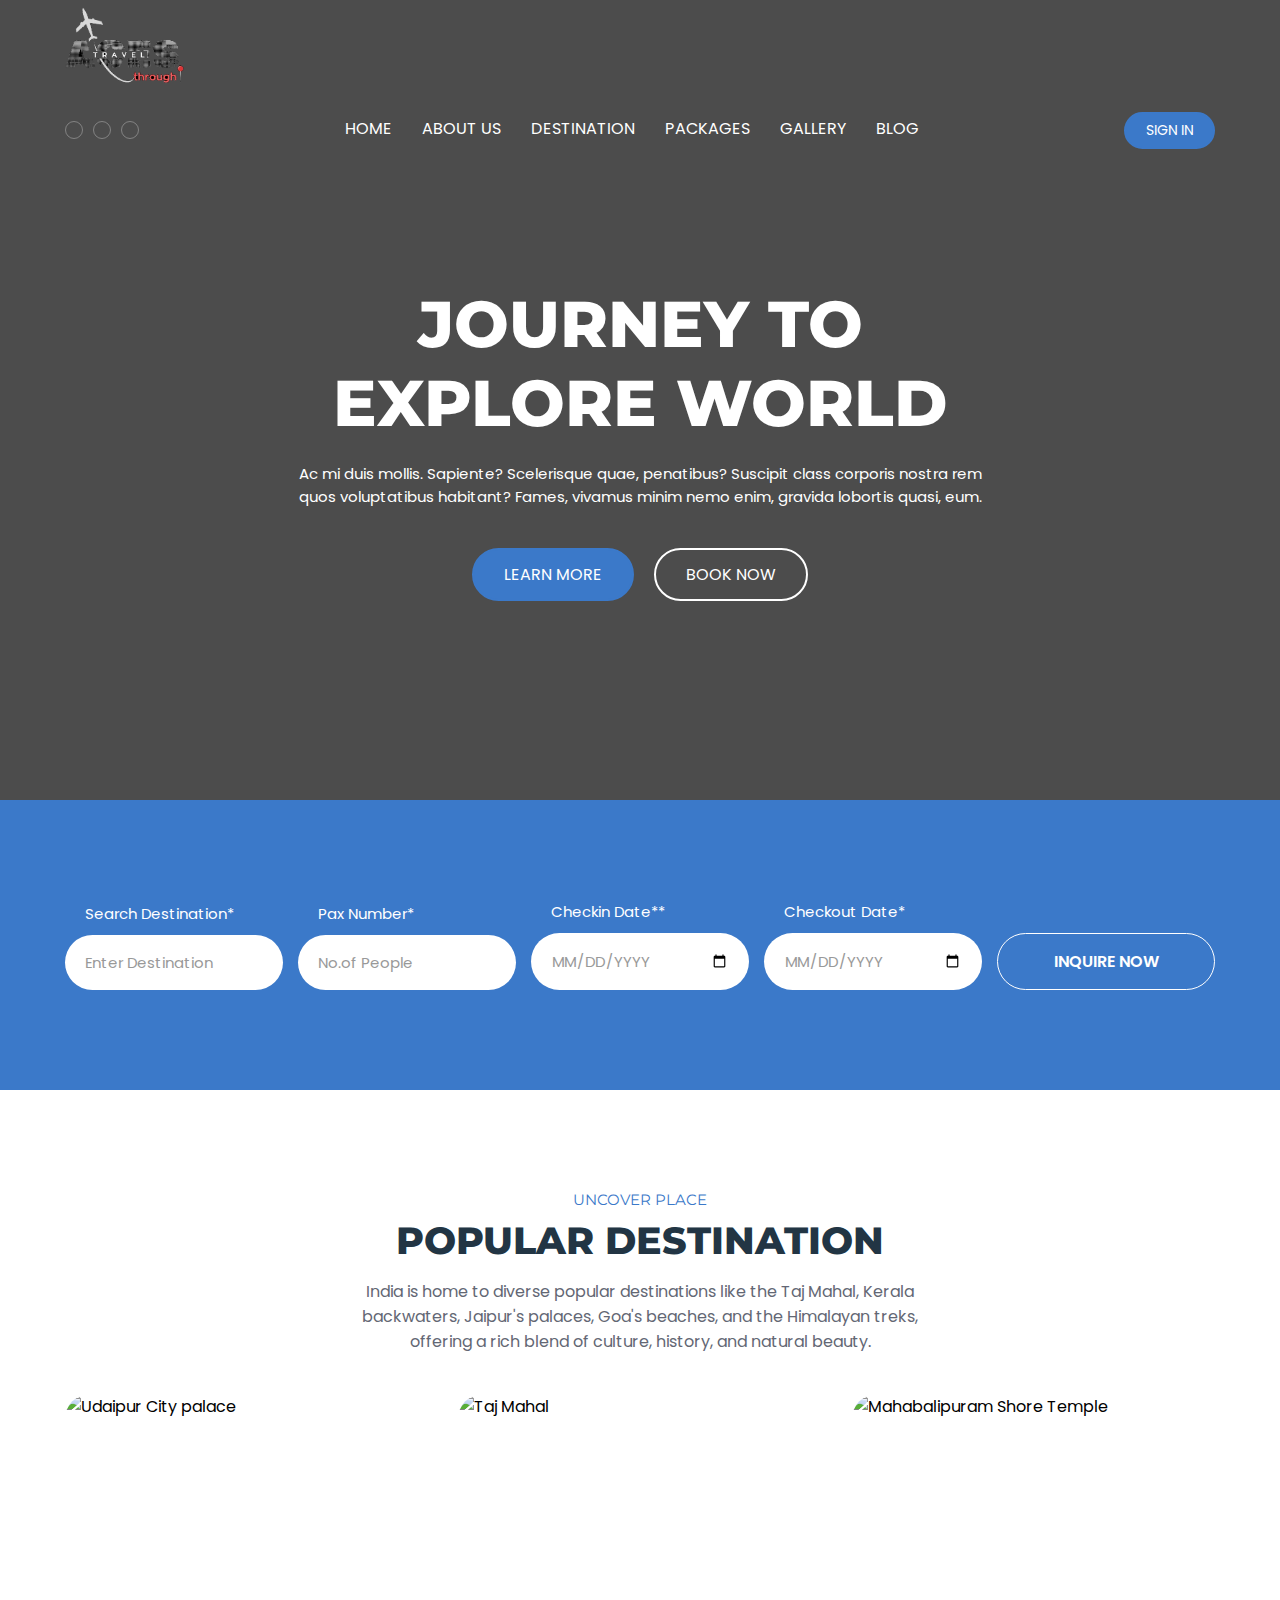
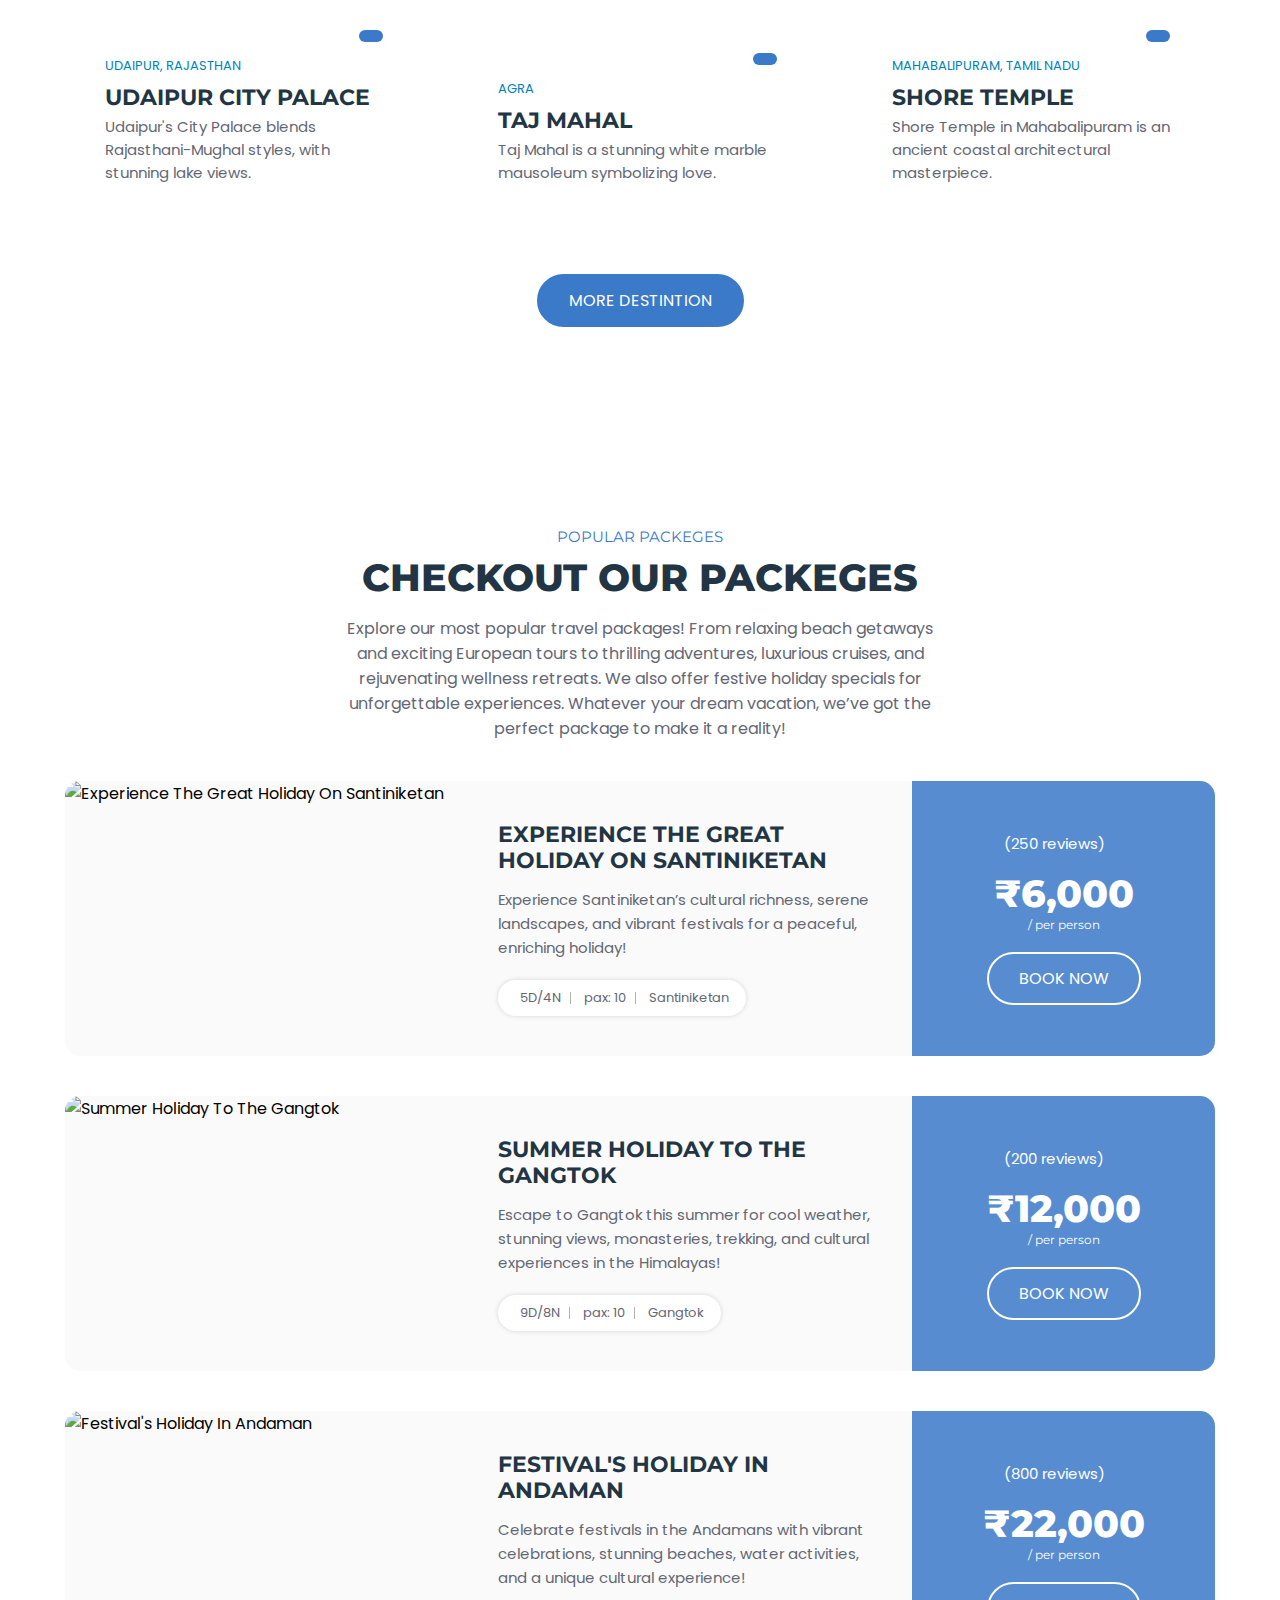
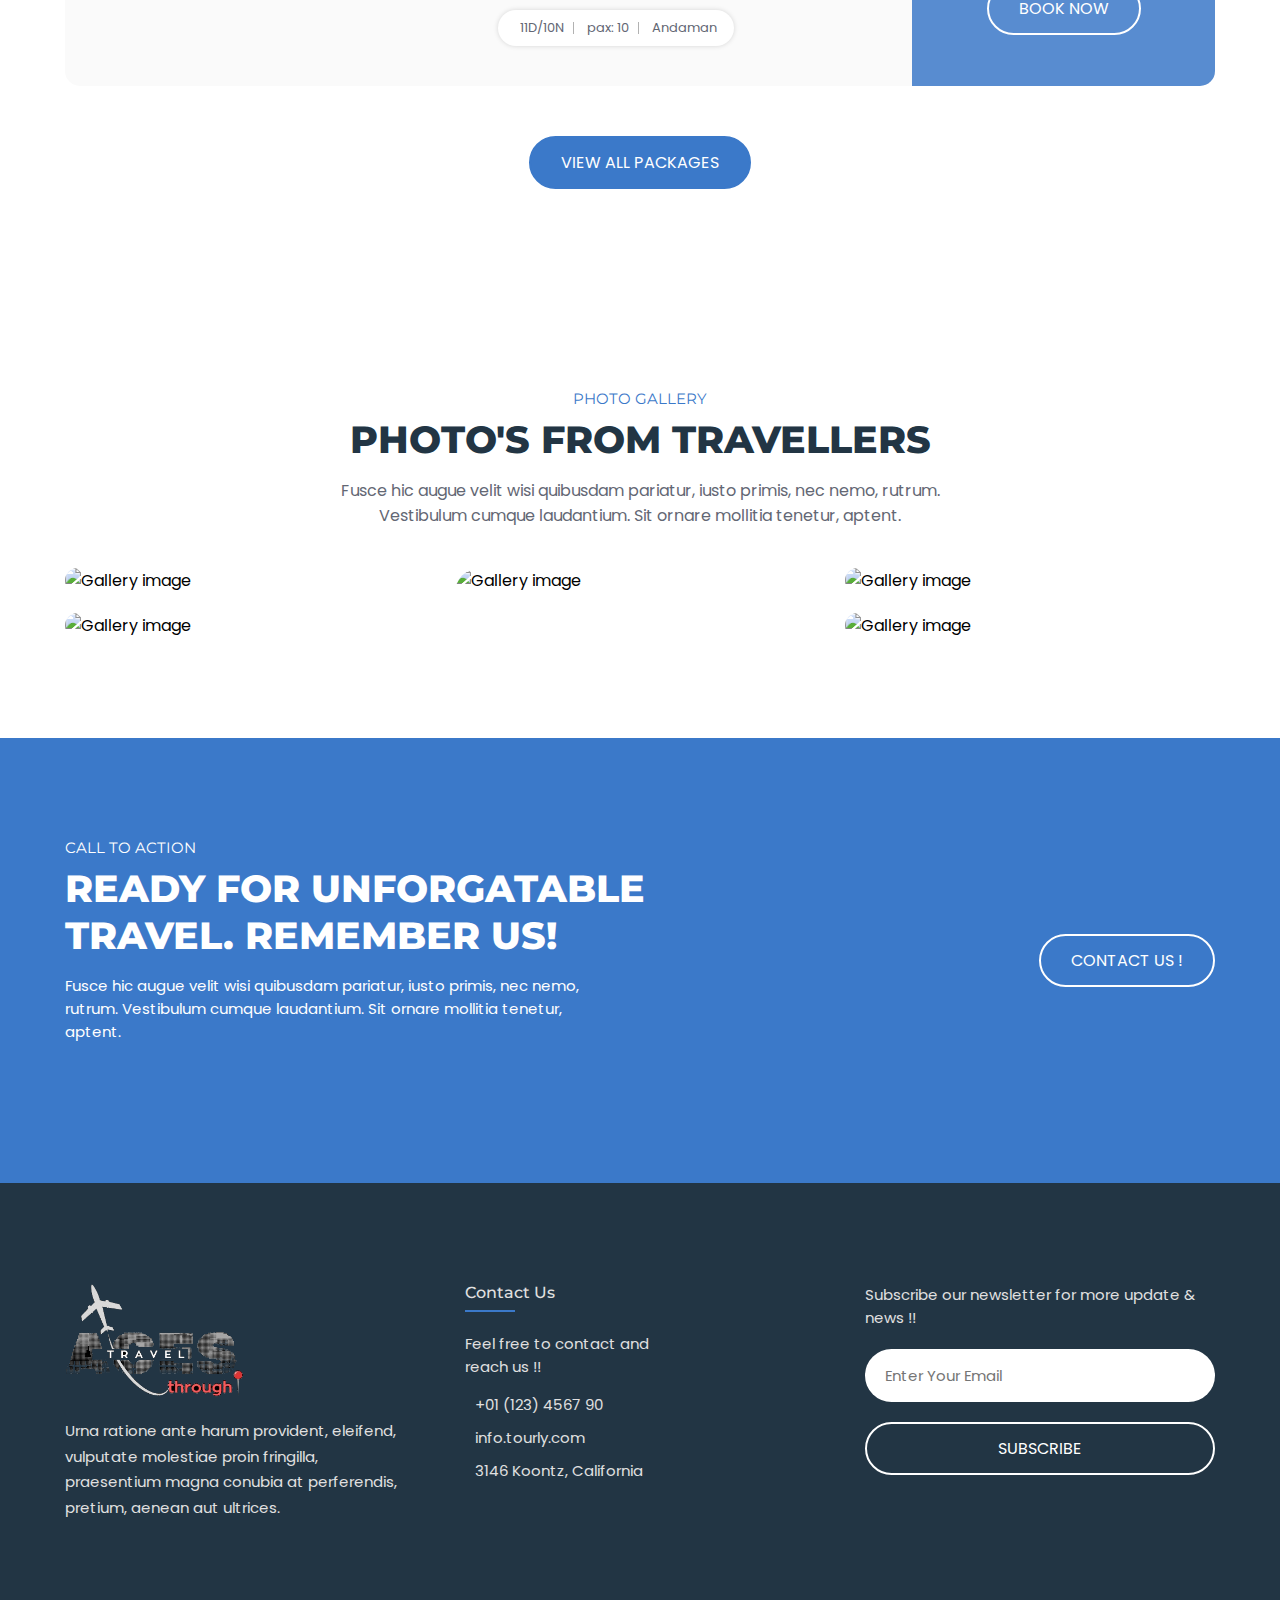
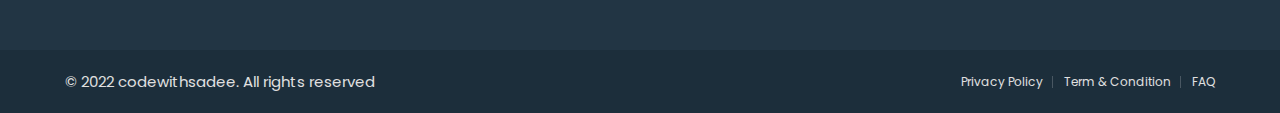
==== commit 299fc2e1: "Merge pull request #4 from Soumadeep1221/main" ====
--- a/index.html
+++ b/index.html
@@ -10,7 +10,7 @@
   <!-- 
     - favicon
   -->
-  <link rel="shortcut icon" href="./favicon.svg" type="image/svg+xml">
+  <link rel="shortcut icon" href="./assets/images/Logo.png" type="image/svg+xml">
 
   <!-- 
     - custom css link
--- a/assets/css/style.css
+++ b/assets/css/style.css
@@ -76,144 +76,6 @@
   --radius-25: 25px;
 
 }
-/*
-new header */
-
-.container{
-  position: absolute;
-  top: 50%;
-  left: 50%;
-  transform: translate(-50%, -50%);
-  width: 1000px;
-  height: 500px;
-  background: #f5f5f5;
-  box-shadow: 0 30px 50px #dbdbdb;
-}
-
-.container .slide .item{
-  width: 200px;
-  height: 300px;
-  position: absolute;
-  top: 50%;
-  transform: translate(0, -50%);
-  border-radius: 20px;
-  box-shadow: 0 30px 50px #505050;
-  background-position: 50% 50%;
-  background-size: cover;
-  display: inline-block;
-  transition: 0.5s;
-}
-
-.slide .item:nth-child(1),
-.slide .item:nth-child(2){
-  top: 0;
-  left: 0;
-  transform: translate(0, 0);
-  border-radius: 0;
-  width: 100%;
-  height: 100%;
-}
-
-
-.slide .item:nth-child(3){
-  left: 50%;
-}
-.slide .item:nth-child(4){
-  left: calc(50% + 220px);
-}
-.slide .item:nth-child(5){
-  left: calc(50% + 440px);
-}
-
-/* here n = 0, 1, 2, 3,... */
-.slide .item:nth-child(n + 6){
-  left: calc(50% + 660px);
-  opacity: 0;
-}
-
-
-
-.item .content{
-  position: absolute;
-  top: 50%;
-  left: 100px;
-  width: 300px;
-  text-align: left;
-  color: #eee;
-  transform: translate(0, -50%);
-  font-family: system-ui;
-  display: none;
-}
-
-
-.slide .item:nth-child(2) .content{
-  display: block;
-}
-
-
-.content .name{
-  font-size: 40px;
-  text-transform: uppercase;
-  font-weight: bold;
-  opacity: 0;
-  animation: animate 1s ease-in-out 1 forwards;
-}
-
-.content .des{
-  margin-top: 10px;
-  margin-bottom: 20px;
-  opacity: 0;
-  animation: animate 1s ease-in-out 0.3s 1 forwards;
-}
-
-.content button{
-  padding: 10px 20px;
-  border: none;
-  cursor: pointer;
-  opacity: 0;
-  animation: animate 1s ease-in-out 0.6s 1 forwards;
-}
-
-
-@keyframes animate {
-  from{
-      opacity: 0;
-      transform: translate(0, 100px);
-      filter: blur(33px);
-  }
-
-  to{
-      opacity: 1;
-      transform: translate(0);
-      filter: blur(0);
-  }
-}
-
-
-
-.button{
-  width: 100%;
-  text-align: center;
-  position: absolute;
-  bottom: 20px;
-}
-
-.button button{
-  width: 40px;
-  height: 35px;
-  border-radius: 8px;
-  border: none;
-  cursor: pointer;
-  margin: 0 5px;
-  border: 1px solid #000;
-  transition: 0.3s;
-}
-
-.button button:hover{
-  background: #ababab;
-  color: #fff;
-}
-
 
 
 
@@ -260,6 +122,15 @@
 }
 
 body { background: var(--white); }
+.h1{
+  position: relative;
+}
+.hero-text{
+  position: relative;
+}
+.btn-group{
+  position: relative;
+}
 
 
 
@@ -529,6 +400,10 @@
   opacity: 0.7;
   pointer-events: all;
 }
+/*----------------------------*\
+*           container         *
+/*----------------------------*/
+
 
 
 
@@ -539,7 +414,7 @@
 \*-----------------------------------*/
 
 .hero {
-  background-image: url("../images/Hero.jpg");
+  background-color: rgb(21, 129, 224);
   /* background-repeat: no-repeat; */
   background-size:cover;
   /* background-position:center; */
@@ -551,6 +426,25 @@
   text-align: center;
   padding-top: 125px;
 }
+.hero video{
+  z-index: 000;
+  position: absolute;
+  top: 0;
+  left: 0;
+  width: 100%;
+  height: 120%;
+  object-fit: cover;
+}
+.home ::before{
+  z-index: 777;
+  content: '';
+  position: absolute;
+  background: rgba(3, 96, 251, 0.3);
+  top: 0;
+  left: 0;
+  height: 100%;
+  width: 100%;
+}
 
 .hero-title { margin-bottom: 20px; }
 
@@ -567,6 +461,7 @@
   align-items: center;
   gap: 10px;
 }
+
 
 
 
@@ -986,7 +881,7 @@
 .go-top {
   position: fixed;
   bottom: 15px;
-  right: 15px;
+  left: 15px;
   width: 35px;
   height: 35px;
   background: var(--bright-navy-blue);
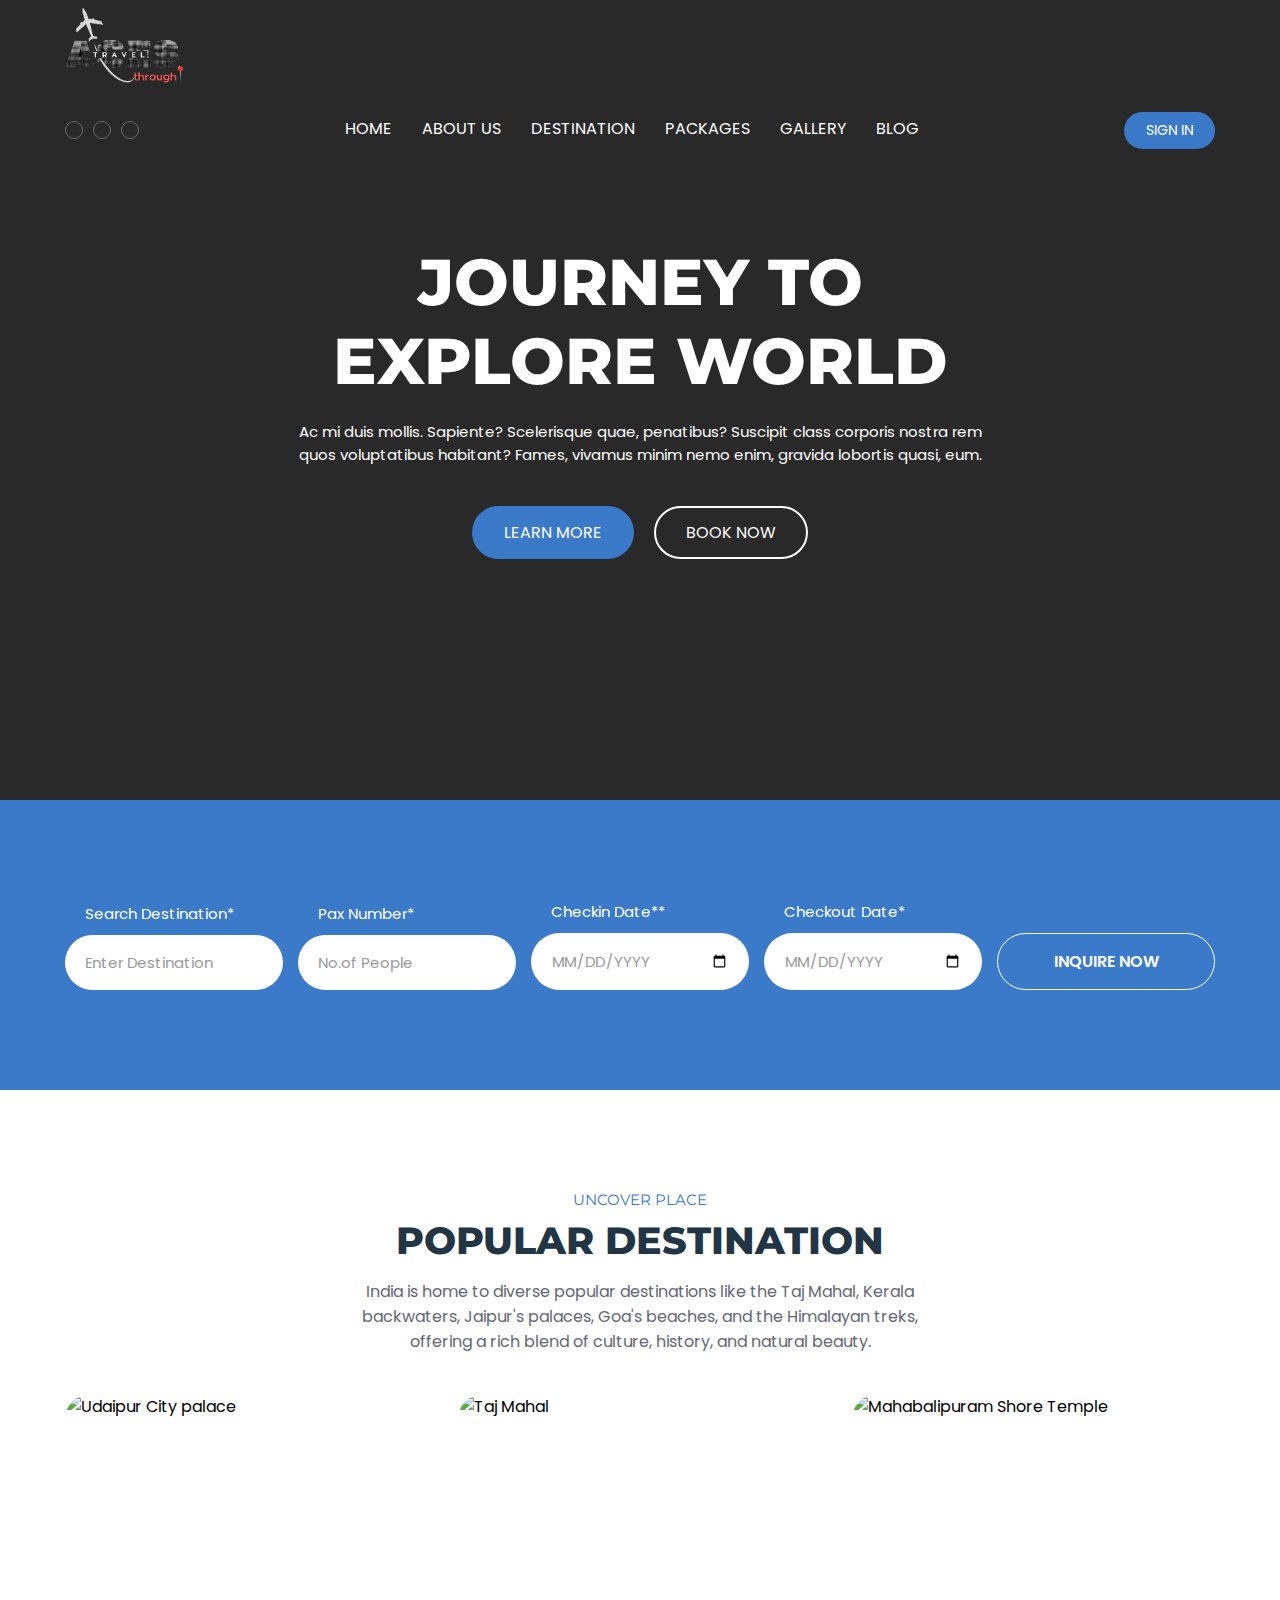
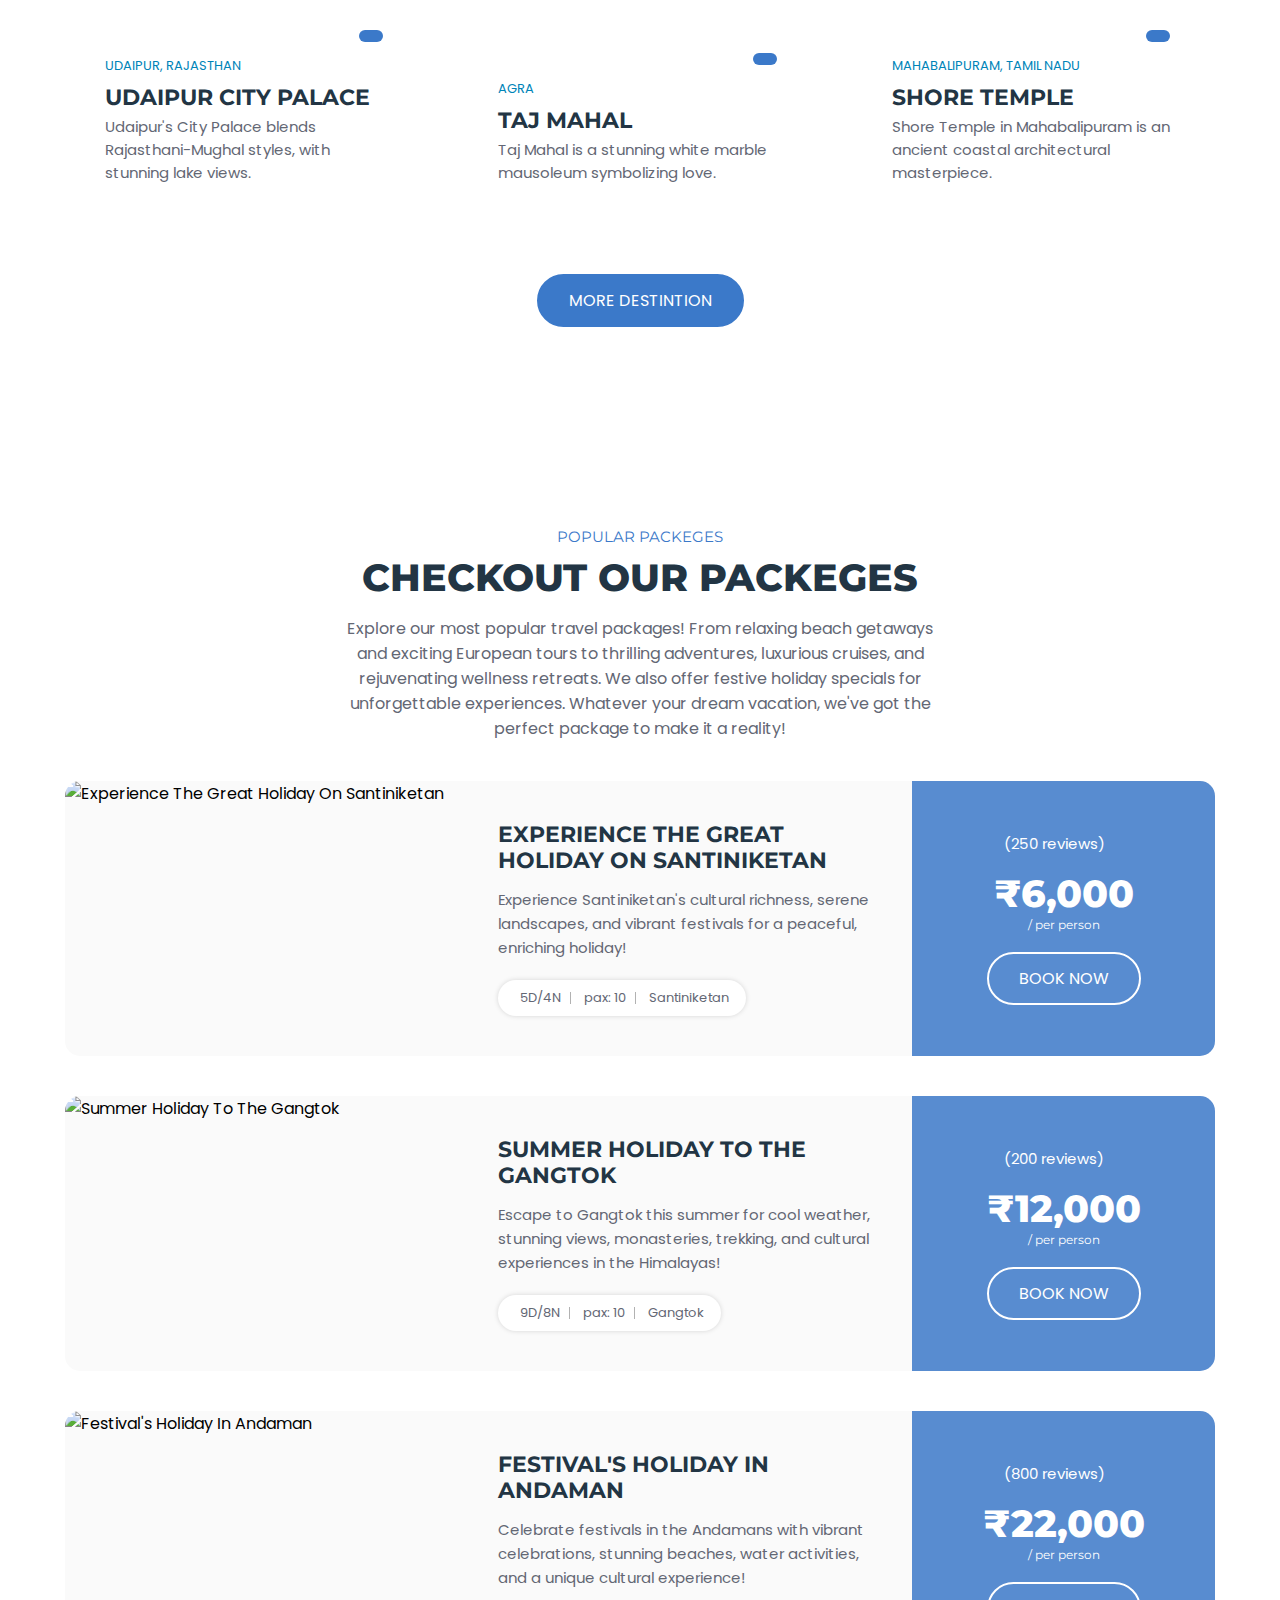
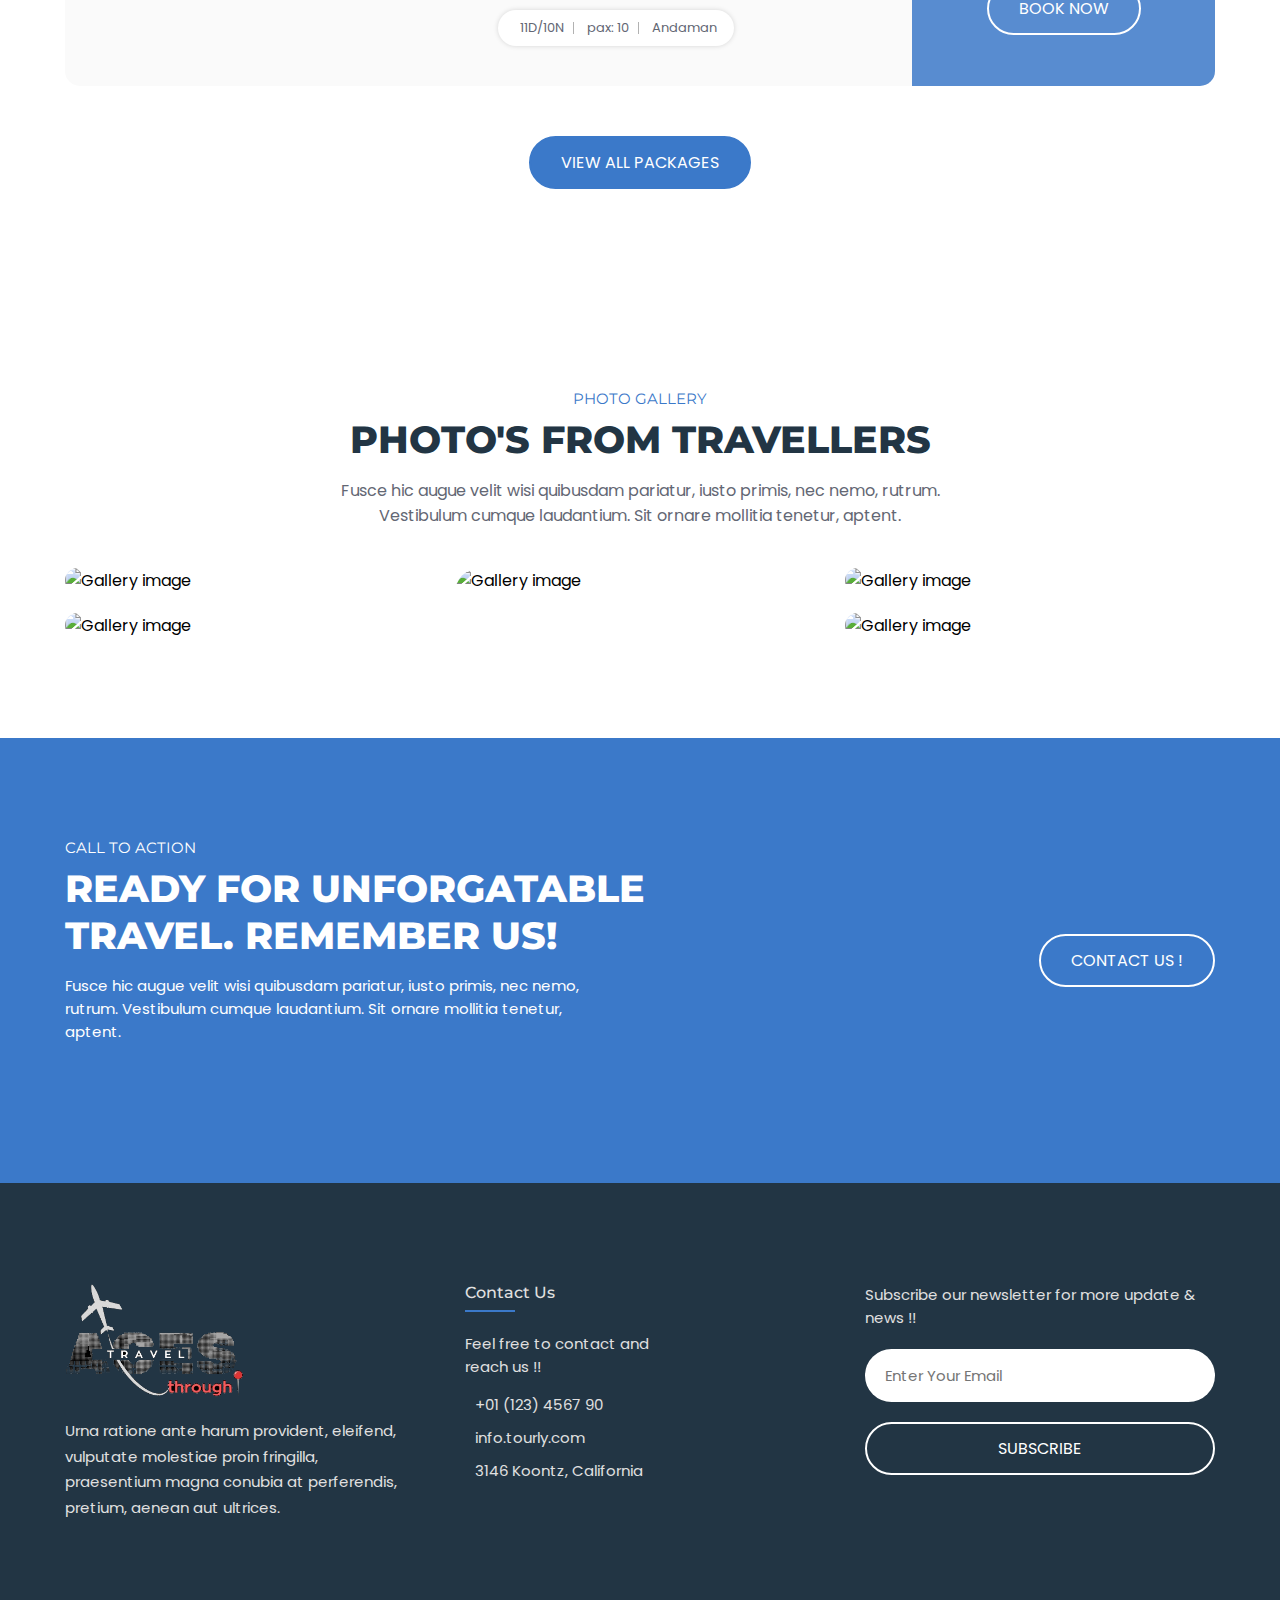
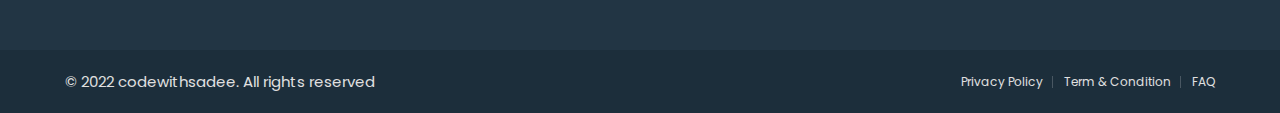
==== commit 07eafdbf: "Fixed responsiveness of background video" ====
--- a/index.html
+++ b/index.html
@@ -150,7 +150,7 @@
       -->
 
       <section class="hero" id="home">
-        <video class="video" src="assets/images/3094026-uhd_3840_2160_30fps.mp4" autoplay muted loop></video>
+        <video class="hero" src="assets/images/3094026-uhd_3840_2160_30fps.mp4" autoplay muted loop></video>
         <div class="container">
 
           <h2 class="h1 hero-title">Journey to explore world</h2>
@@ -361,7 +361,7 @@
           <h2 class="h2 section-title">Checkout Our Packeges</h2>
 
           <p class="section-text">
-            Explore our most popular travel packages! From relaxing beach getaways and exciting European tours to thrilling adventures, luxurious cruises, and rejuvenating wellness retreats. We also offer festive holiday specials for unforgettable experiences. Whatever your dream vacation, we’ve got the perfect package to make it a reality!
+            Explore our most popular travel packages! From relaxing beach getaways and exciting European tours to thrilling adventures, luxurious cruises, and rejuvenating wellness retreats. We also offer festive holiday specials for unforgettable experiences. Whatever your dream vacation, we've got the perfect package to make it a reality!
           </p>
 
           <ul class="package-list">
@@ -378,7 +378,7 @@
                   <h3 class="h3 card-title">Experience The Great Holiday On Santiniketan</h3>
 
                   <p class="card-text">
-                    Experience Santiniketan’s cultural richness, serene landscapes, and vibrant festivals for a peaceful, enriching holiday!
+                    Experience Santiniketan's cultural richness, serene landscapes, and vibrant festivals for a peaceful, enriching holiday!
                   </p>
 
                   <ul class="card-meta-list">
--- a/assets/css/style.css
+++ b/assets/css/style.css
@@ -414,25 +414,25 @@
 \*-----------------------------------*/
 
 .hero {
-  background-color: rgb(21, 129, 224);
+  /* background-color: rgb(21, 129, 224); */
   /* background-repeat: no-repeat; */
-  background-size:cover;
+  /* background-size:cover; */
   /* background-position:center; */
-  background-color: hsla(0, 0%, 0%, 0.7);
-  background-blend-mode: overlay;
+  background-color: hsla(0, 0%, 0%, 0.6);
+  /* background-blend-mode: overlay; */
   display: grid;
   place-items: center;
   min-height: 600px;
   text-align: center;
-  padding-top: 125px;
+  /* padding-top: 125px; */
 }
 .hero video{
-  z-index: 000;
+  z-index: -1;
   position: absolute;
   top: 0;
   left: 0;
   width: 100%;
-  height: 120%;
+  /* height: 100%; */
   object-fit: cover;
 }
 .home ::before{
@@ -916,6 +916,13 @@
 /**
  * responsive for larger than 580px screen
  */
+ /* @media (min-width:300px){
+ .hero .video{
+  height: 66vh;
+  width: 100vw;
+ }
+} */
+
 
 @media (min-width: 600px) {
 
@@ -980,9 +987,13 @@
 
   .hero {
     min-height: 800px;
-    padding-top: 85px;
-  }
-
+    /* padding-top: 85px; */
+  }
+ /* .hero video{
+  height: 100%;
+  width: 100%;
+
+ } */
   .hero-text { --fs-5: 15px; }
 
   .btn-group { gap: 20px; }
